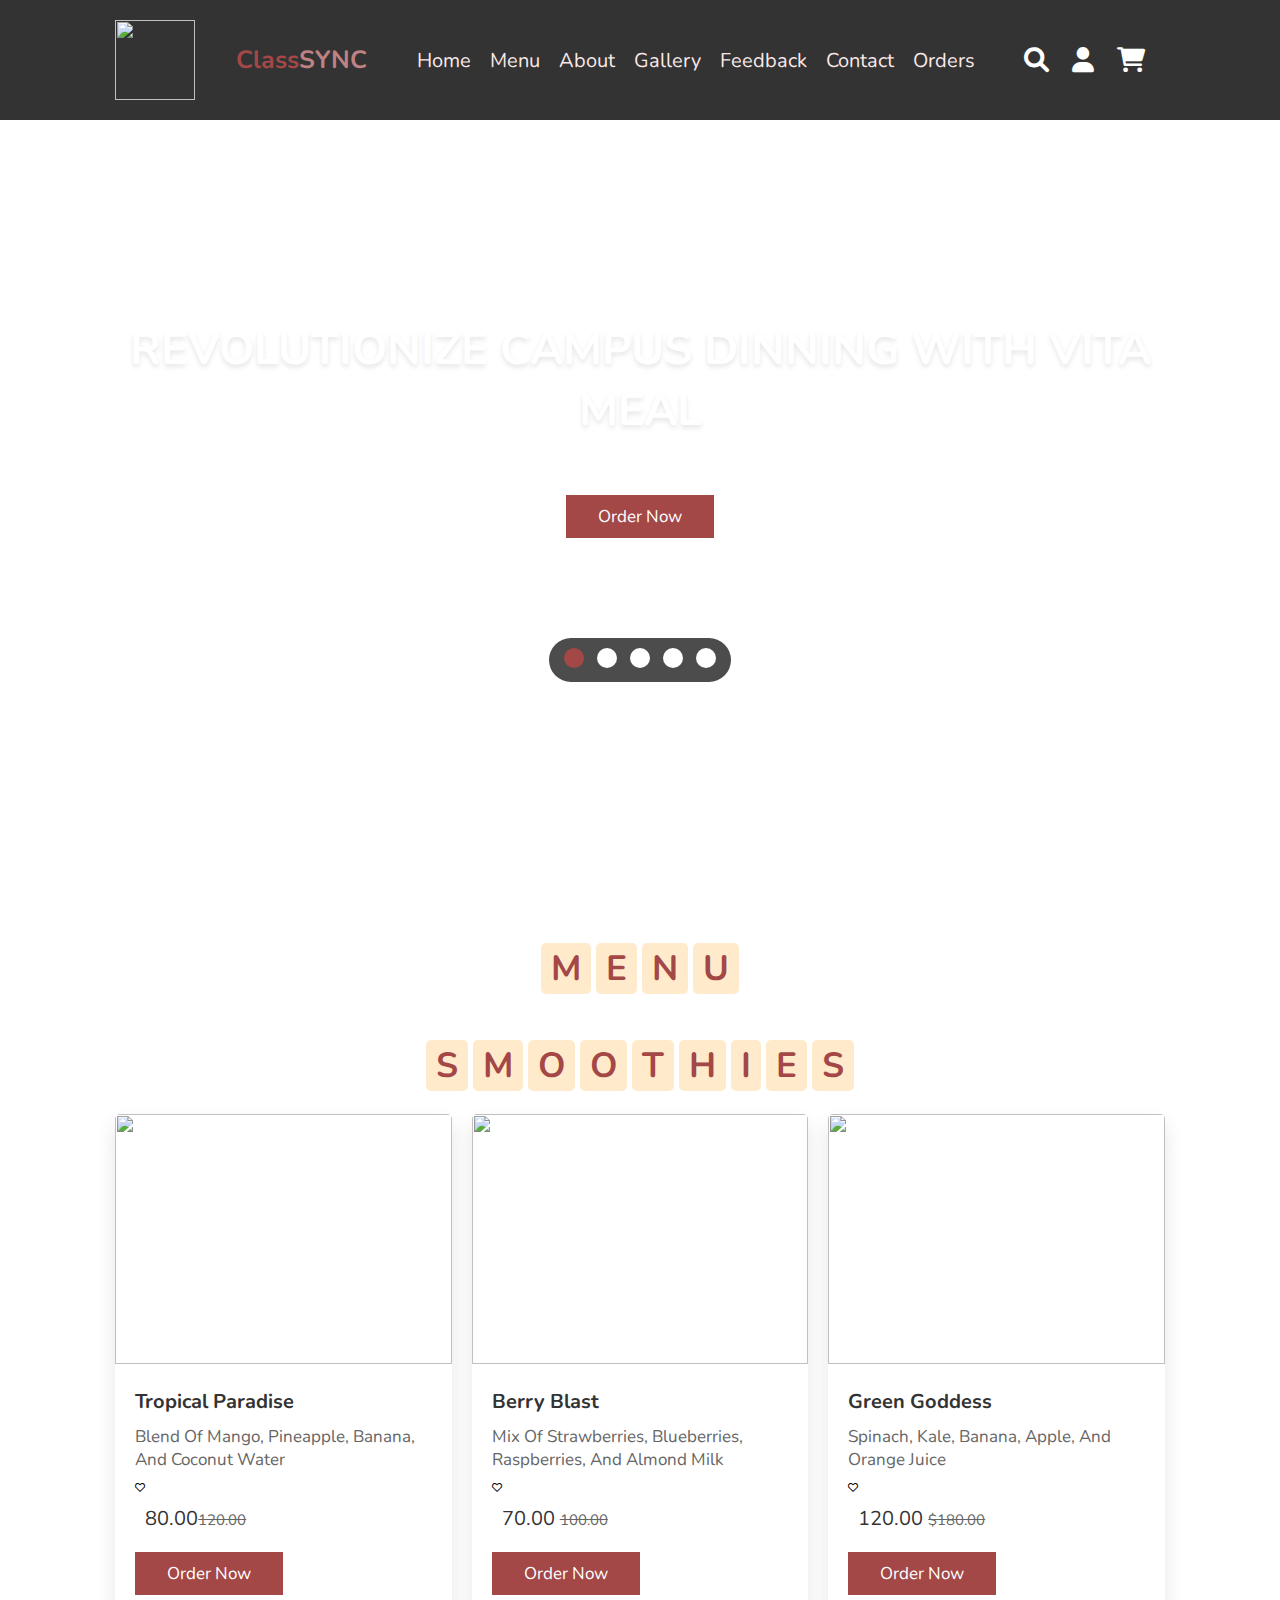
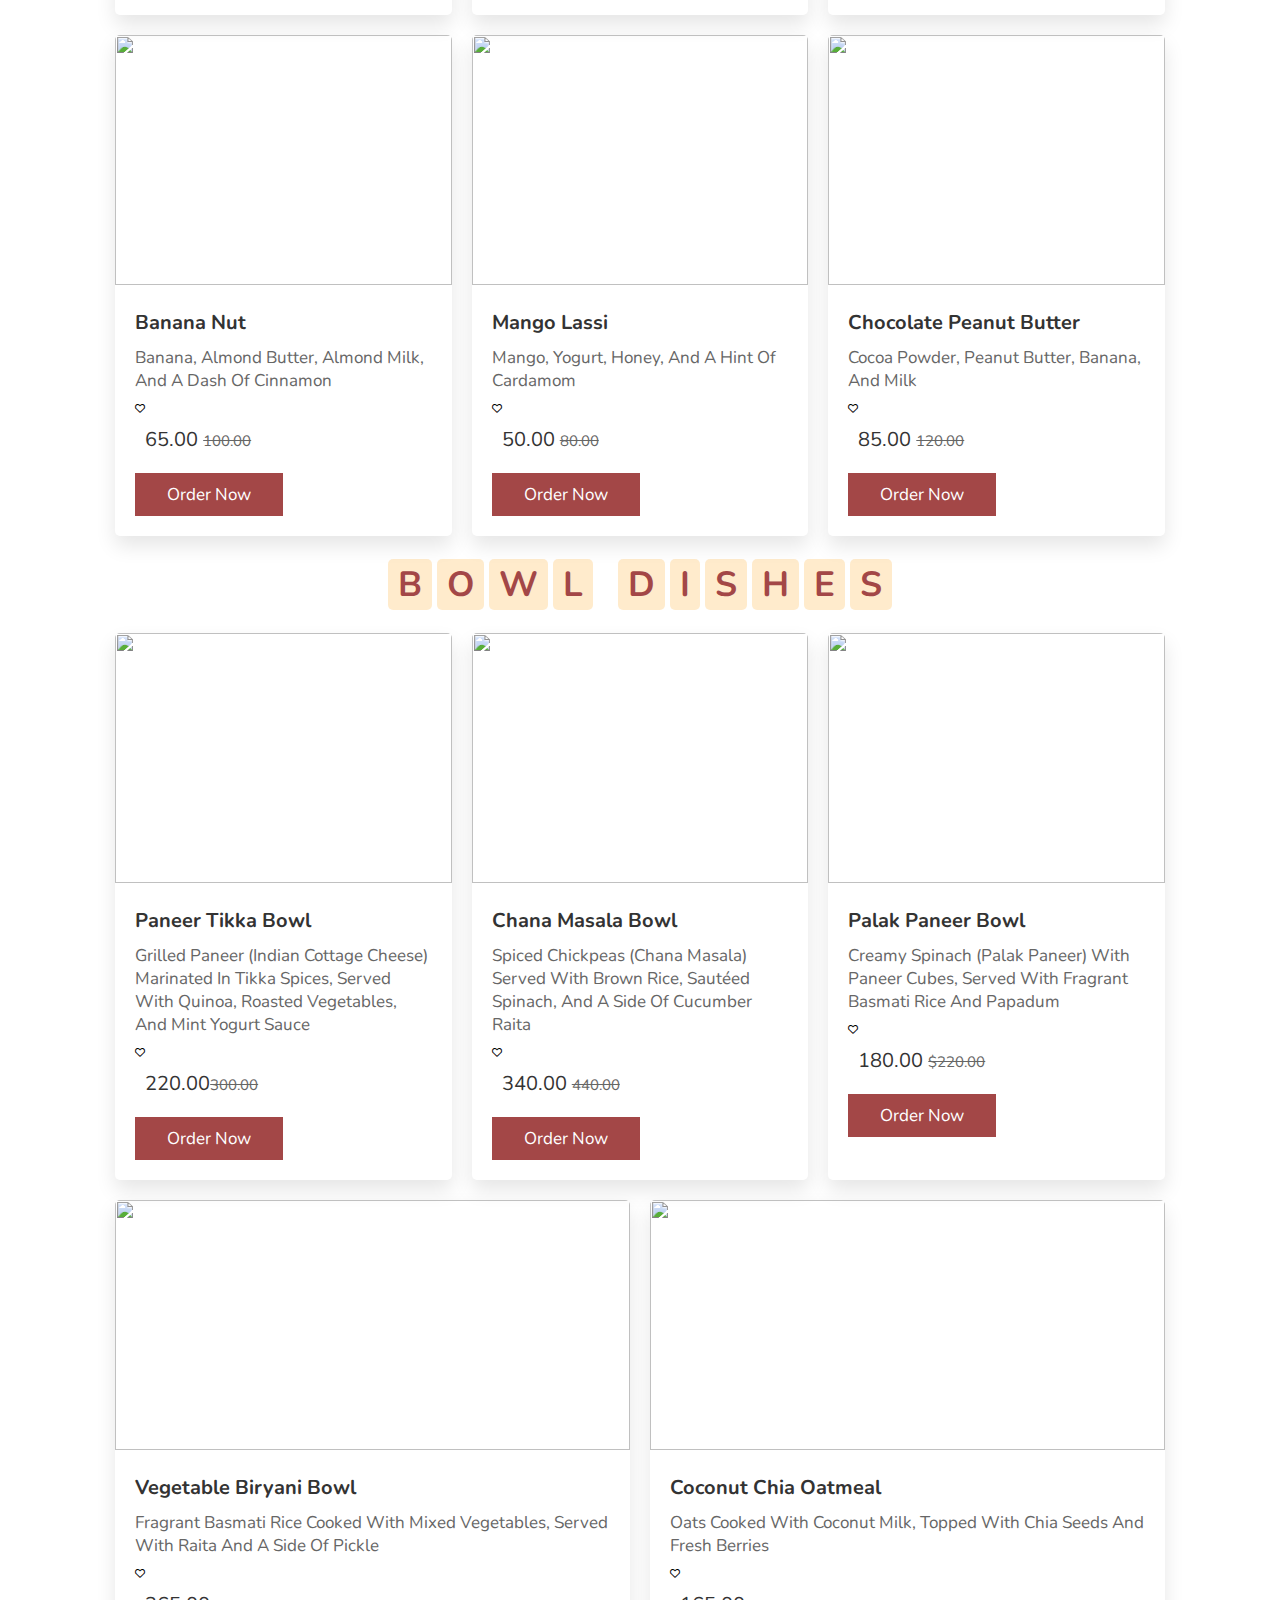
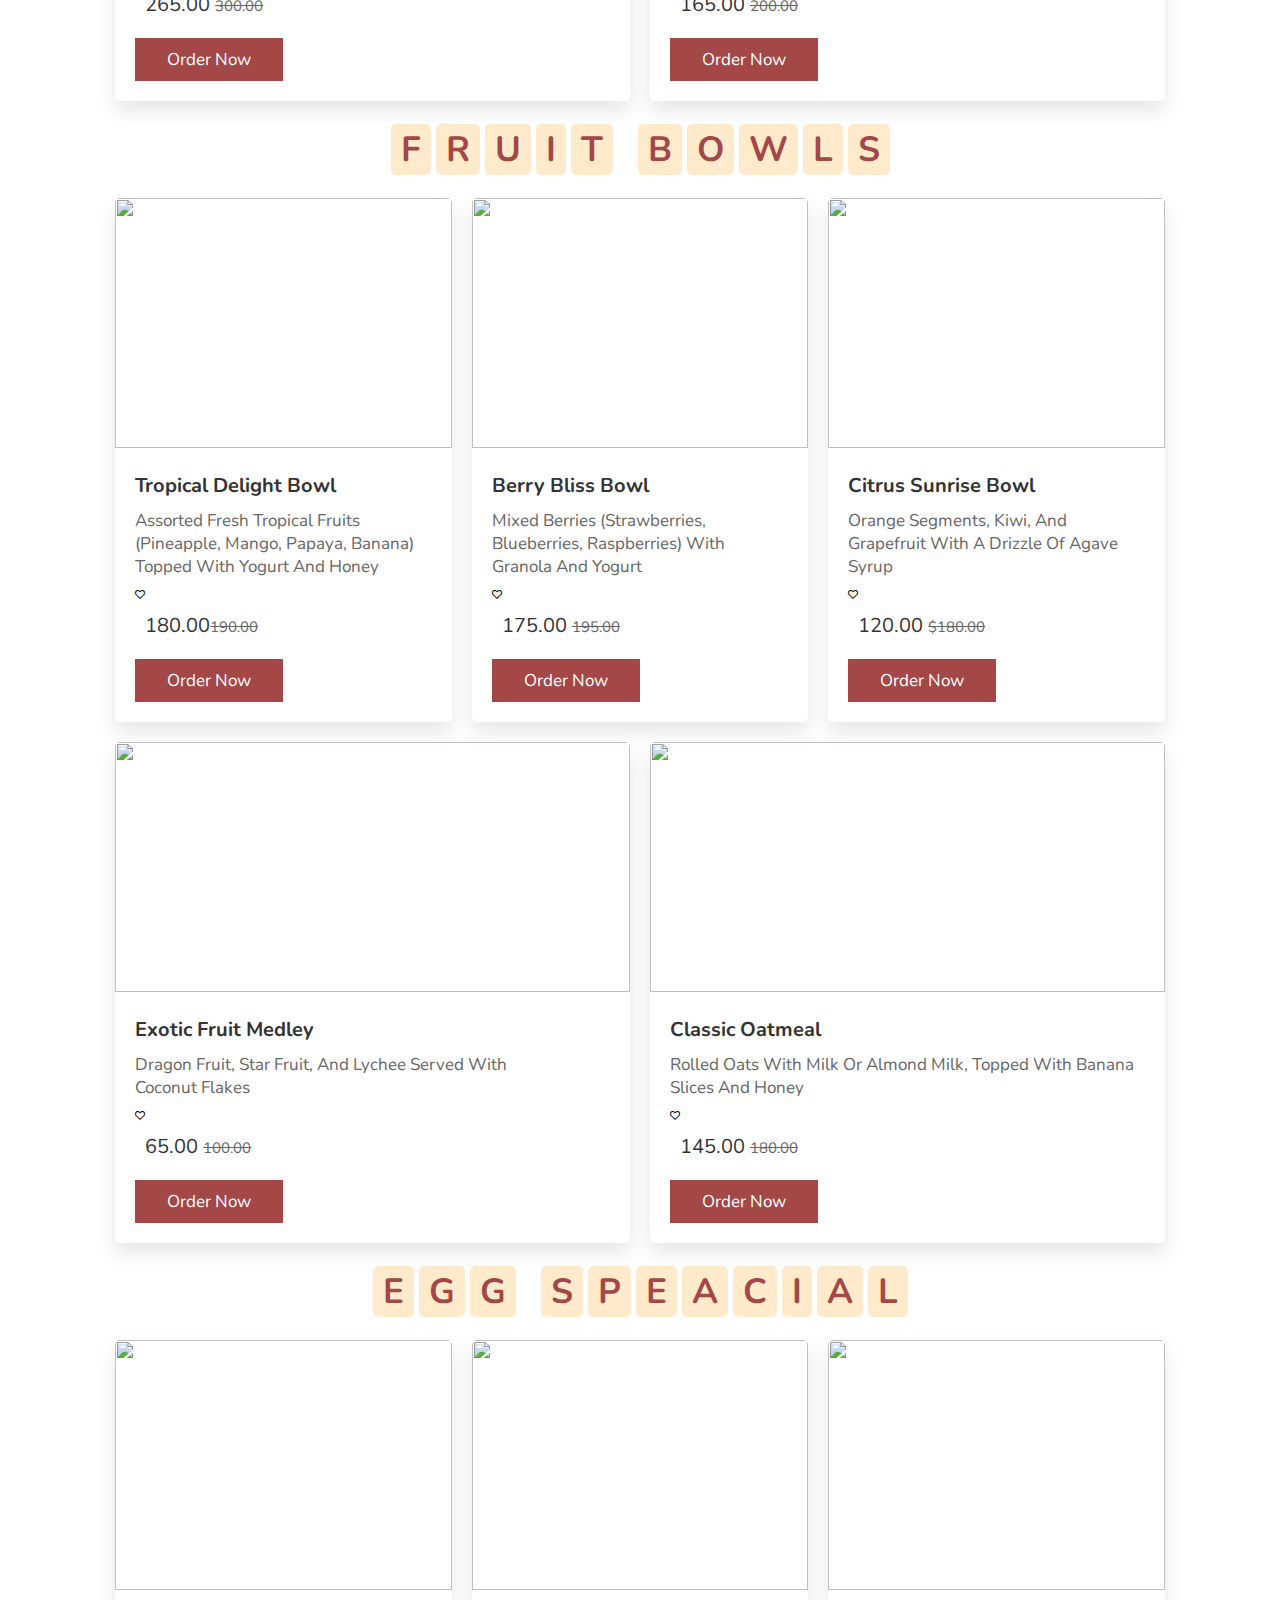
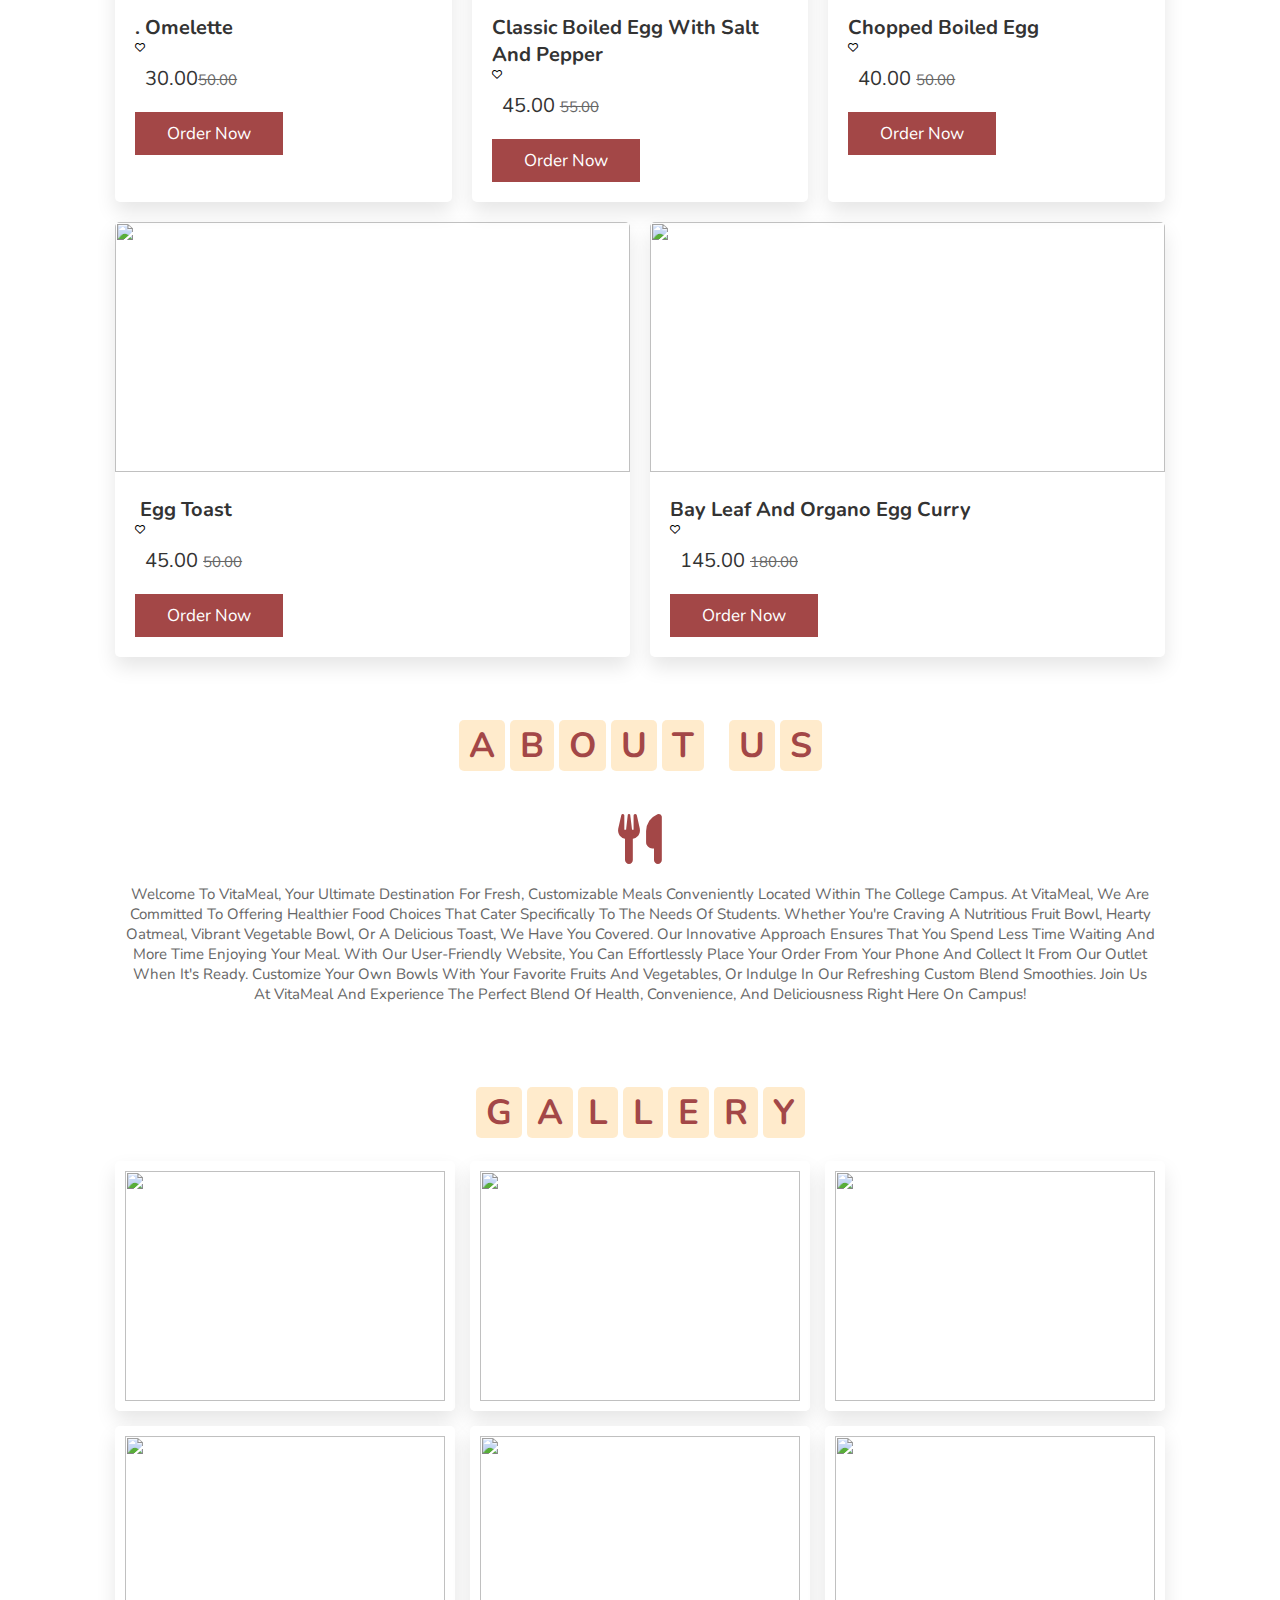
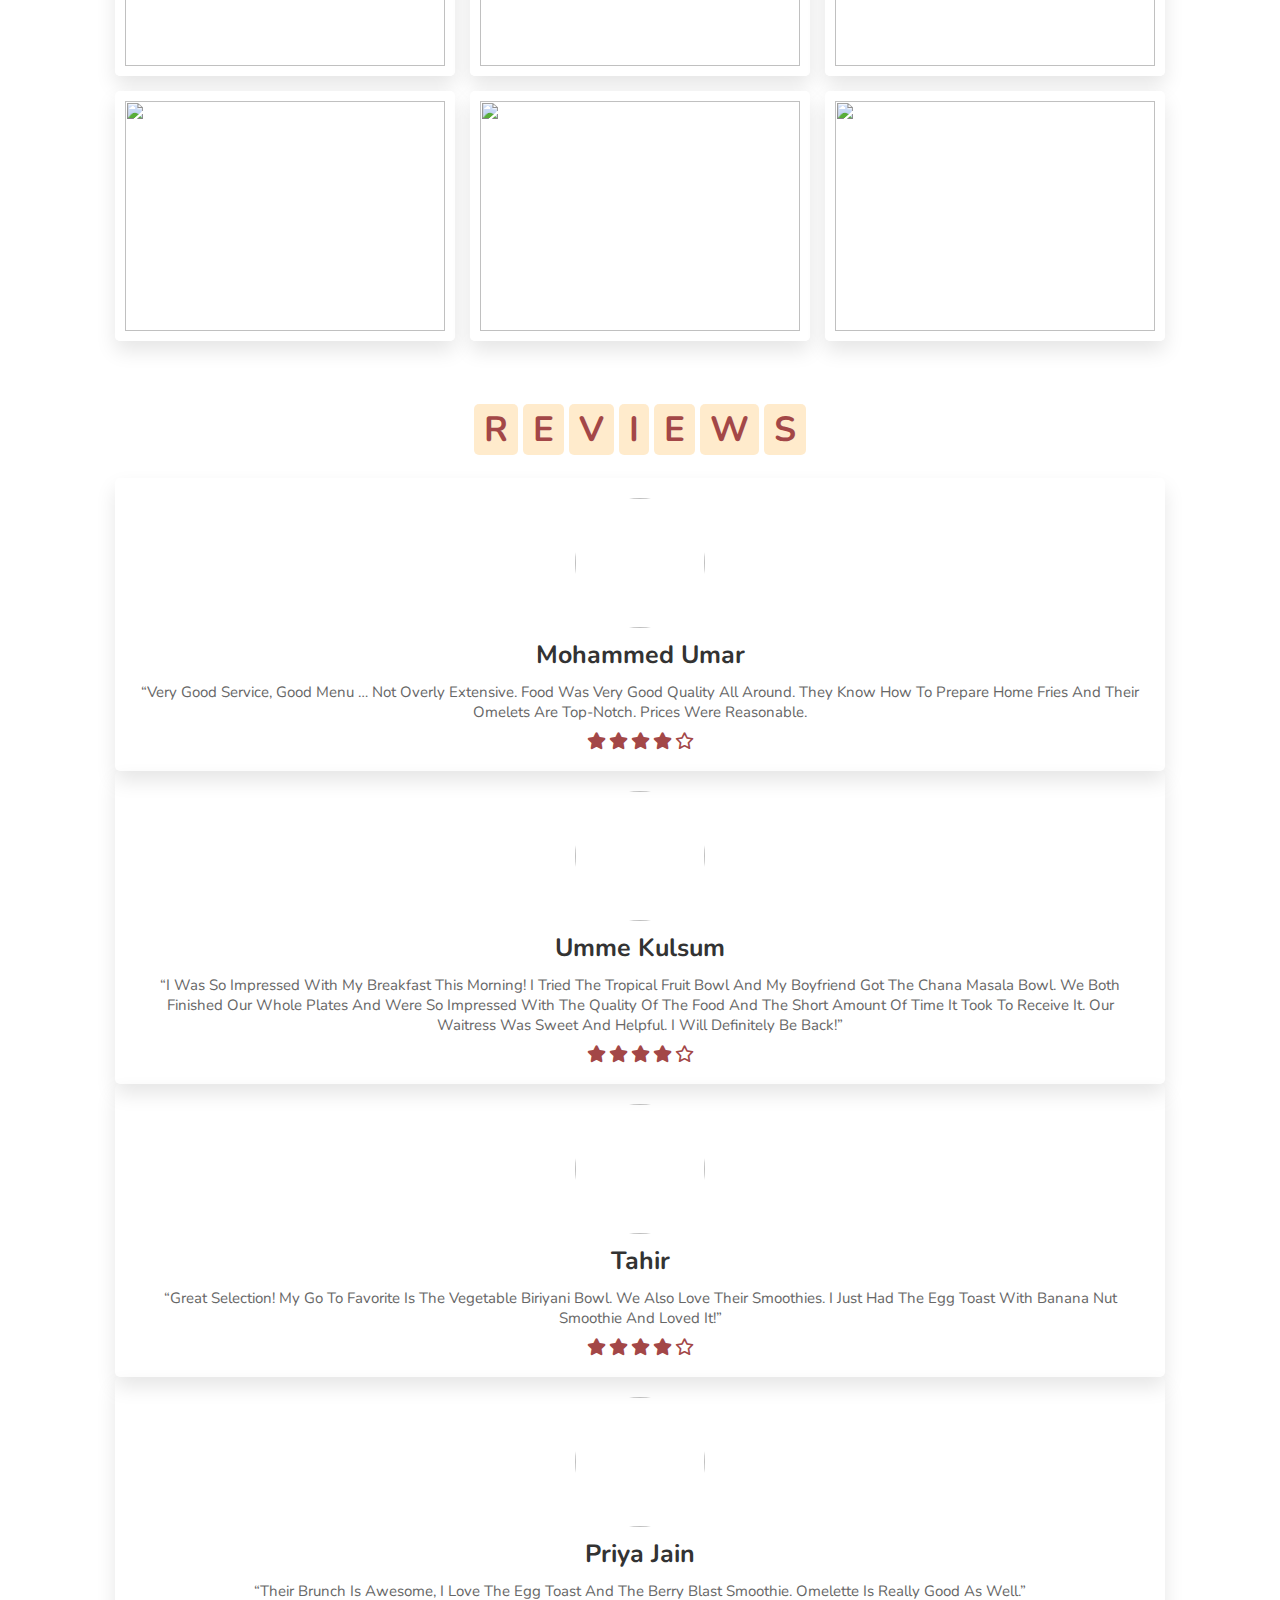
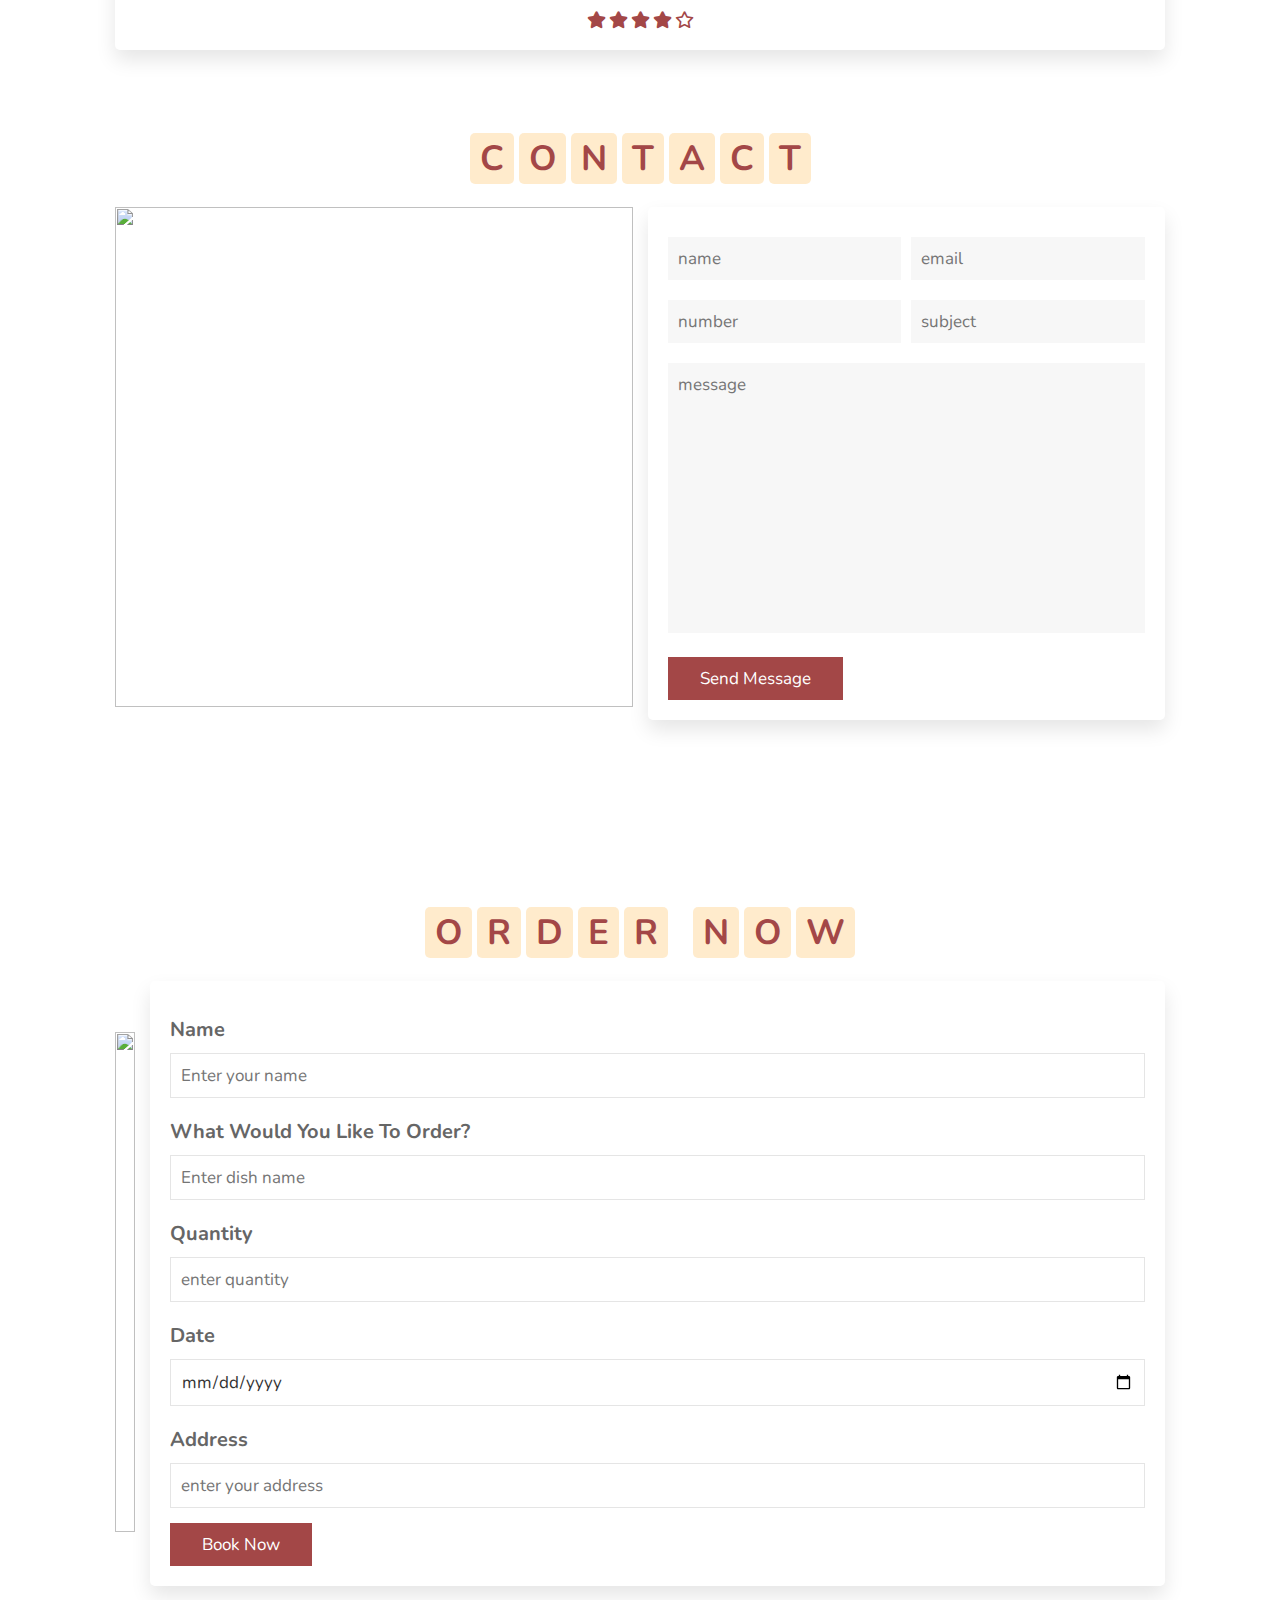
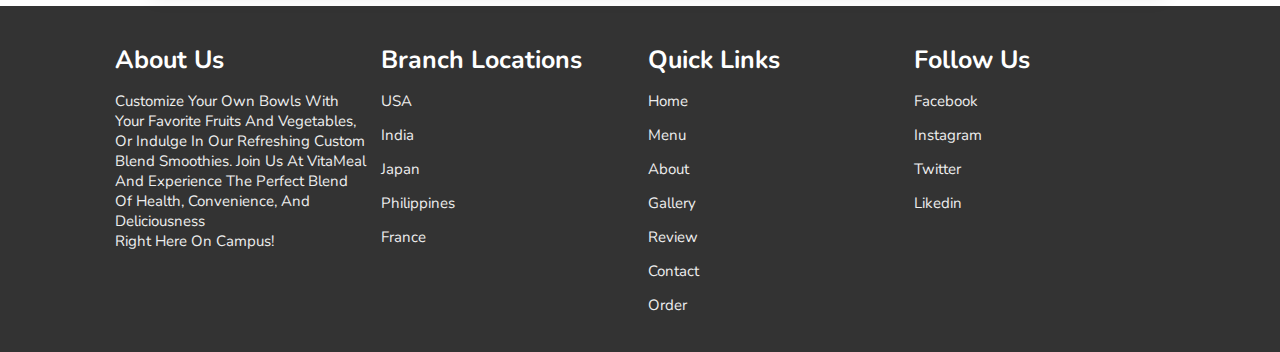
==== index.html @ c0ee7f5c "Add files via upload" ====
<!DOCTYPE html>
<html lang="en">
<head>
    <meta charset="UTF-8">
    <meta http-equiv="X-UA-Compatible" content="IE=edge">
    <meta name="viewport" content="width=device-width, initial-scale=1.0">
    <title>ClassSync </title>

    <link
  rel="stylesheet"
  href="https://unpkg.com/swiper@7/swiper-bundle.min.css"
/>

    <!-- font awesome cdn link -->
    <link rel="stylesheet" href="https://cdnjs.cloudflare.com/ajax/libs/font-awesome/6.0.0-beta3/css/all.min.css">

    <!-- custome css file link -->
    <link rel="stylesheet" href="style.css">
</head>
<body>

    <!-- header section starts -->
    <header>

        <div id="menu-bar" class="fas fa-bars"></div>
        <img src="C:\Users\ummek\Downloads\vita.jpg" width="80" height="80">

        <a href="#" class="logo"><span>Class</span>Sync</a>
        <nav class="navbar">
             <a href="#home">home</a>
             <a href="#menu">menu</a>
             <a href="#about">about</a>
             <a href="#gallery">gallery</a>
             <a href="feed.html">feedback</a>
             <a href="#contact">contact</a>
             <a href="#orders">orders</a>
             
        </nav>

        <div class="icons">
            <i class="fas fa-search" id="search-btn"></i>
            <i class="fas fa-user" id="login-btn"></i>
            <i class="fa fa-shopping-cart" id="cart-btn"></i>
        </div>

        <form action="" class="search-bar-container">
            <input type="search" id="search-bar" placeholder="search here...">
            <label for="search-bar" class="fas fa-search"></label>
        </form>
    </header>

<!-- header section ends -->

<!-- login form container -->

<div class="login-form-container">
    <i class="fas fa-times" id="form-close"></i>
    <form action="">
         <h3>login</h3>
         <input type="email" class="box" placeholder="enter your email">
         <input type="password" class="box" placeholder="enter your email">
         <input type="submit" value="login now" class="btn">
         <input type="checkbox" id="remember">
         <label for="remember">Remember me</label>
         <p>forgrt password? <a href="#">click here</a></p>
         <p>don't have and account? <a href="#">register now</a></p>
    </form>
</div>

<!-- home section starts -->

<section class="home" id="home">
    <div class="content">
        <b><h3>Revolutionize campus dinning with Vita Meal</h3></b>
        <p>Bringing the World to Your Plate</p>
        <a href="#orders" class="btn">Order Now</a>
    </div>

    <div class="controls">
        <span class="vid-btn active" data-src="C:\Users\ummek\Downloads\vida.mp4"></span>
        <span class="vid-btn" data-src="C:\Users\ummek\Downloads\vidb.mp4"></span>
        <span class="vid-btn" data-src="C:\Users\ummek\Downloads\vidc.mp4"></span>
        <span class="vid-btn" data-src="C:\Users\ummek\Downloads\vidd.mp4"></span>
        <span class="vid-btn" data-src="C:\Users\ummek\Downloads\vide.mp4"></span>
    </div>

    <div class="video-container">
        <video src="C:\Users\ummek\Downloads\vida.mp4" id="video-slider" loop autoplay></video>
    </div>

</section>


<!-- home section ends -->



<!-- menu section starts -->

<section class="menu" id="menu">
    <h1 class="heading">
        <span>m</span>
        <span>e</span>
        <span>n</span>
        <span>u</span>

    </h1>

    <h1 class="heading">
        <span>s</span>
        <span>m</span>
        <span>o</span>
        <span>o</span>
        <span>t</span>
        <span>h</span>
        <span>i</span>
        <span>e</span>
        <span>s</span>

    </h1>

    <div class="box-container">
        <div class="box">
            <img decoding="async" src="C:\Users\ummek\Downloads\f1.jpg"alt="">
            <div class="content">
                <h3>  Tropical Paradise </h3>
                <p>Blend of mango, pineapple, banana, and coconut water</p>
                 
                <div class="icons">
                    <i class="fa-regular fa-heart"></i>
                </div>
                
                <div class="price"> 80.00<span>120.00</span></div>
                <a href="#orders" class="btn">order now</a>
            </div>
        </div>

        <div class="box">
            <img decoding="async" src="C:\Users\ummek\Downloads\f2.jpg" alt="">
            <div class="content">
                <h3> Berry Blast</h3>
                <p>Mix of strawberries, blueberries, raspberries, and almond milk</p>
                <div class="icons">
                    <i class="fa-regular fa-heart"></i>
                </div>
                
                <div class="price"> 70.00 <span>100.00</span></div>
                
                <a href="#orders" class="btn">order now</a>
            </div>
        </div>

        <div class="box">
            <img decoding="async" src="C:\Users\ummek\Downloads\f3.jpg" alt="">
            <div class="content">
                <h3> Green Goddess </h3>
                <p>Spinach, kale, banana, apple, and orange juice </p>
                <div class="icons">
                    <i class="fa-regular fa-heart"></i>
                </div>
                <div class="price"> 120.00 <span>$180.00</span></div>
                <a href="#orders" class="btn">order now</a>
            </div>
        </div>

        <div class="box">
            <img decoding="async" src="C:\Users\ummek\Downloads\f4.jpg" alt="">
            <div class="content">
                <h3> Banana Nut </h3>
                <p> Banana, almond butter, almond milk, and a dash of cinnamon </p>
                <div class="icons">
                    <i class="fa-regular fa-heart"></i>
                </div>
                <div class="price"> 65.00 <span>100.00</span></div>
                <a href="#orders" class="btn">order now</a>
            </div>
        </div>

        <div class="box">
            <img decoding="async" src="C:\Users\ummek\Downloads\f5.jpg" alt="">
            <div class="content">
                <h3> Mango lassi </h3>
                <p>Mango, yogurt, honey, and a hint of cardamom</p>
                <div class="icons">
                    <i class="fa-regular fa-heart"></i>
                </div>
                <div class="price"> 50.00 <span>80.00</span></div>
                <a href="#orders" class="btn">order now</a>
            </div>
        </div>

        <div class="box">
            <img decoding="async" src="C:\Users\ummek\Downloads\f6.jpg" alt="">
            <div class="content">
                <h3>  Chocolate Peanut Butter </h3>
                <p>Cocoa powder, peanut butter, banana, and milk</p>
                <div class="icons">
                    <i class="fa-regular fa-heart"></i>
                </div>
                <div class="price"> 85.00 <span>120.00</span></div>
                <a href="#orders" class="btn">order now</a>
            </div>
        </div>
    </div>

    <h1 class="heading">
        <span>b</span>
        <span>o</span>
        <span>w</span>
        <span>l</span>
        <span class="space"></span>
        <span>d</span>
        <span>i</span>
        <span>s</span>
        <span>h</span>
        <span>e</span>
        <span>s</span>

    </h1>
    <div class="box-container">
        <div class="box">
            <img decoding="async" src="C:\Users\ummek\Downloads\f7.jpg"alt="">
            <div class="content">
                <h3>  Paneer Tikka Bowl </h3>
                <p>Grilled paneer (Indian cottage cheese) marinated in tikka spices, served with quinoa, roasted vegetables, and mint yogurt sauce</p>
                 
                <div class="icons">
                    <i class="fa-regular fa-heart"></i>
                </div>
                
                <div class="price"> 220.00<span>300.00</span></div>
                <a href="#orders" class="btn">order now</a>
            </div>
        </div>

        <div class="box">
            <img decoding="async" src="C:\Users\ummek\Downloads\f8.jpg" alt="">
            <div class="content">
                <h3> Chana Masala Bowl</h3>
                <p>Spiced chickpeas (chana masala) served with brown rice, sautéed spinach, and a side of cucumber raita</p>
                <div class="icons">
                    <i class="fa-regular fa-heart"></i>
                </div>
                
                <div class="price"> 340.00 <span>440.00</span></div>
                <a href="#orders" class="btn">order now</a>
            </div>
        </div>

        <div class="box">
            <img decoding="async" src="C:\Users\ummek\Downloads\f9.jpg" alt="">
            <div class="content">
                <h3> Palak Paneer Bowl </h3>
                <p>Creamy spinach (palak paneer) with paneer cubes, served with fragrant basmati rice and papadum</p>
                <div class="icons">
                    <i class="fa-regular fa-heart"></i>
                </div>
                <div class="price"> 180.00 <span>$220.00</span></div>
                <a href="#orders" class="btn">order now</a>
            </div>
        </div>

        <div class="box">
            <img decoding="async" src="C:\Users\ummek\Downloads\f10.jpg" alt="">
            <div class="content">
                <h3> Vegetable Biryani Bowl  </h3>
                <p>  Fragrant basmati rice cooked with mixed vegetables, served with raita and a side of pickle  </p>
                <div class="icons">
                    <i class="fa-regular fa-heart"></i>
                </div>
                <div class="price"> 265.00 <span>300.00</span></div>
                <a href="#orders" class="btn">order now</a>
            </div>
        </div>

        <div class="box">
            <img decoding="async" src="C:\Users\ummek\Downloads\f16.jpg" alt="">
            <div class="content">
                <h3>  Coconut Chia Oatmeal  </h3>
                <p>   Oats cooked with coconut milk, topped with chia seeds and fresh berries  </p>
                <div class="icons">
                    <i class="fa-regular fa-heart"></i>
                </div>
                <div class="price"> 165.00 <span>200.00</span></div>
                <a href="#orders" class="btn">order now</a>
            </div>
        </div>

       
        </div>
    </div>

    
    <h1 class="heading">
        <span>f</span>
        <span>r</span>
        <span>u</span>
        <span>i</span>
        <span>t</span>
        <span class="space"></span>
        <span>b</span>
        <span>o</span>
        <span>w</span>
        <span>l</span>
        <span>s</span>

    </h1>

    <div class="box-container">
        <div class="box">
            <img decoding="async" src="C:\Users\ummek\Downloads\f11.jpg"alt="">
            <div class="content">
                <h3>  Tropical Delight Bowl </h3>
                <p>Assorted fresh tropical fruits (pineapple, mango, papaya, banana) topped with yogurt and honey </p>
                 
                <div class="icons">
                    <i class="fa-regular fa-heart"></i>
                </div>
                
                <div class="price"> 180.00<span>190.00</span></div>
                <a href="#orders" class="btn">order now</a>
            </div>
        </div>

        <div class="box">
            <img decoding="async" src="C:\Users\ummek\Downloads\f12.jpg" alt="">
            <div class="content">
                <h3> Berry Bliss Bowl</h3>
                <p> Mixed berries (strawberries, blueberries, raspberries) with granola and yogurt</p>
                <div class="icons">
                    <i class="fa-regular fa-heart"></i>
                </div>
                
                <div class="price"> 175.00 <span>195.00</span></div>
                <a href="#orders" class="btn">order now</a>
            </div>
        </div>

        <div class="box">
            <img decoding="async" src="C:\Users\ummek\Downloads\f13.jpg" alt="">
            <div class="content">
                <h3> Citrus Sunrise Bowl </h3>
                <p>Orange segments, kiwi, and grapefruit with a drizzle of agave syrup  </p>
                <div class="icons">
                    <i class="fa-regular fa-heart"></i>
                </div>
                <div class="price"> 120.00 <span>$180.00</span></div>
                <a href="#orders" class="btn">order now</a>
            </div>
        </div>

        <div class="box">
            <img decoding="async" src="C:\Users\ummek\Downloads\f14.jpg" alt="">
            <div class="content">
                <h3>  Exotic Fruit Medley  </h3>
                <p>  Dragon fruit, star fruit, and lychee served with coconut flakes  </p>
                <div class="icons">
                    <i class="fa-regular fa-heart"></i>
                </div>
                <div class="price"> 65.00 <span>100.00</span></div>
                <a href="#orders" class="btn">order now</a>
            </div>
        </div>

        <div class="box">
            <img decoding="async" src="C:\Users\ummek\Downloads\f15.jpg" alt="">
            <div class="content">
                <h3> Classic Oatmeal </h3>
                <p>Rolled oats with milk or almond milk, topped with banana slices and honey</p>
                <div class="icons">
                    <i class="fa-regular fa-heart"></i>
                </div>
                <div class="price"> 145.00 <span>180.00</span></div>
                <a href="#orders" class="btn">order now</a>
            </div>
        </div>

       
    </div>

    <h1 class="heading">
        <span>e</span>
        <span>g</span>
        <span>g</span>
        <span class="space"></span>
        <span>s</span>
        <span>p</span>
        <span>e</span>
        <span>a</span>
        <span>c</span>
        <span>i</span>
        <span>a</span>
        <span>l</span>

    </h1>

    <div class="box-container">
        <div class="box">
            <img decoding="async" src="C:\Users\ummek\Downloads\f17.jpg"alt="">
            <div class="content">
                <h3>  . Omelette </h3>
                 
                <div class="icons">
                    <i class="fa-regular fa-heart"></i>
                </div>
                
                <div class="price"> 30.00<span>50.00</span></div>
                <a href="#orders" class="btn">order now</a>
            </div>
        </div>

        <div class="box">
            <img decoding="async" src="C:\Users\ummek\Downloads\f18.jpg" alt="">
            <div class="content">
                <h3> Classic Boiled Egg with Salt and Pepper</h3>
                <div class="icons">
                    <i class="fa-regular fa-heart"></i>
                </div>
                
                <div class="price"> 45.00 <span>55.00</span></div>
                <a href="#orders" class="btn">order now</a>
            </div>
        </div>

        <div class="box">
            <img decoding="async" src="C:\Users\ummek\Downloads\f19.jpg" alt="">
            <div class="content">
                <h3> Chopped Boiled Egg </h3>
                <div class="icons">
                    <i class="fa-regular fa-heart"></i>
                </div>
                <div class="price"> 40.00 <span>50.00</span></div>
                <a href="#orders" class="btn">order now</a>
            </div>
        </div>

        <div class="box">
            <img decoding="async" src="C:\Users\ummek\Downloads\f20.jpg" alt="">
            <div class="content">
                <h3>   Egg Toast  </h3>
                <div class="icons">
                    <i class="fa-regular fa-heart"></i>
                </div>
                <div class="price"> 45.00 <span>50.00</span></div>
                <a href="#orders" class="btn">order now</a>
            </div>
        </div>

        <div class="box">
            <img decoding="async" src="C:\Users\ummek\Downloads\f21.jpg" alt="">
            <div class="content">
                <h3> Bay leaf and organo egg curry </h3>
                <div class="icons">
                    <i class="fa-regular fa-heart"></i>
                </div>
                <div class="price"> 145.00 <span>180.00</span></div>
                <a href="#orders" class="btn">order now</a>
            </div>
        </div>


</section>


<!-- menu section ends here -->
<!-- services section starts -->

<section class="about" id="about">
    <h1 class="heading">
        <span>a</span>
        <span>b</span>
        <span>o</span>
        <span>u</span>
        <span>t</span>
        <span class="space"></span>
        <span>u</span>
        <span>s</span>
       
    </h1>

    <div class="box-container">
        
        <div class="box">
            <i class="fas fa-utensils"></i>
                
                <p>Welcome to VitaMeal, your ultimate destination for fresh, customizable meals conveniently located within the college campus. 
                At VitaMeal, we are committed to offering healthier food choices that cater specifically to the needs of students.
                Whether you're craving a nutritious fruit bowl, hearty oatmeal, vibrant vegetable bowl, or a delicious toast, we have you covered.
                Our innovative approach ensures that you spend less time waiting and more time enjoying your meal. With our user-friendly website,
                you can effortlessly place your order from your phone and collect it from our outlet when it's ready. Customize your own bowls with your favorite fruits
                and vegetables, or indulge in our refreshing custom blend smoothies. Join us at VitaMeal and experience the perfect blend of health, convenience, and deliciousness
                right here on campus!</p>
        </div>
        
    </div>
</section>


<!-- services section ends -->

<!-- gallery section starts -->

<section class="gallery" id="gallery">
    <h1 class="heading">
        <span>g</span>
        <span>a</span>
        <span>l</span>
        <span>l</span>
        <span>e</span>
        <span>r</span>
        <span>y</span>
    </h1>


<div class="box-container">
    <div class="box">
        <img decoding="async" src="C:\Users\ummek\Downloads\f28.jpg" alt="">
        <div class="content">
            <h3>vita meal</h3>
            <p>Life's too short to eat bad food.</p>
            <a href="#" class="btn">see more</a>
        </div>
    </div>
    <div class="box">
        <img decoding="async" src="C:\Users\ummek\Downloads\f29.jpg" alt="">
        <div class="content">
            <h3>vita meal</h3>
            <p>Indulge in life's greatest pleasure: food.</p>
            <a href="#" class="btn">see more</a>
        </div>
    </div>
    <div class="box">
        <img decoding="async" src="C:\Users\ummek\Downloads\f30.jpg" alt="">
        <div class="content">
            <h3>vita meal</h3>
            <p>Good food, good mood.</p>
            <a href="#" class="btn">see more</a>
        </div>
    </div>
    <div class="box">
        <img decoding="async" src="C:\Users\ummek\Downloads\f31.jpg"alt="">
        <div class="content">
            <h3>vita meal</h3>
            <p>Tasty food for every mood.</p>
            <a href="#" class="btn">see more</a>
        </div>
    </div>
    <div class="box">
        <img decoding="async" src="C:\Users\ummek\Downloads\f32.jpg" alt="">
        <div class="content">
            <h3>vita meal</h3>
            <p>Food is always a good idea.</p>
            <a href="#" class="btn">see more</a>
        </div>
    </div>
    <div class="box">
        <img decoding="async" src="C:\Users\ummek\Downloads\f33.jpg" alt="">
        <div class="content">
            <h3>vita meal</h3>
            <p>Take a seat, grab a treat.</p>
            <a href="#" class="btn">see more</a>
        </div>
    </div>
    <div class="box">
        <img decoding="async" src="C:\Users\ummek\Downloads\f34.jpg" alt="">
        <div class="content">
            <h3>vita meal</h3>
            <p>It's [food] o'clock.</p>
            <a href="#" class="btn">see more</a>
        </div>
    </div>
    <div class="box">
        <img decoding="async" src="C:\Users\ummek\Downloads\f35.jpg"alt="">
        <div class="content">
            <h3>vita meal</h3>
            <p>Special goodies for you foodies.</p>
            <a href="#" class="btn">see more</a>
        </div>
    </div>
    <div class="box">
        <img decoding="async" src="C:\Users\ummek\Downloads\f36.jpg"alt="">
        <div class="content">
            <h3>vita meal</h3>
            <p>From our kitchen to your plate. From your plate to your heart.</p>
            <a href="#" class="btn">see more</a>
        </div>
    </div>
</div>
</section>

<!-- gallery section ends -->

<!-- review section start -->

<section class="review" id="review">
    <h1 class="heading">
        <span>r</span>
        <span>e</span>
        <span>v</span>
        <span>i</span>
        <span>e</span>
        <span>w</span>
        <span>s</span>
    </h1>
    <div class="swiper mySwiper review-slider">
        <div class="swiper-wrapper wrapper">
            <div class="swiper-slide">
                <div class="box">
                    <img decoding="async" src="C:\Users\ummek\Downloads\f37.jpg" alt="">
                    <h3>Mohammed Umar</h3>
                    <p>“Very good service, good menu … not overly extensive. Food was very good quality all around. 
                        They know how to prepare 
                        home fries and their omelets are top-notch. Prices were reasonable.</p>
                        <div class="stars">
                            <i class="fas fa-star"></i>
                            <i class="fas fa-star"></i>
                            <i class="fas fa-star"></i>
                            <i class="fas fa-star"></i>
                            <i class="far fa-star"></i>
                        </div>
                </div>
            </div>

            <div class="swiper-slide">
                <div class="box">
                    <img decoding="async" src="C:\Users\ummek\Downloads\f38.jpg" alt="">
                    <h3>Umme Kulsum</h3>
                    <p>“I was so impressed with my breakfast this morning! I tried the tropical fruit bowl
                         and my boyfriend got the chana masala bowl.
                         We both finished our whole plates and were so impressed with the quality 
                         of the food and the short amount of time it took to receive it. Our waitress was sweet and helpful. 
                        I will definitely be back!”</p>
                        <div class="stars">
                            <i class="fas fa-star"></i>
                            <i class="fas fa-star"></i>
                            <i class="fas fa-star"></i>
                            <i class="fas fa-star"></i>
                            <i class="far fa-star"></i>
                        </div>
                </div>
            </div>

            <div class="swiper-slide">
                <div class="box">
                    <img decoding="async" src="C:\Users\ummek\Downloads\f39.jpg" alt="">
                    <h3>Tahir</h3>
                    <p>“Great selection! My go to favorite is the vegetable biriyani bowl. We also love their smoothies. 
                        I just had the egg toast with banana nut smoothie and loved it!”</p>
                        <div class="stars">
                            <i class="fas fa-star"></i>
                            <i class="fas fa-star"></i>
                            <i class="fas fa-star"></i>
                            <i class="fas fa-star"></i>
                            <i class="far fa-star"></i>
                        </div>
                </div>
            </div>

            <div class="swiper-slide">
                <div class="box">
                    <img decoding="async" src="C:\Users\ummek\Downloads\f41.avif" alt="">
                    <h3>Priya Jain</h3>
                    <p>“Their brunch is awesome, I love the egg toast and the berry blast smoothie. omelette is really good as well.” </p>
                        <div class="stars">
                            <i class="fas fa-star"></i>
                            <i class="fas fa-star"></i>
                            <i class="fas fa-star"></i>
                            <i class="fas fa-star"></i>
                            <i class="far fa-star"></i>
                        </div>
                </div>
                </div>
        </div>
    </div>
</section>


<!-- review section ends -->

<!-- contact section starts -->

<section class="contact" id="contact">
    <h1 class="heading">
        <span>c</span>
        <span>o</span>
        <span>n</span>
        <span>t</span>
        <span>a</span>
        <span>c</span>
        <span>t</span>
    </h1>
    <div class="row">
        <div class="img">
            <img decoding="async" src="C:\Users\ummek\Downloads\f27.avif" alt="">
        </div>
        <form action="">
            <div class="inputBox">
                <input type="text" placeholder="name">
                <input type="email" placeholder="email">
            </div>
            <div class="inputBox">
                <input type="number" placeholder="number">
                <input type="text" placeholder="subject">
            </div>
            <textarea placeholder="message" name="" cols="30" rows="10"></textarea>
            <input type="submit" class="btn" onclick="clickSubmit()" value="send message">
        </form>
    </div>
</section>

<!-- contact section ends -->

<!-- brand section -->

<section class="brand-container">
    <div class="swiper mySwiper brand-slider">
        <div class="swiper-wrapper wrapper">
            <div class="swiper-slide"><img decoding="async" src="img/1.jpg" alt=""></div>
            <div class="swiper-slide"><img decoding="async" src="img/2.jpg" alt=""></div>
            <div class="swiper-slide"><img decoding="async" src="img/3.jpg" alt=""></div>
            <div class="swiper-slide"><img decoding="async" src="img/4.jpg" alt=""></div>
            <div class="swiper-slide"><img decoding="async" src="img/5.jpg" alt=""></div>
            <div class="swiper-slide"><img decoding="async" src="img/6.jpg" alt=""></div>
        </div>
    </div>
</section>

<!-- book section starts -->

<section class="orders" id="orders">
    <h1 class="heading">
        <span>o</span>
        <span>r</span>
        <span>d</span>
        <span>e</span>
        <span>r</span>
        <span class="space"></span>
        <span>n</span>
        <span>o</span>
        <span>w</span>
    </h1>

    <div class="row">
        <div class="img">
            <img decoding="async" src="C:\Users\ummek\Downloads\f22.jpg" alt="">
        </div>

        <form action="">
              <div class="inputBox">
                  <h3>Name</h3>
                  <input type="text" placeholder="Enter your name">
              </div>
              <div class="inputBox">
                <h3>What would you like to order?</h3>
                <input type="number" placeholder="Enter dish name">
            </div>
            <div class="inputBox">
                <h3>Quantity</h3>
                <input type="text" placeholder="enter quantity">
            </div>

            <div class="inputBox">
                <h3>Date</h3>
                <input type="date">
            </div>
            <div class="inputBox">
                <h3>Address</h3>
                <input type="text" placeholder="enter your address">
            </div>
            
            <input type="submit" class="btn" onclick="clickAlert()" value="book now">
        </form>
    </div>
</section>
<!-- book section ends -->

<!-- footer section -->

<section class="footer">
    <div class="box-container">
        <div class="box">
            <h3>about us</h3>
            <p>  Customize your own bowls with your favorite fruits
                and vegetables, or indulge in our refreshing custom blend smoothies. Join us at VitaMeal and experience the perfect blend of health, convenience, and deliciousness
                right here on campus!</p>
        </div>
        <div class="box">
            <h3>branch locations</h3>
            <a href="#">USA</a>
            <a href="#">india</a>
            <a href="#">japan</a>
            <a href="#">philippines</a>
            <a href="#">france</a>
        </div>
        <div class="box">
            <h3>quick links</h3>
            <a href="#">home</a>
            <a href="#">menu</a>
            <a href="#">about</a>
            <a href="#">gallery</a>
            <a href="#">review</a>
            <a href="#">contact</a>
            <a href="#">order</a>
        </div>
        <div class="box">
            <h3>follow us</h3>
            <a href="#">facebook</a>
            <a href="#">instagram</a>
            <a href="#">twitter</a>
            <a href="#">likedin</a>
        </div>
    </div>
    
</section>








































<script src="https://unpkg.com/swiper@7/swiper-bundle.min.js"></script>
    <!-- custome js file link -->
    <script src="main.js"></script>
</body>
</html>
---- style.css ----
@import url('https://fonts.googleapis.com/css2?family=Nunito:wght@200;300;400;600;700&display=swap');

:root{
    --orange:hwb(0 28% 36%);
}

*{
    font-family: 'Nunito', sans-serif;
    margin: 0;
    padding: 0;
    box-sizing: border-box;
    text-transform: capitalize;
    outline: none;
    border: none;
    text-decoration: none;
    transition: all .2s linear;
}

*::selection{
    background:var(--orange);
    color:#fff;
}

html{
    font-size:62.5%;
    overflow-x: hidden;
    scroll-padding-top: 6rem;
    scroll-behavior: smooth;
}

section{
    padding:2rem 9%;
}

.heading{
    text-align: center;
    padding:2.5rem 0;
}

.heading span{
   font-size: 3.5rem;
   background:rgba(255, 155, 0, .2);
   color:var(--orange);
   border-radius: .5rem;
   padding: .2rem 1rem;
}
.heading span.space{
    background:none;
}

.btn{
    display: inline-block;
    margin-top:1rem;
    background:var(--orange);
    color:#fff;
    padding:.8rem 3rem;
    border: .2rem solid var(--orange);
    cursor:pointer;
    font-size: 1.7rem;
}

.btn:hover{
    background: rgba(255,165,0,.2);
    color:var(--orange);
}

header{
    position:fixed;
    top:0;
    left:0;
    right:0;
    background:#333;
    z-index: 1000;
    display:flex;
    align-items:center;
    justify-content:space-between;
    padding: 2rem 9%;
}

header .logo{
    font-size: 2.5rem;
    font-weight: bolder;
    color: hsl(0, 32%, 63%);
    text-transform: uppercase;
}

header .logo span{
    color: var(--orange);
}

header .navbar a{
    color: hwb(0 91% 2%);
    font-size: 2rem;
    margin: .8rem;
}
header .navbar a:hover{
    color: var(--orange);
}

header .icons i{
    font-size: 2.5rem;
    color: #fff;
    cursor:pointer;
    margin-right: 2rem;
}

header .icons i:hover{
    color: var(--orange);
}

header .search-bar-container{
    position:absolute;
    top:100%;
    left: 0;
    right:0;
    padding:1.5rem 2rem;
    background:#333;
    border-top: .1rem solid rgba(255,255,255,.2);
    display:flex;
    align-items:center;
    z-index:1001;
    clip-path: polygon(0 0, 100% 0, 100% 0, 0 0);
}

header .search-bar-container.active{
    clip-path: polygon(0 0, 100% 0, 100% 100%, 0 100%);
}

header .search-bar-container #search-bar{
    width:100%;
    padding:1rem;
    text-transform: none;
    color:#333;
    font-size: 1.7rem;
    border-radius: .5rem;
}

header .search-bar-container label{
    color:#fff;
    cursor:pointer;
    font-size: 3rem;
    margin-left: 1.5rem;
}

header .search-bar-container label:hover{
    color: var(--orange);
}


.login-form-container{
    position:fixed;
    top: -120%;
    left: 0;
    z-index: 10000;
    min-height: 100vh;
    width: 100%;
    background:rgba(0,0,0,.7);
    display: flex;
    align-items:center;
    justify-content:center;

}

.login-form-container.active{
    top:0;
}

.login-form-container form{
    margin: 2rem;
    padding:1.5rem 2rem;
    border-radius: .5rem;
    background:#fff;
    width: 50rem;
}

.login-form-container form h3{
    font-size: 3rem;
    color: #444;
    text-transform: uppercase;
    text-align: center;
    padding:1rem 0;
}

.login-form-container form .box{
    width: 100%;
    padding:1rem;
    font-size: 1.7rem;
    color: #333;
    margin:.6rem 0;
    border: .1rem solid rgba(0,0,0,0.3);
    text-transform: none;
}

.login-form-container form .box:focus{
    border-color: var(--orange);
}

.login-form-container form #remember{
    margin: 2rem 0;
}

.login-form-container form label{
    font-size: 1.5rem;
}

.login-form-container form .btn{
    display: block;
    width: 100%;
}

.login-form-container form p{
    padding:.5rem 0;
    font-size: 1.5rem;
    color: #666;
}

.login-form-container form p a{
    color:var(--orange);
}

.login-form-container form p a:hover{
    color: #333;
    text-decoration:underline;
}

.login-form-container #form-close{
    position: absolute;
    top:2rem;
    right:3rem;
    font-size: 5rem;
    color: #fff;
    cursor: pointer;
}

#menu-bar{
    color: #fff;
    border:.1rem solid #fff;
    border-radius:.5rem;
    font-size: 3rem;
    padding:.5rem 1.2rem;
    cursor:pointer;
    display:none;
}

.home{
    min-height: 100vh;
    display: flex;
    align-items: center;
    justify-content: center;
    flex-flow: column;
    position: relative;
    z-index: 0;
}

.home .content{
    text-align: center;
}

.home .content h3{
    font-size: 4.5rem;
    color: #fff;
    text-transform: uppercase;
    text-shadow: 0 .3rem .5rem rgba(0, 0,0,.1);
}

.home .content p{
    font-size: 2.5rem;
    color: #fff;
   padding:.5rem 0;
}

.home .video-container video{
    position:absolute;
    top:0;
    left:0;
    z-index: -1;
    height:100%;
    width:100%;
    object-fit: cover;
}

.home .controls{
    padding:1rem;
    border-radius: 5rem;
    background:rgba(0, 0,0,.7);
    position:relative;
    top:10rem;
}

.home .controls .vid-btn{
    height:2rem;
    width: 2rem;
    display:inline-block;
    border-radius: 50%;
    background:#fff;
    cursor:pointer;
    margin: 0 .5rem;
}

.home .controls .vid-btn.active{
    background:var(--orange);
}


.orders .row{
    display:flex;
    flex-wrap: wrap;
    gap:1.5rem;
    align-items: center;
}

.orders .row .img img{
    width: 100%;
    height:500px;
}

.orders .row form{
    flex: 1 1 40rem;
    padding:2rem;
    box-shadow:0 1rem 2rem rgba(0,0,0,.1);
    border-radius: .5rem;
}

.orders .row form .inputBox{
    padding:.5rem 0;

}

.orders .row form .inputBox input{
    width: 100%;
    padding:1rem;
    border:.1rem solid rgba(0,0,0,.1);
    font-size:1.7rem;
    color:#333;
    text-transform: none;
}

.orders .row form .inputBox h3{
    font-size: 2rem;
    padding:1rem 0;
    color:#666;

}

.menu .box-container{
    display: flex;
    flex-wrap: wrap;
    gap:2rem;
    
}

.menu .box-container .box{
    flex: 1 1 30rem;
    border-radius: .5rem;
    overflow: hidden;
    box-shadow: 0 1rem 2rem rgba(0,0,0,.1);
}

.menu .box-container .box img{
    height:25rem;
    width: 100%;
    object-fit: cover;
}

.menu .box-container .box .content{
    padding:2rem;
}

.menu .box-container .box .content h3{
    font-size:2rem;
    color: #333;
}

.menu .box-container .box .content h3 i{
    color: var(--orange);
}

.menu .box-container .box .content p{
    font-size:1.7rem;
    color: #666;
    padding:1rem 0;
}

.menu .box-container .box .content .stars i{
    font-size:1.7rem;
    color: var(--orange);
}

.menu .box-container .box .content .price{
    font-size: 2rem;
    color: #333;
    padding: 1rem;
}

.menu .box-container .box .content .price span{
    color: #666;
    font-size: 1.5rem;
    text-decoration: line-through;
}

.about .box-container{
    display:flex;
    flex-wrap: wrap;
    gap:1.5rem;
}

.about .box-container .box{
    flex: 1 1 30rem;
    border-radius: .5rem;
    padding: 1rem;
    text-align: center;
}

.about .box-container .box i{
    padding:1rem;
    font-size: 5rem;
    color: var(--orange);
}

.about .box-container .box h3{
    font-size: 2.5rem;
    color: #333;
}

.about .box-container .box p{
    font-size: 1.5rem;
    color: #666;
    padding:1rem 0;
}

.about .box-container .box:hover{
    box-shadow: 0 1rem 2rem rgba(0,0,0,.1);
  }


.gallery .box-container{
    display: flex;
    flex-wrap: wrap;
    gap:1.5rem;
}

.gallery .box-container .box{
    overflow: hidden;
    box-shadow: 0 1rem 2rem rgba(0,0,0,.1);
    border:1rem solid #fff;
    border-radius: .5rem;
    flex: 1 1 30rem;
    height:25rem;
    position:relative;
}

.gallery .box-container .box img{
    height:100%;
    width: 100%;
    object-fit:cover;
}

.gallery .box-container .box .content{
    position: absolute;
    top: -100%;
    left: 0;
    height:100%;
    width: 100%;
    text-align: center;
    background:rgba(0, 0,0,.7);
    padding:2rem;
    padding-top:5rem;
}

.gallery .box-container .box:hover .content{
    top:0;
}

.gallery .box-container .box .content h3{
    font-size:2.5rem;
    color:var(--orange);
}

.gallery .box-container .box .content p{
    font-size:1.5rem;
    color:#eee;
    padding:.5rem 0;
}

.review .review-slider{
    padding-bottom: 2rem;
  }

  .review .box{
    padding:2rem;
    text-align: center;
    box-shadow: 0 1rem 2rem rgba(0,0,0,.1);
    border-radius: .5rem;
  }

  .review .box img{
    height:13rem;
    width:13rem;
    border-radius: 50%;
    object-fit: cover;
    margin-bottom: 1rem;
  }

  .review .box h3{
    color:#333;
    font-size: 2.5rem;
  }

  .review .box p{
    color:#666;
    font-size: 1.5rem;
    padding:1rem 0;
  }

  .review .box .stars i{
    color:var(--orange);
    font-size: 1.7rem;
  }

.contact .row{
    display: flex;
    flex-wrap: wrap;
    gap: 1.5rem;
}

.contact .row .img{
    flex: 1 1 35rem;
}

.contact .row .img img{
    width: 100%;
    height:500px;
}

.contact .row form{
    flex: 1 1 35rem;
    padding:2rem;
    box-shadow: 0 1rem 2rem rgba(0,0,0,.1);
    border-radius: .5rem;
}

.contact .row form .inputBox{
    display: flex;
    flex-wrap: wrap;
    justify-content:space-between;
}

.contact .row form .inputBox input,
.contact .row form textarea {
    width: 49%;
    margin: 1rem 0;
    padding:1rem;
    font-size: 1.7rem;
    color:#333;
    background:#f7f7f7;
    text-transform: none;
}

.contact .row form textarea{
    height:27rem;
    resize:none;
    width:100%;
}

.brand-container{
    text-align:center;
}

.footer{
    background:#333;
  }

  .footer .box-container{
    display: flex;
    flex-wrap: wrap;
    gap:1.5rem;
  }

  .footer .box-container .box{
    padding:1rem 0;
    flex:1 1 25rem;
  }

  .footer .box-container .box h3{
    font-size: 2.5rem;
    padding:.7rem 0;
    color:#fff;
  }

  .footer .box-container .box p{
    font-size: 1.5rem;
    padding:.7rem 0;
    color:#eee;
  }

  .footer .box-container .box a{
    display: block;
    font-size: 1.5rem;
    padding:.7rem 0;
    color:#eee;
  }

  .footer .box-container .box a:hover{
    color:var(--orange);
    text-decoration: underline;
  }

  .footer .credit{
    text-align: center;
    padding:2rem 1rem;
    margin-top: 1rem;
    font-size: 2rem;
    font-weight: normal;
    color:#fff;
    border-top: .1rem solid rgba(255,255,255,.2);
  }

  .footer .credit span{
    color:var(--orange);
  }















/* media queries */

@media (max-width:1200px){
    html{
        font-size:55%;
    }
}

@media (max-width:991px){
    header{
        padding:2rem;
    }
    section{
        padding:2rem;
    }
}

@media (max-width:768px){
    #menu-bar{
        display:initial;
    }
    header .navbar{
        position:absolute;
        top:100%;
        right:0;
        left:0;
        background:#333;
        border-top: .1rem solid rgba(255,255,255,.2);
        padding:1rem 2rem;
        clip-path: polygon(0 0, 100% 0, 100% 0, 0 0);
    }
    header .navbar.active{
        clip-path: polygon(0 0, 100% 0, 100% 100%, 0 100%);
    }
    header .navbar a{
        display:block;
        border-radius: .5rem;
        padding:1.5rem;
        margin:1.5rem 0;
        background:#222;
    }
}

@media (max-width:450px){
    html{
        font-size:50%;
    }
    .heading span{
        font-size:2.5rem;
    }
    .contact .row form .inputBox input{
        width:100%;
    }
}
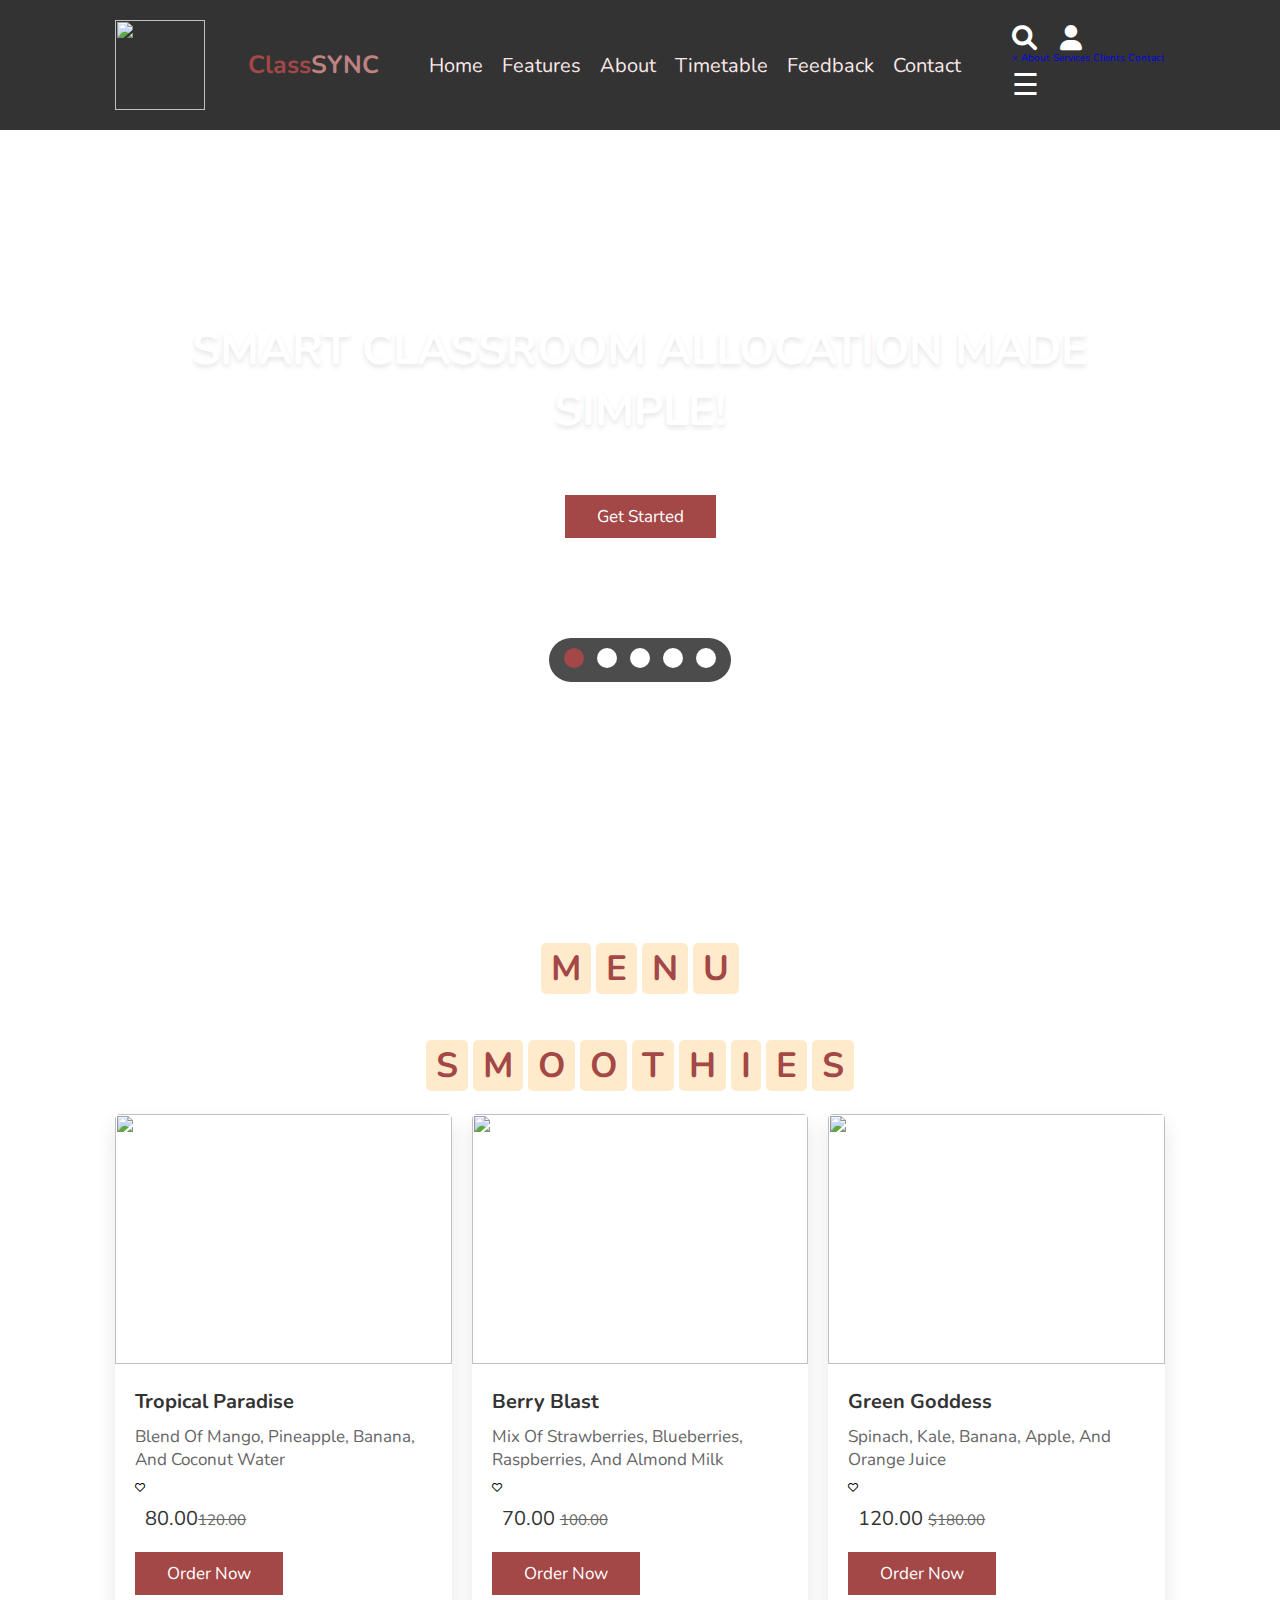
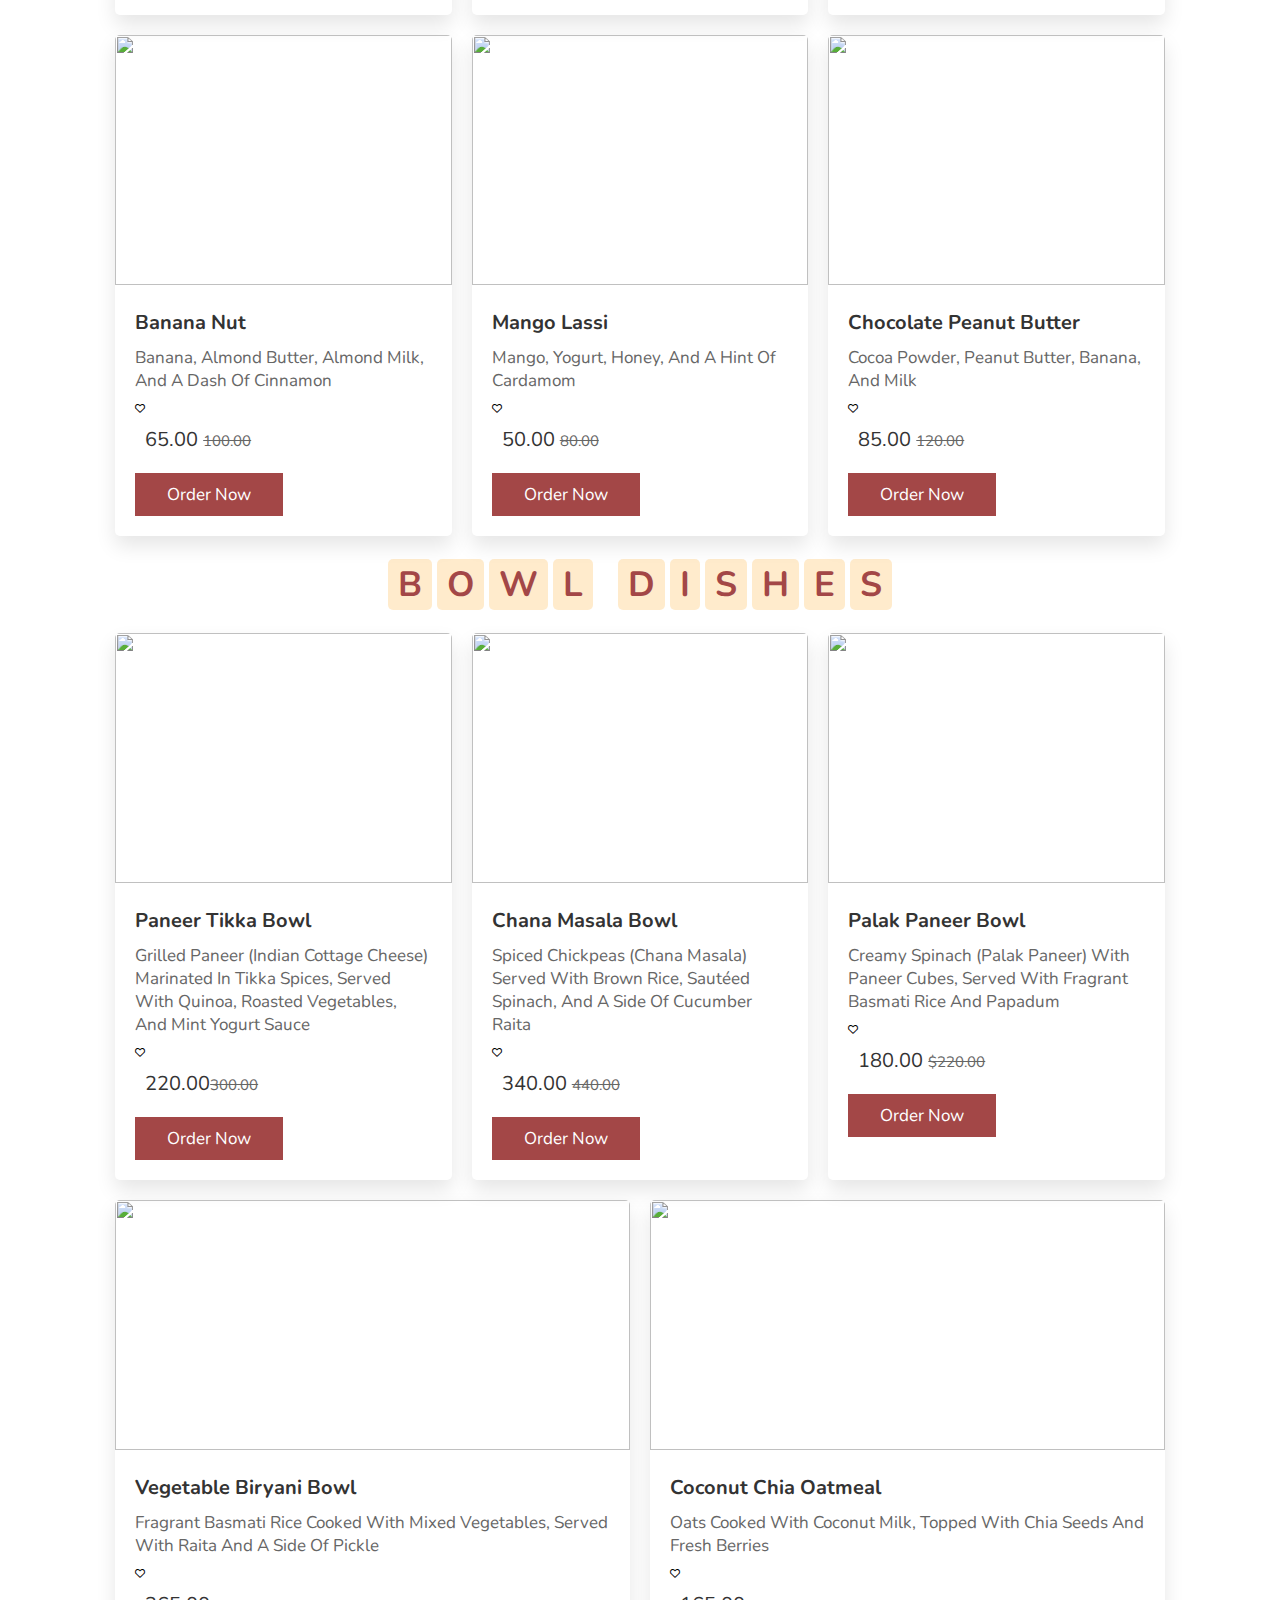
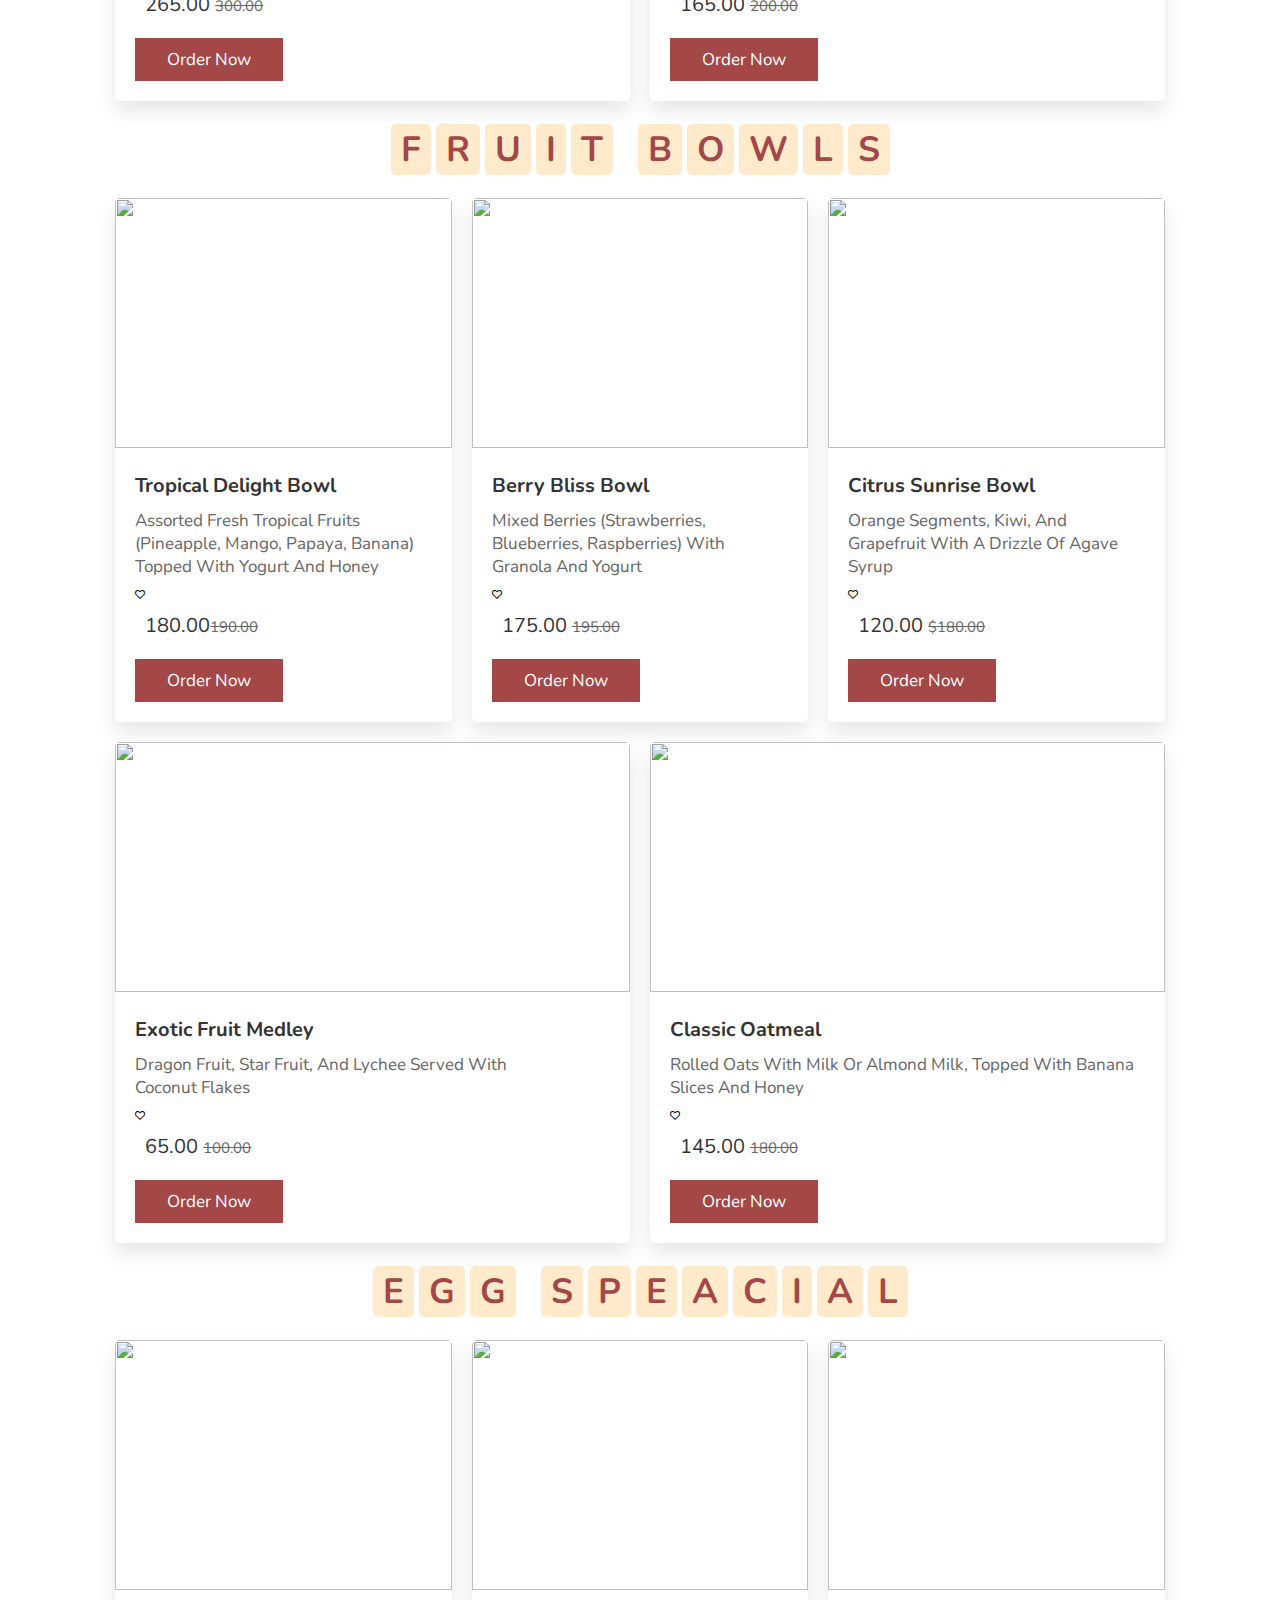
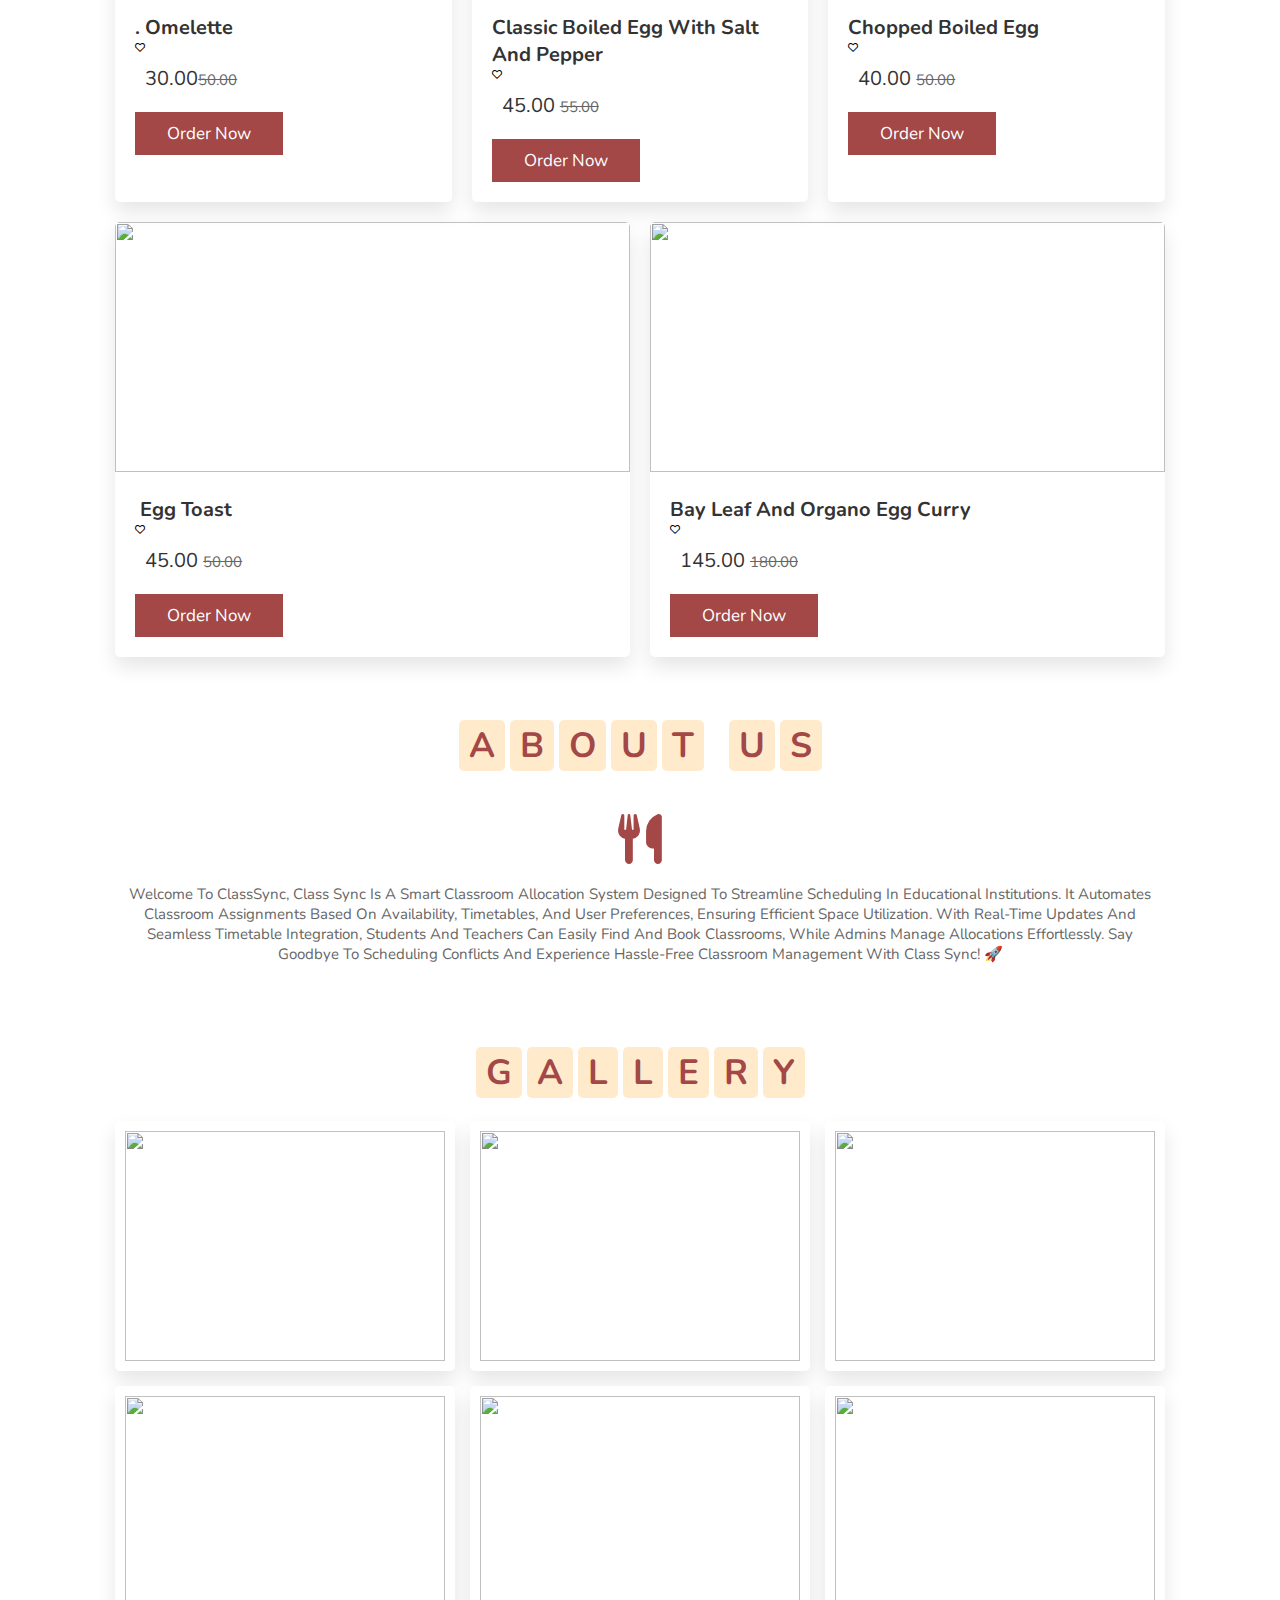
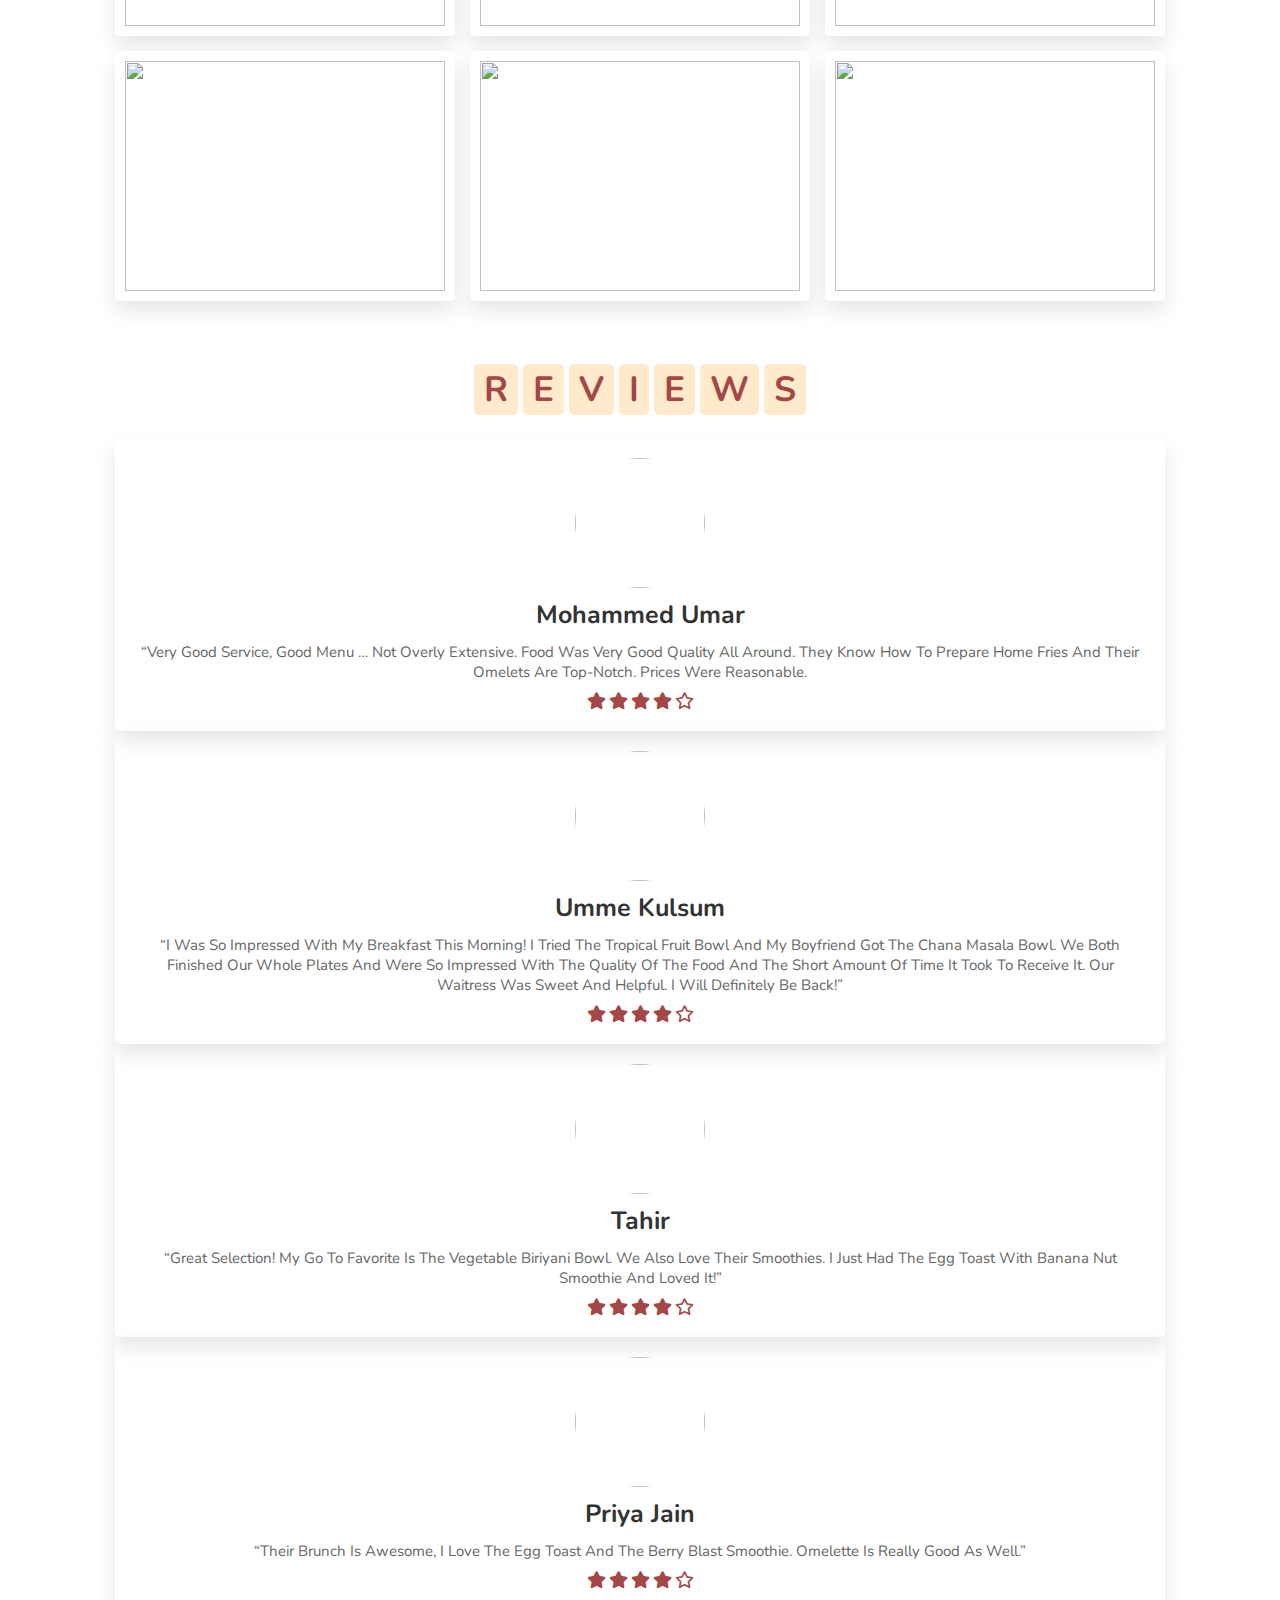
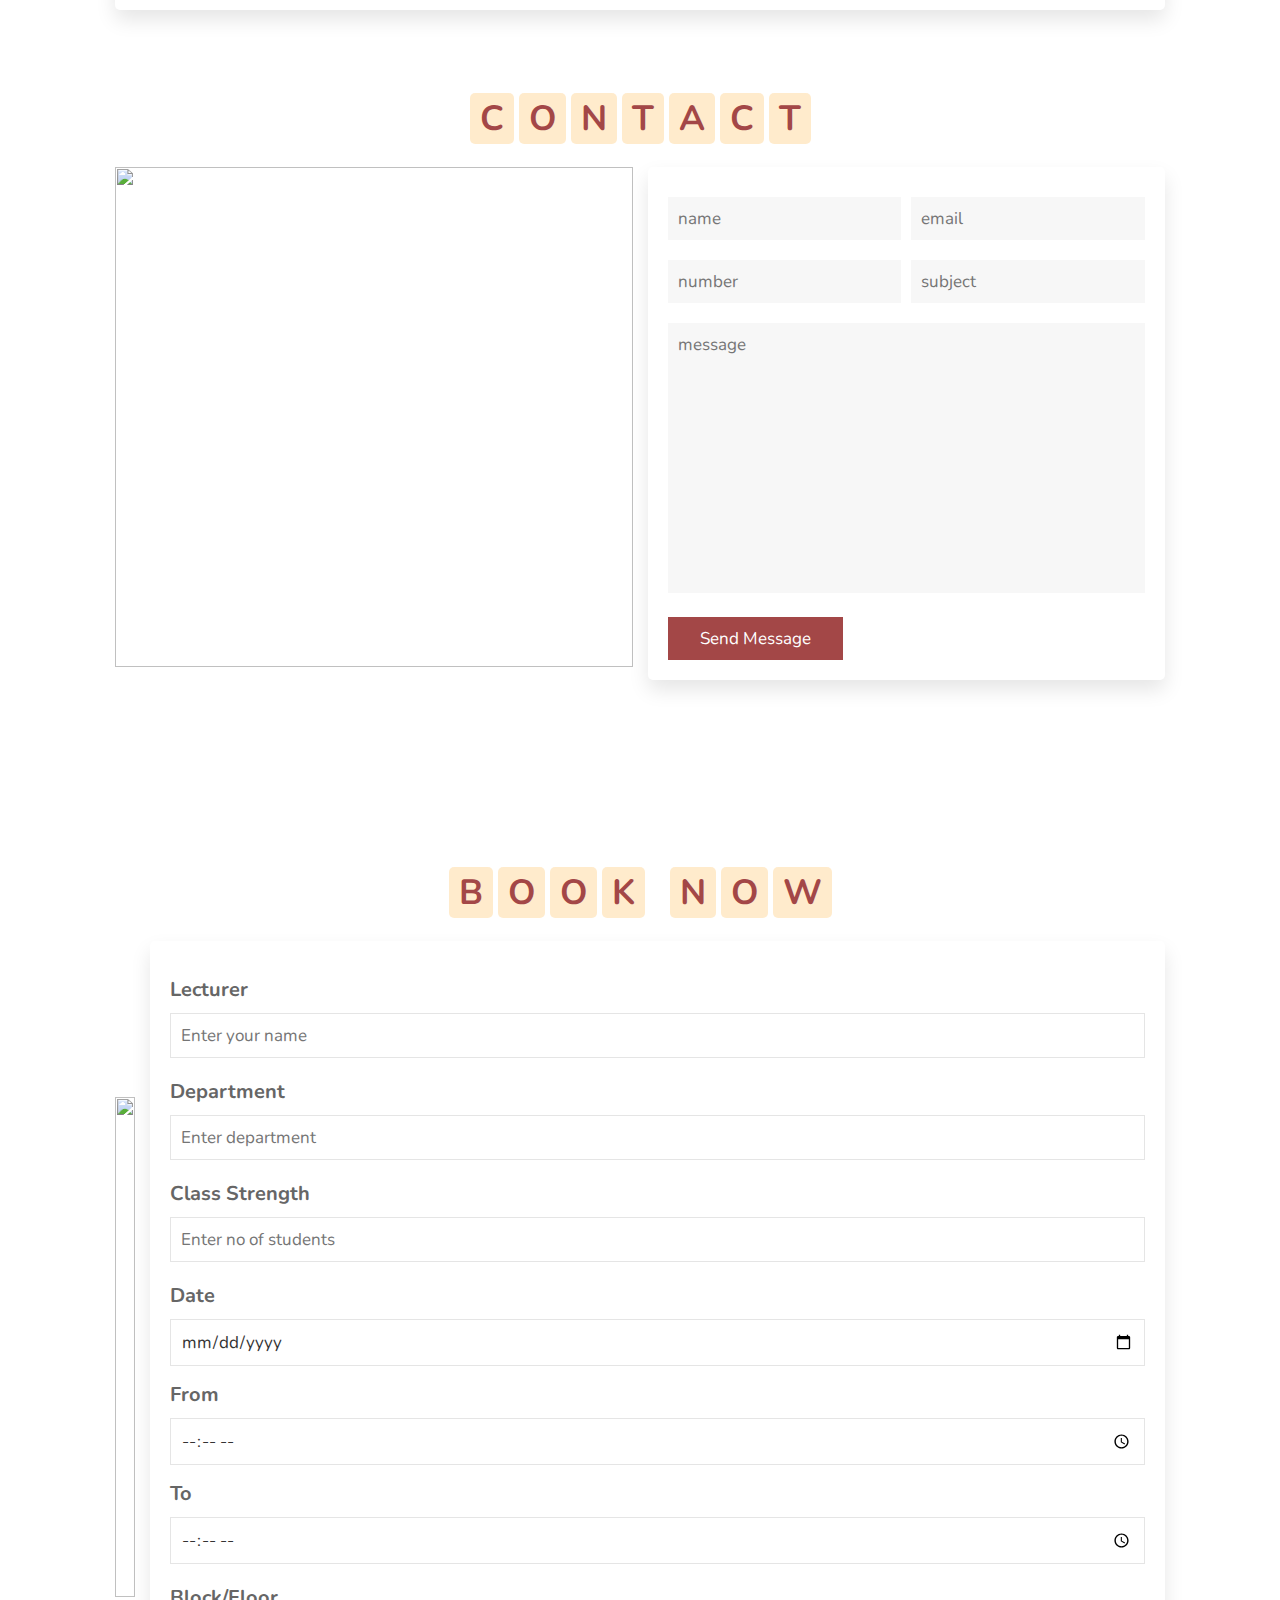
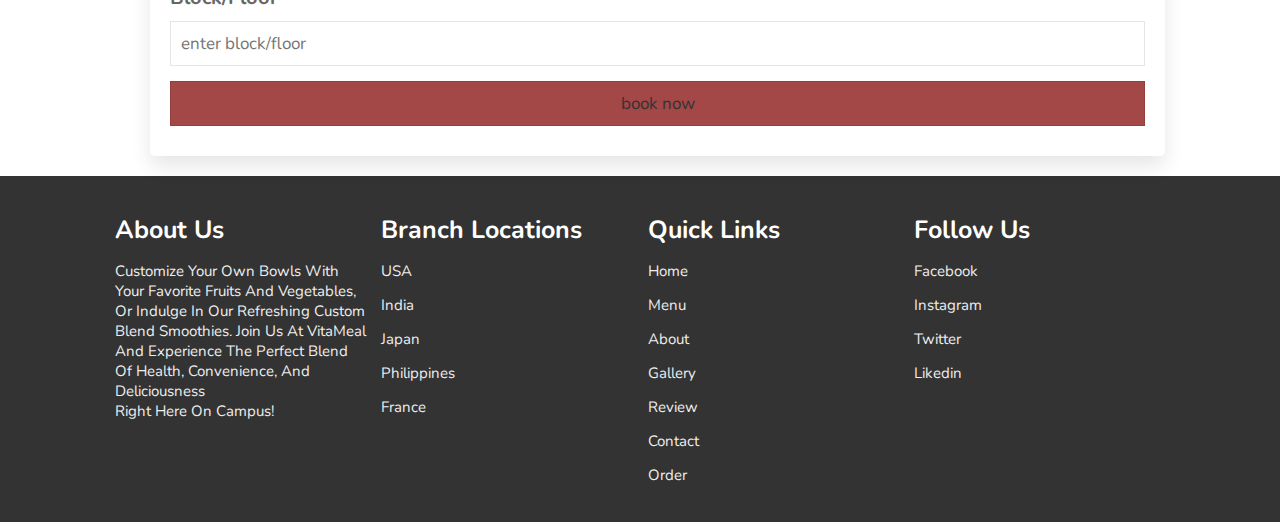
==== commit 90bee609: "Update index.html" ====
--- a/index.html
+++ b/index.html
@@ -23,25 +23,44 @@
     <header>
 
         <div id="menu-bar" class="fas fa-bars"></div>
-        <img src="C:\Users\ummek\Downloads\vita.jpg" width="80" height="80">
+        <img src="D:\ClassSync Project\mcc_logo.png" width="90" height="90">
 
         <a href="#" class="logo"><span>Class</span>Sync</a>
         <nav class="navbar">
              <a href="#home">home</a>
-             <a href="#menu">menu</a>
+             <a href="#menu">features</a>
              <a href="#about">about</a>
-             <a href="#gallery">gallery</a>
+             <a href="#gallery">timetable</a>
              <a href="feed.html">feedback</a>
              <a href="#contact">contact</a>
-             <a href="#orders">orders</a>
+             
              
         </nav>
 
         <div class="icons">
             <i class="fas fa-search" id="search-btn"></i>
             <i class="fas fa-user" id="login-btn"></i>
-            <i class="fa fa-shopping-cart" id="cart-btn"></i>
-        </div>
+           
+                
+                
+                
+                <div id="mySidenav" class="sidenav">
+                  <a href="javascript:void(0)" class="closebtn" onclick="closeNav()">&times;</a>
+                  <a href="#">About</a>
+                  <a href="#">Services</a>
+                  <a href="#">Clients</a>
+                  <a href="#">Contact</a>
+                </div>
+             
+                <span style="font-size:30px;cursor:pointer;color: white;" onclick="openNav()">&#9776;</span>
+                
+               
+        </div>
+
+        
+          
+
+   
 
         <form action="" class="search-bar-container">
             <input type="search" id="search-bar" placeholder="search here...">
@@ -71,9 +90,9 @@
 
 <section class="home" id="home">
     <div class="content">
-        <b><h3>Revolutionize campus dinning with Vita Meal</h3></b>
-        <p>Bringing the World to Your Plate</p>
-        <a href="#orders" class="btn">Order Now</a>
+        <b><h3>Smart Classroom Allocation Made Simple!</h3></b>
+        <p>Find and book classrooms based on availability, schedule, and location preferences.</p>
+        <a href="#orders" class="btn">Get Started</a>
     </div>
 
     <div class="controls">
@@ -483,13 +502,11 @@
         <div class="box">
             <i class="fas fa-utensils"></i>
                 
-                <p>Welcome to VitaMeal, your ultimate destination for fresh, customizable meals conveniently located within the college campus. 
-                At VitaMeal, we are committed to offering healthier food choices that cater specifically to the needs of students.
-                Whether you're craving a nutritious fruit bowl, hearty oatmeal, vibrant vegetable bowl, or a delicious toast, we have you covered.
-                Our innovative approach ensures that you spend less time waiting and more time enjoying your meal. With our user-friendly website,
-                you can effortlessly place your order from your phone and collect it from our outlet when it's ready. Customize your own bowls with your favorite fruits
-                and vegetables, or indulge in our refreshing custom blend smoothies. Join us at VitaMeal and experience the perfect blend of health, convenience, and deliciousness
-                right here on campus!</p>
+                <p>Welcome to ClassSync, Class Sync is a smart classroom allocation system designed to streamline scheduling in educational institutions. It
+                   automates classroom assignments based on availability, timetables, and user preferences, ensuring efficient space utilization.
+
+                    With real-time updates and seamless timetable integration, students and teachers can easily find and book classrooms, while admins manage 
+                    allocations effortlessly. Say goodbye to scheduling conflicts and experience hassle-free classroom management with Class Sync! 🚀</p>
         </div>
         
     </div>
@@ -729,11 +746,10 @@
 
 <section class="orders" id="orders">
     <h1 class="heading">
+        <span>b</span>
         <span>o</span>
-        <span>r</span>
-        <span>d</span>
-        <span>e</span>
-        <span>r</span>
+        <span>o</span>
+        <span>k</span>
         <span class="space"></span>
         <span>n</span>
         <span>o</span>
@@ -747,25 +763,33 @@
 
         <form action="">
               <div class="inputBox">
-                  <h3>Name</h3>
+                  <h3>Lecturer</h3>
                   <input type="text" placeholder="Enter your name">
               </div>
               <div class="inputBox">
-                <h3>What would you like to order?</h3>
-                <input type="number" placeholder="Enter dish name">
+                <h3>Department</h3>
+                <input type="number" placeholder="Enter department">
             </div>
             <div class="inputBox">
-                <h3>Quantity</h3>
-                <input type="text" placeholder="enter quantity">
+                <h3>Class Strength</h3>
+                <input type="text" placeholder="Enter no of students">
             </div>
 
             <div class="inputBox">
                 <h3>Date</h3>
                 <input type="date">
+
+                <div class="inputBox">
+                <h3>From</h3>
+                <input type="time" placeholder="From">
+
+                <div class="inputBox">
+                    <h3>To</h3>
+                    <input type="time" placeholder="To">
             </div>
             <div class="inputBox">
-                <h3>Address</h3>
-                <input type="text" placeholder="enter your address">
+                <h3>Block/Floor</h3>
+                <input type="text" placeholder="enter block/floor">
             </div>
             
             <input type="submit" class="btn" onclick="clickAlert()" value="book now">
@@ -856,4 +880,4 @@
     <!-- custome js file link -->
     <script src="main.js"></script>
 </body>
-</html>+</html>
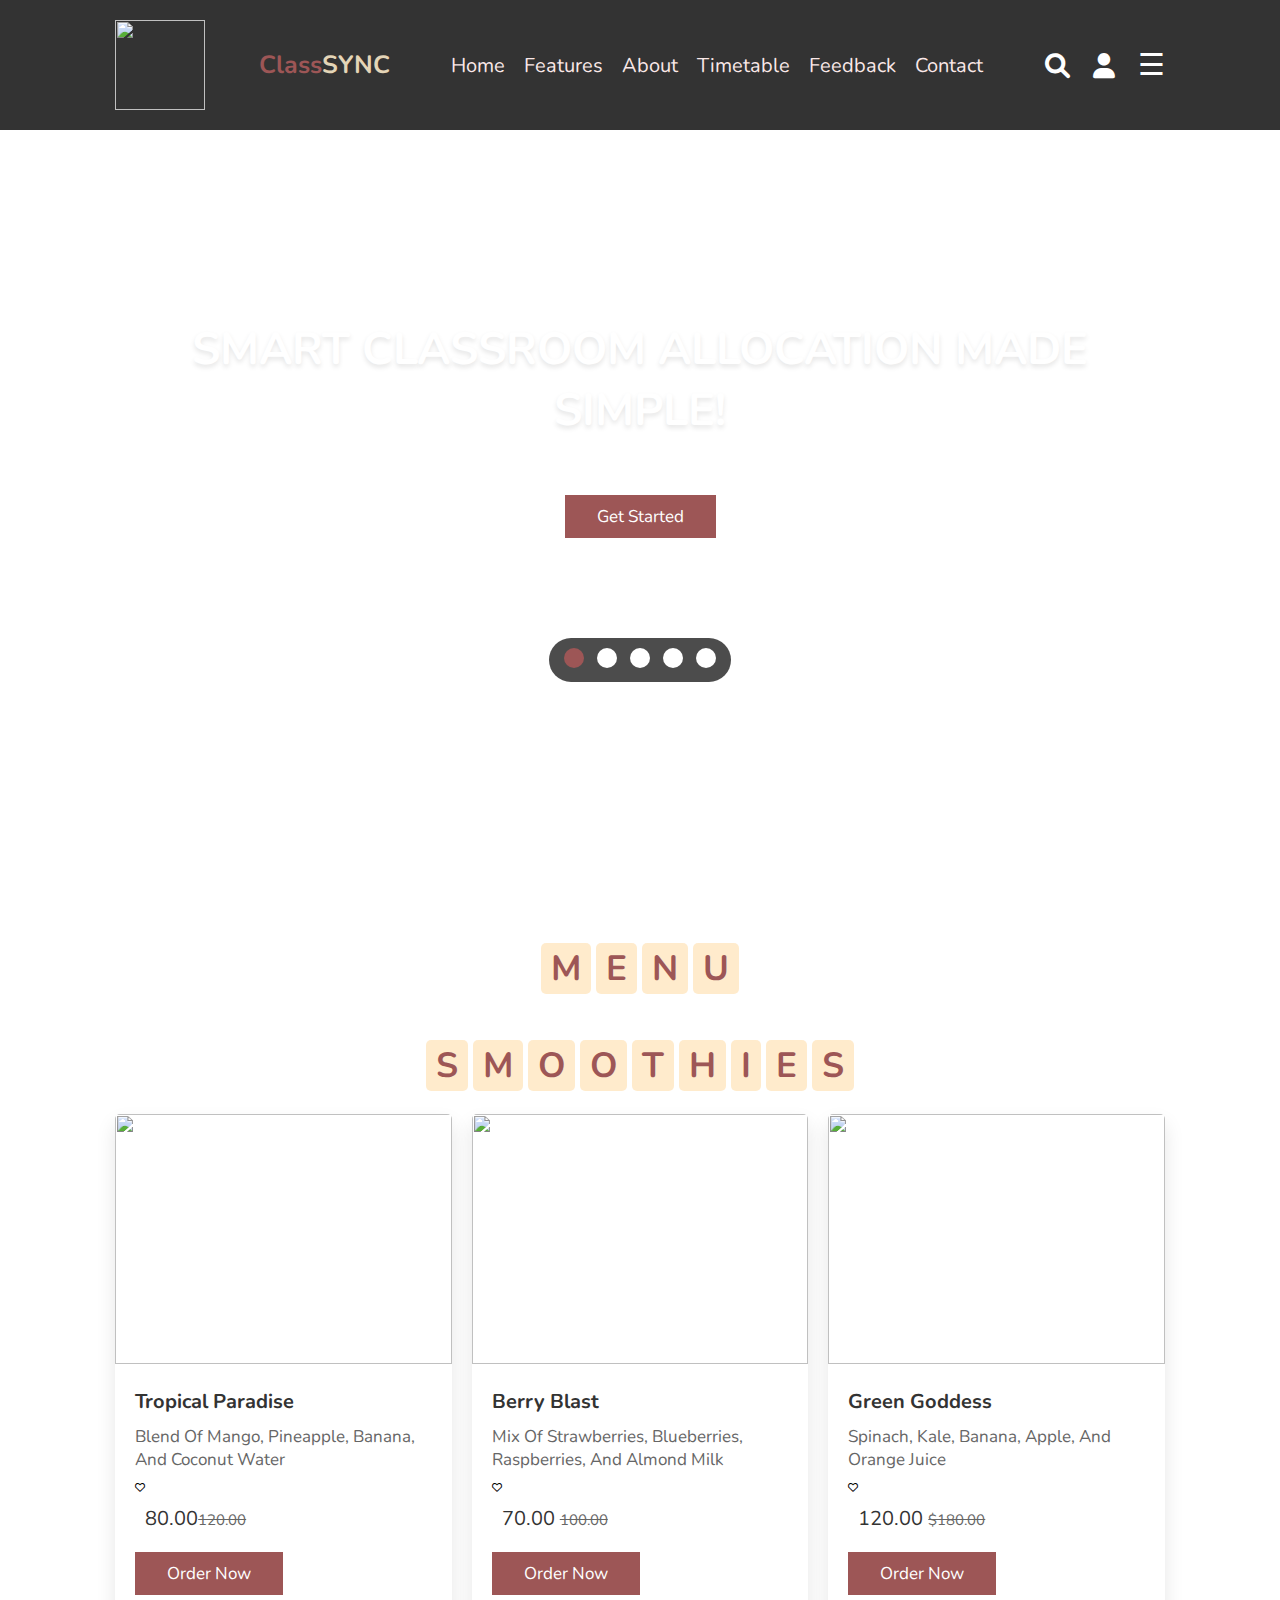
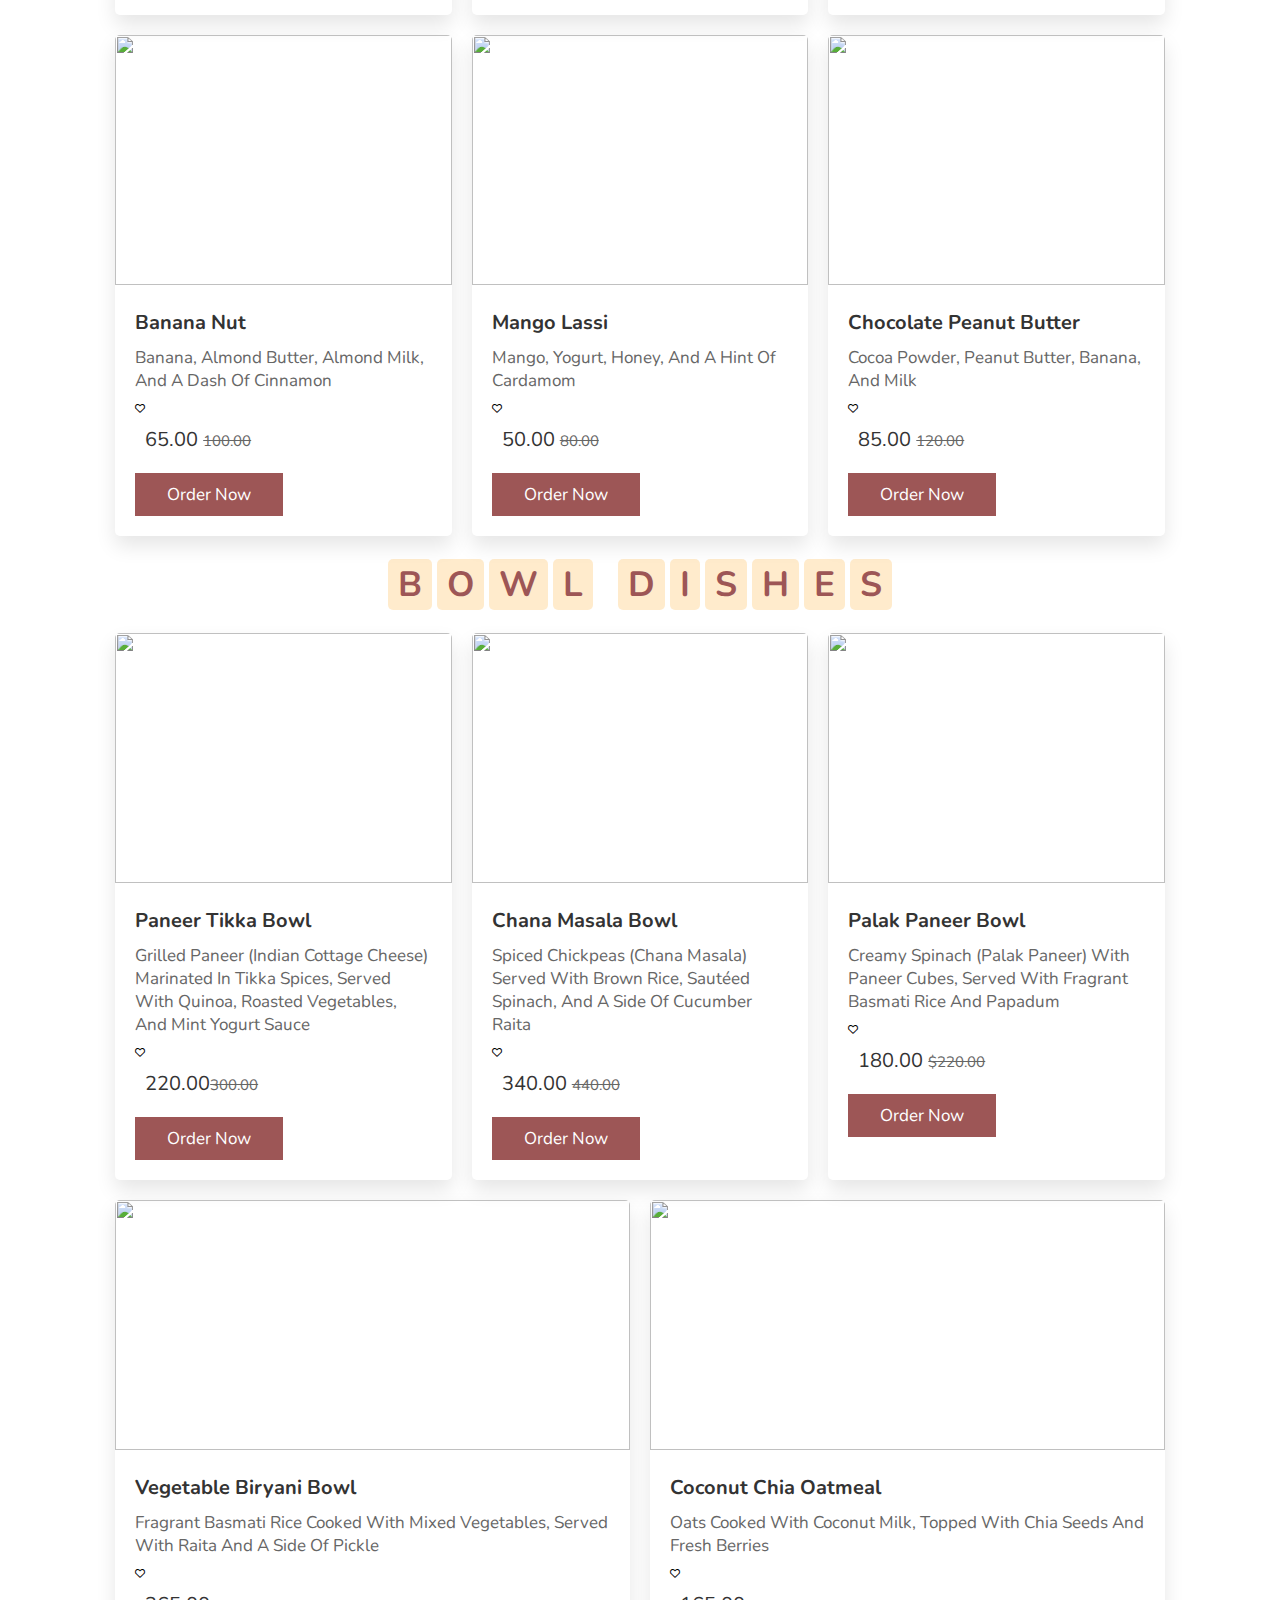
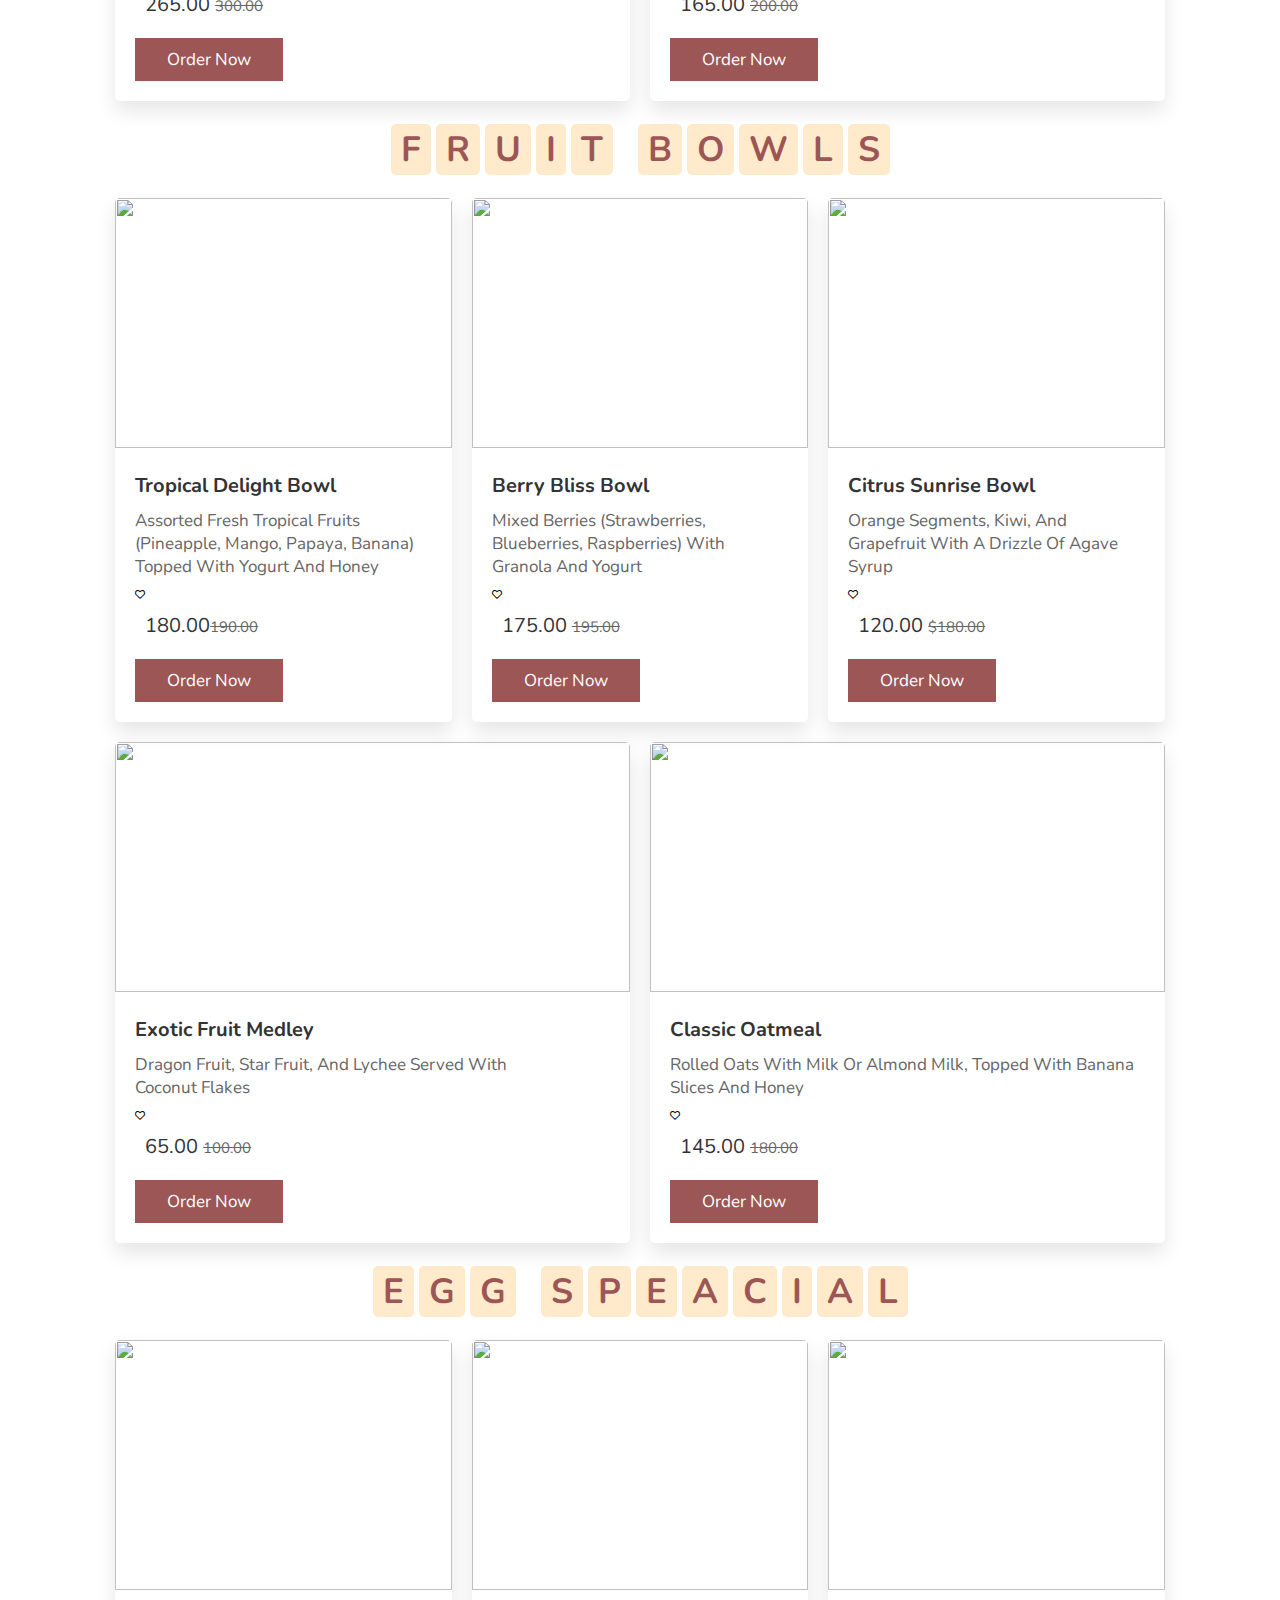
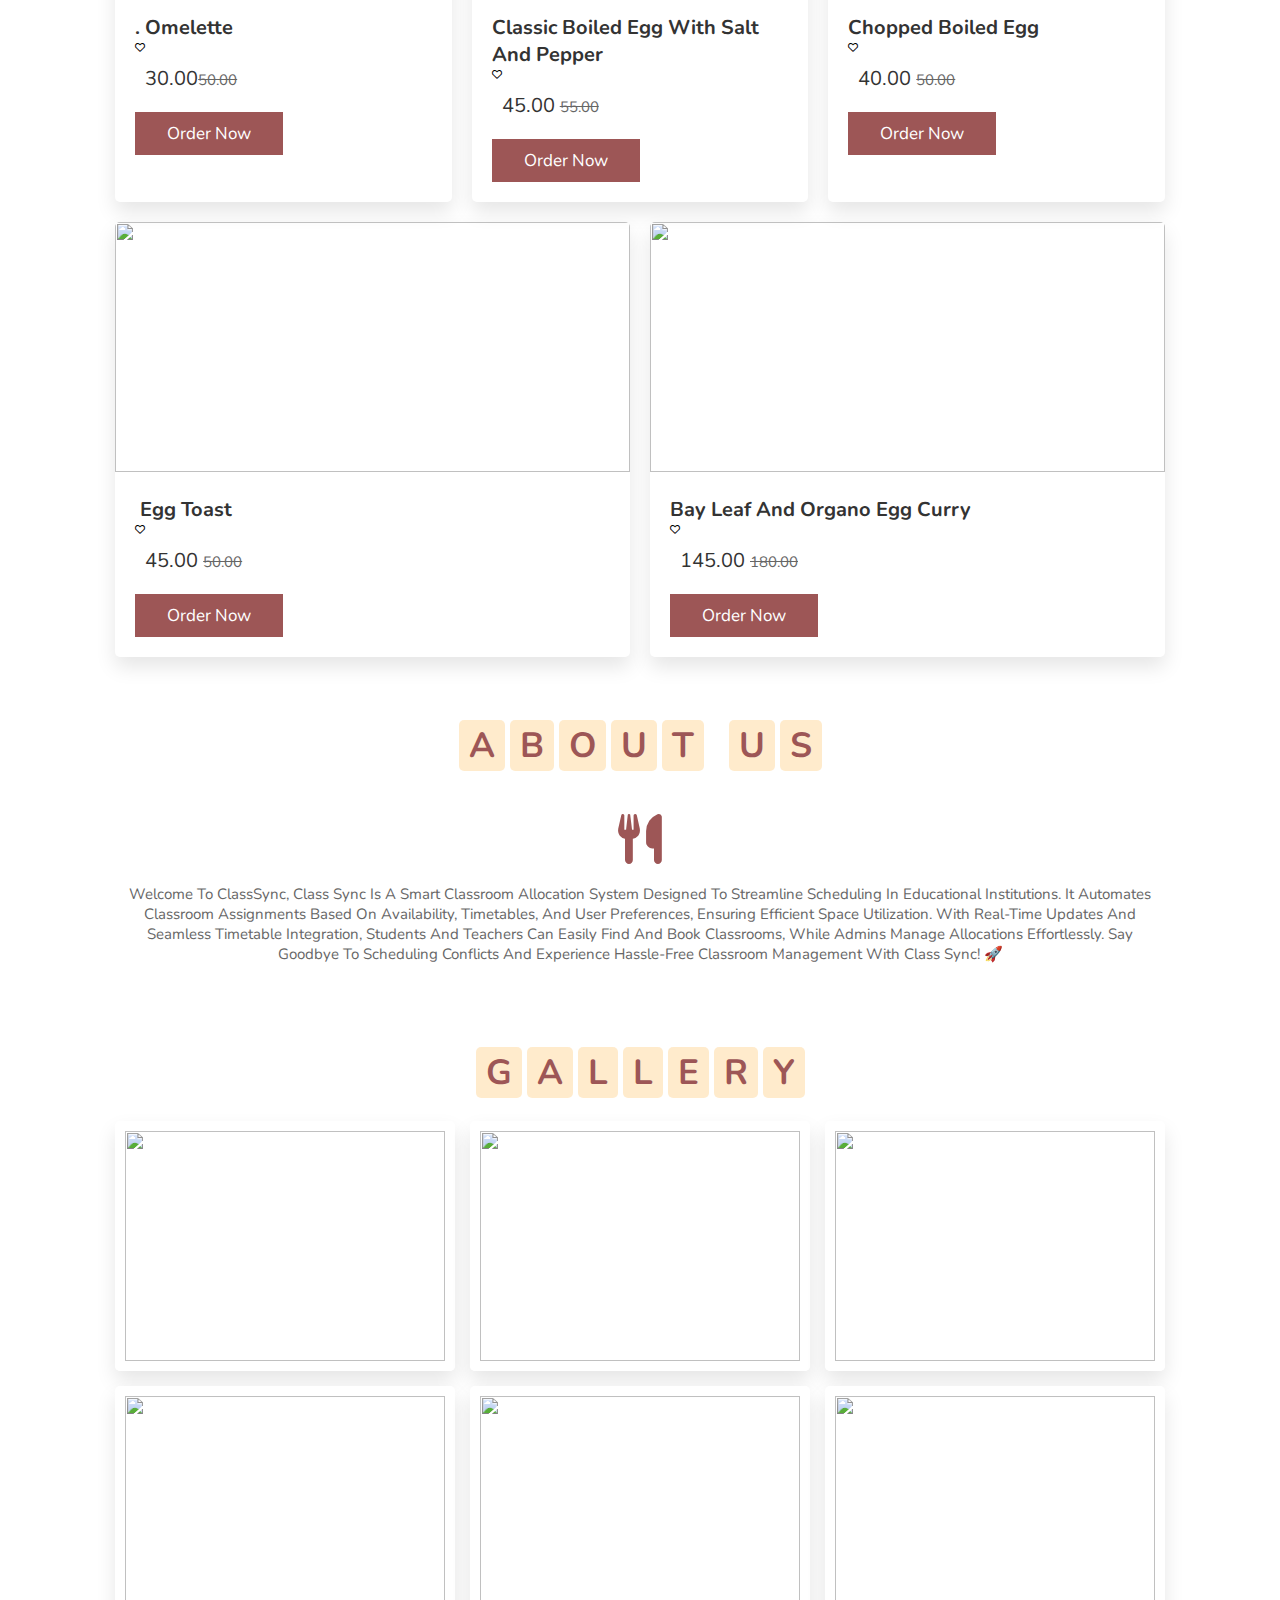
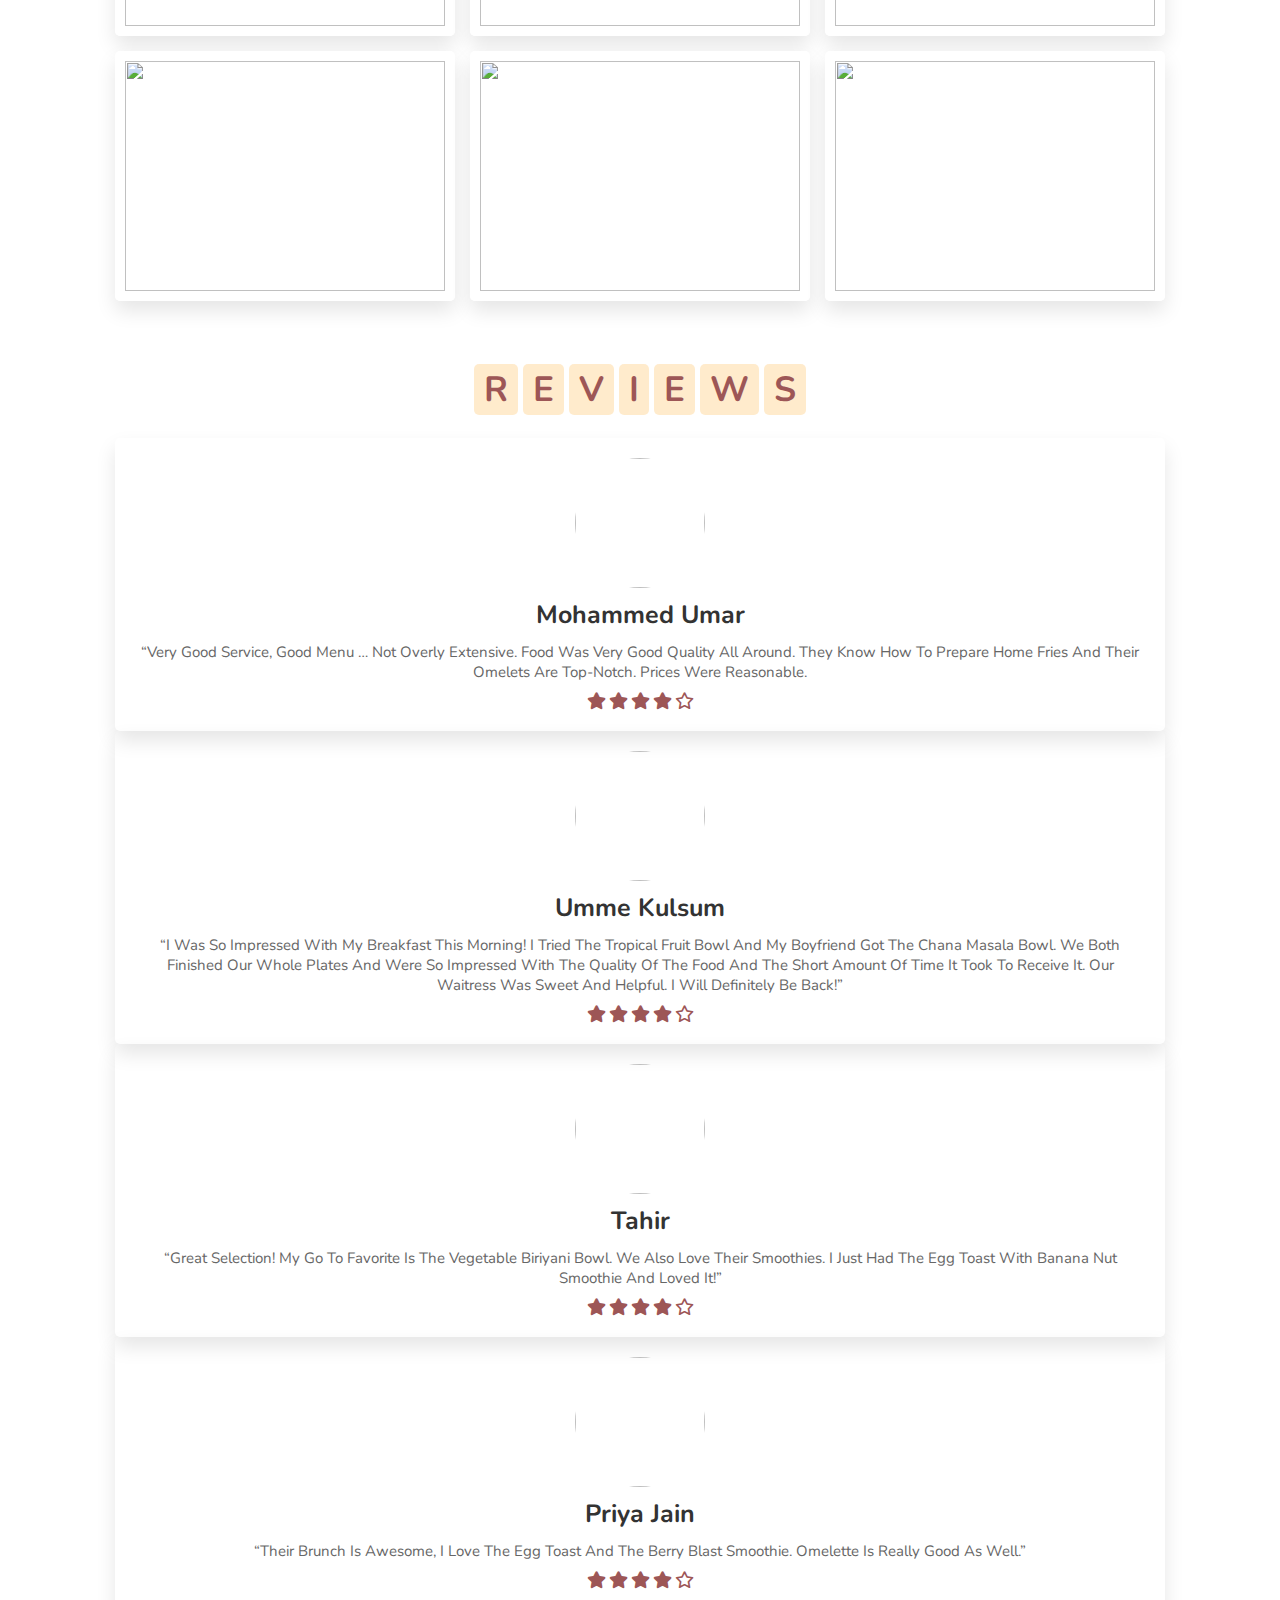
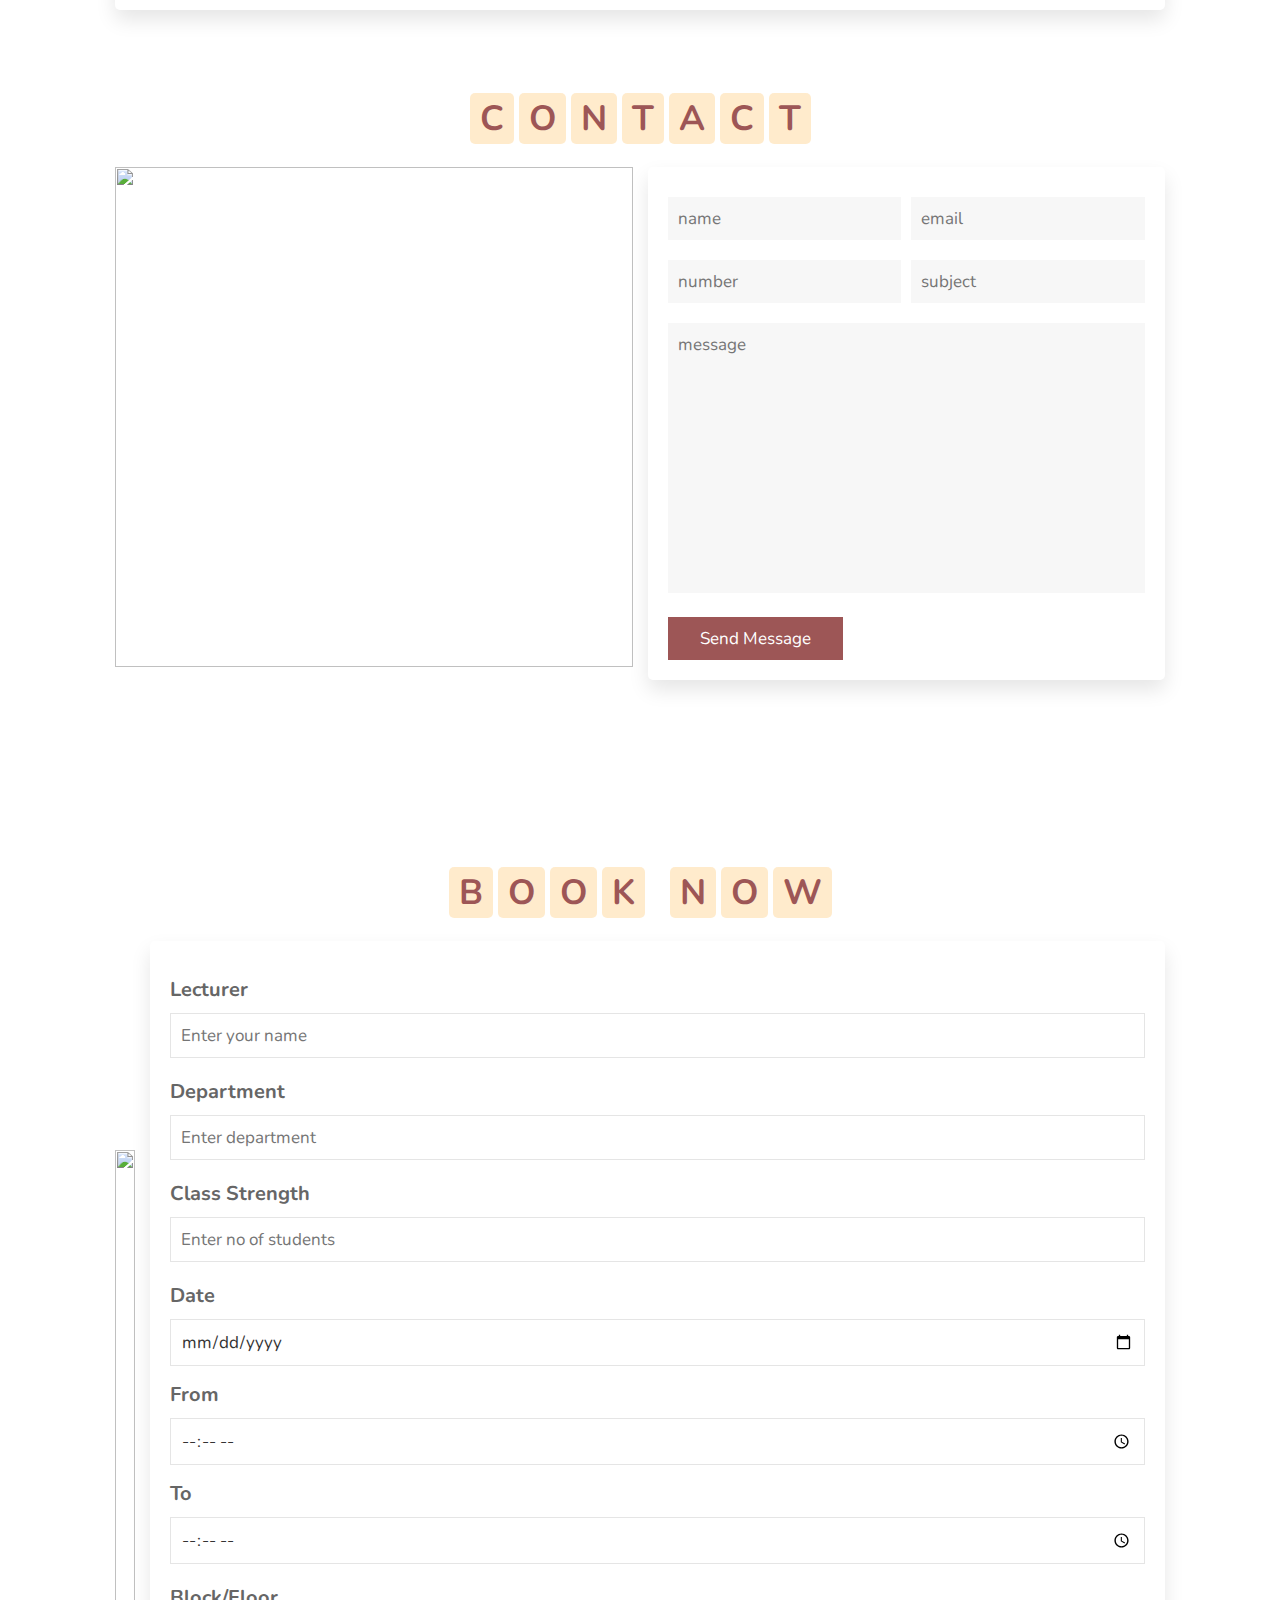
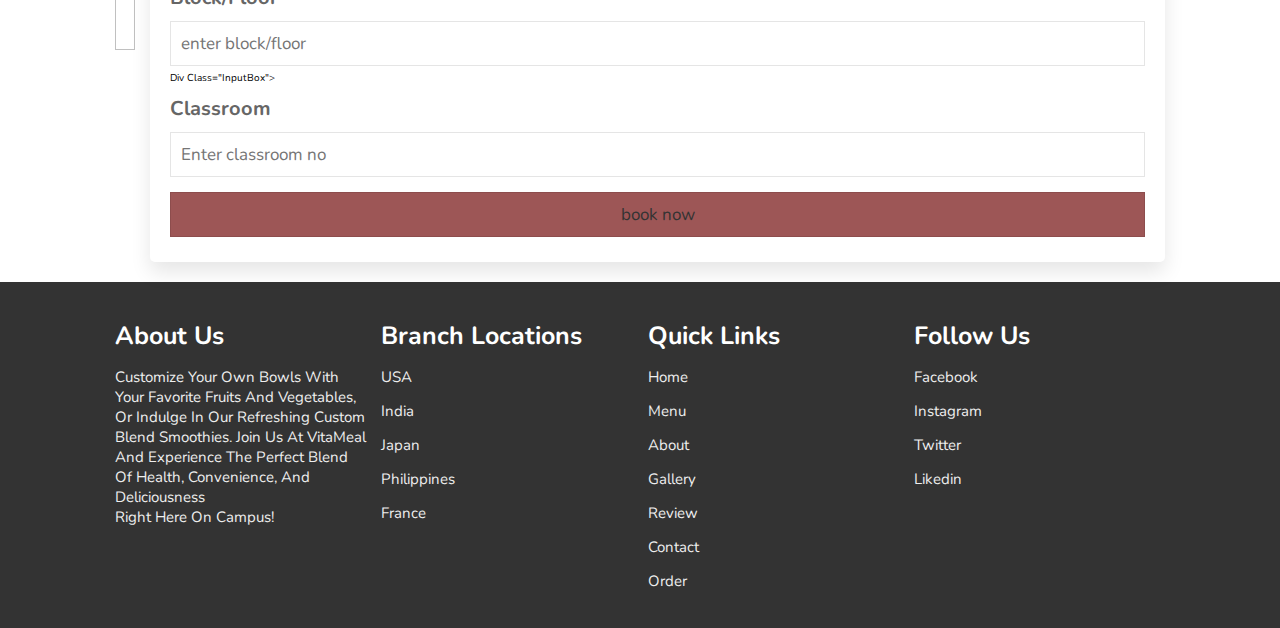
==== commit 63461620: "Update index.html" ====
--- a/index.html
+++ b/index.html
@@ -791,6 +791,11 @@
                 <h3>Block/Floor</h3>
                 <input type="text" placeholder="enter block/floor">
             </div>
+
+            div class="inputBox">
+                <h3>Classroom</h3>
+                <input type="varchar" placeholder="Enter classroom no">
+            </div>
             
             <input type="submit" class="btn" onclick="clickAlert()" value="book now">
         </form>
--- a/style.css
+++ b/style.css
@@ -1,7 +1,7 @@
 @import url('https://fonts.googleapis.com/css2?family=Nunito:wght@200;300;400;600;700&display=swap');
 
 :root{
-    --orange:hwb(0 28% 36%);
+    --orange:rgb(157, 86, 86);
 }
 
 *{
@@ -80,7 +80,7 @@
 header .logo{
     font-size: 2.5rem;
     font-weight: bolder;
-    color: hsl(0, 32%, 63%);
+    color: rgb(228,213,183);
     text-transform: uppercase;
 }
 
@@ -105,6 +105,10 @@
 }
 
 header .icons i:hover{
+    color: var(--orange);
+}
+
+header .icons span:hover{
     color: var(--orange);
 }
 
@@ -689,4 +693,65 @@
 }
 
 
-
+.container {
+  display: inline-block;
+  cursor: pointer;
+}
+
+.bar1, .bar2, .bar3 {
+  width: 35px;
+  height: 5px;
+  background-color: #333;
+  margin: 6px 0;
+  transition: 0.4s;
+}
+
+
+
+
+
+
+body {
+    font-family: "Lato", sans-serif;
+  }
+  
+  .sidenav {
+    height: 100%;
+    width: 0;
+    position: fixed;
+    z-index: 1;
+    top: 0;
+    right: 0;
+    background-color: #111;
+    overflow-x: hidden;
+    transition: 0.5s;
+    padding-top: 60px;
+  }
+  
+  .sidenav a {
+    padding: 8px 8px 8px 32px;
+    text-decoration: none;
+    font-size: 25px;
+    color: #818181;
+    display: block;
+    transition: 0.3s;
+  }
+  
+  .sidenav a:hover {
+    color: #f1f1f1;
+  }
+  
+  .sidenav .closebtn {
+    position: absolute;
+    top: 0;
+    right: 25px;
+    font-size: 36px;
+    margin-left: 50px;
+  }
+  
+  @media screen and (max-height: 450px) {
+    .sidenav {padding-top: 15px;}
+    .sidenav a {font-size: 18px;}
+  }
+
+  
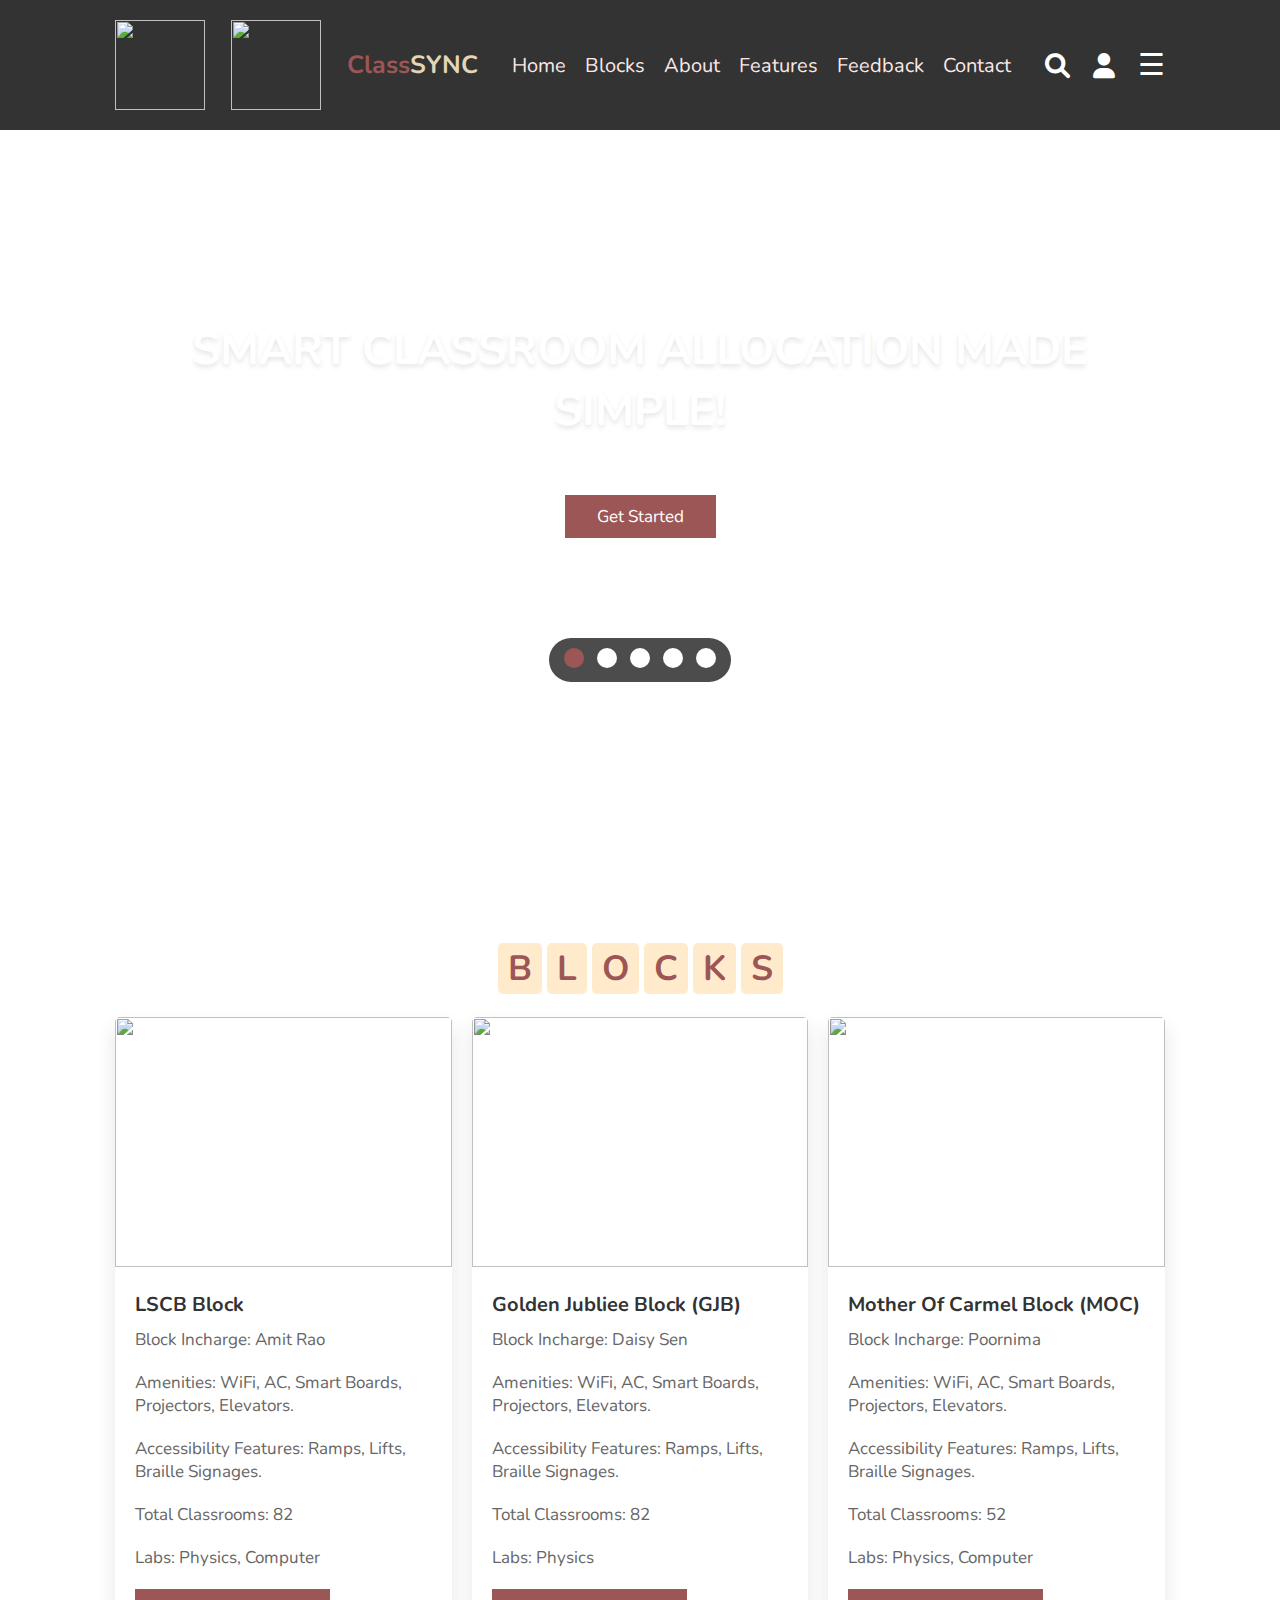
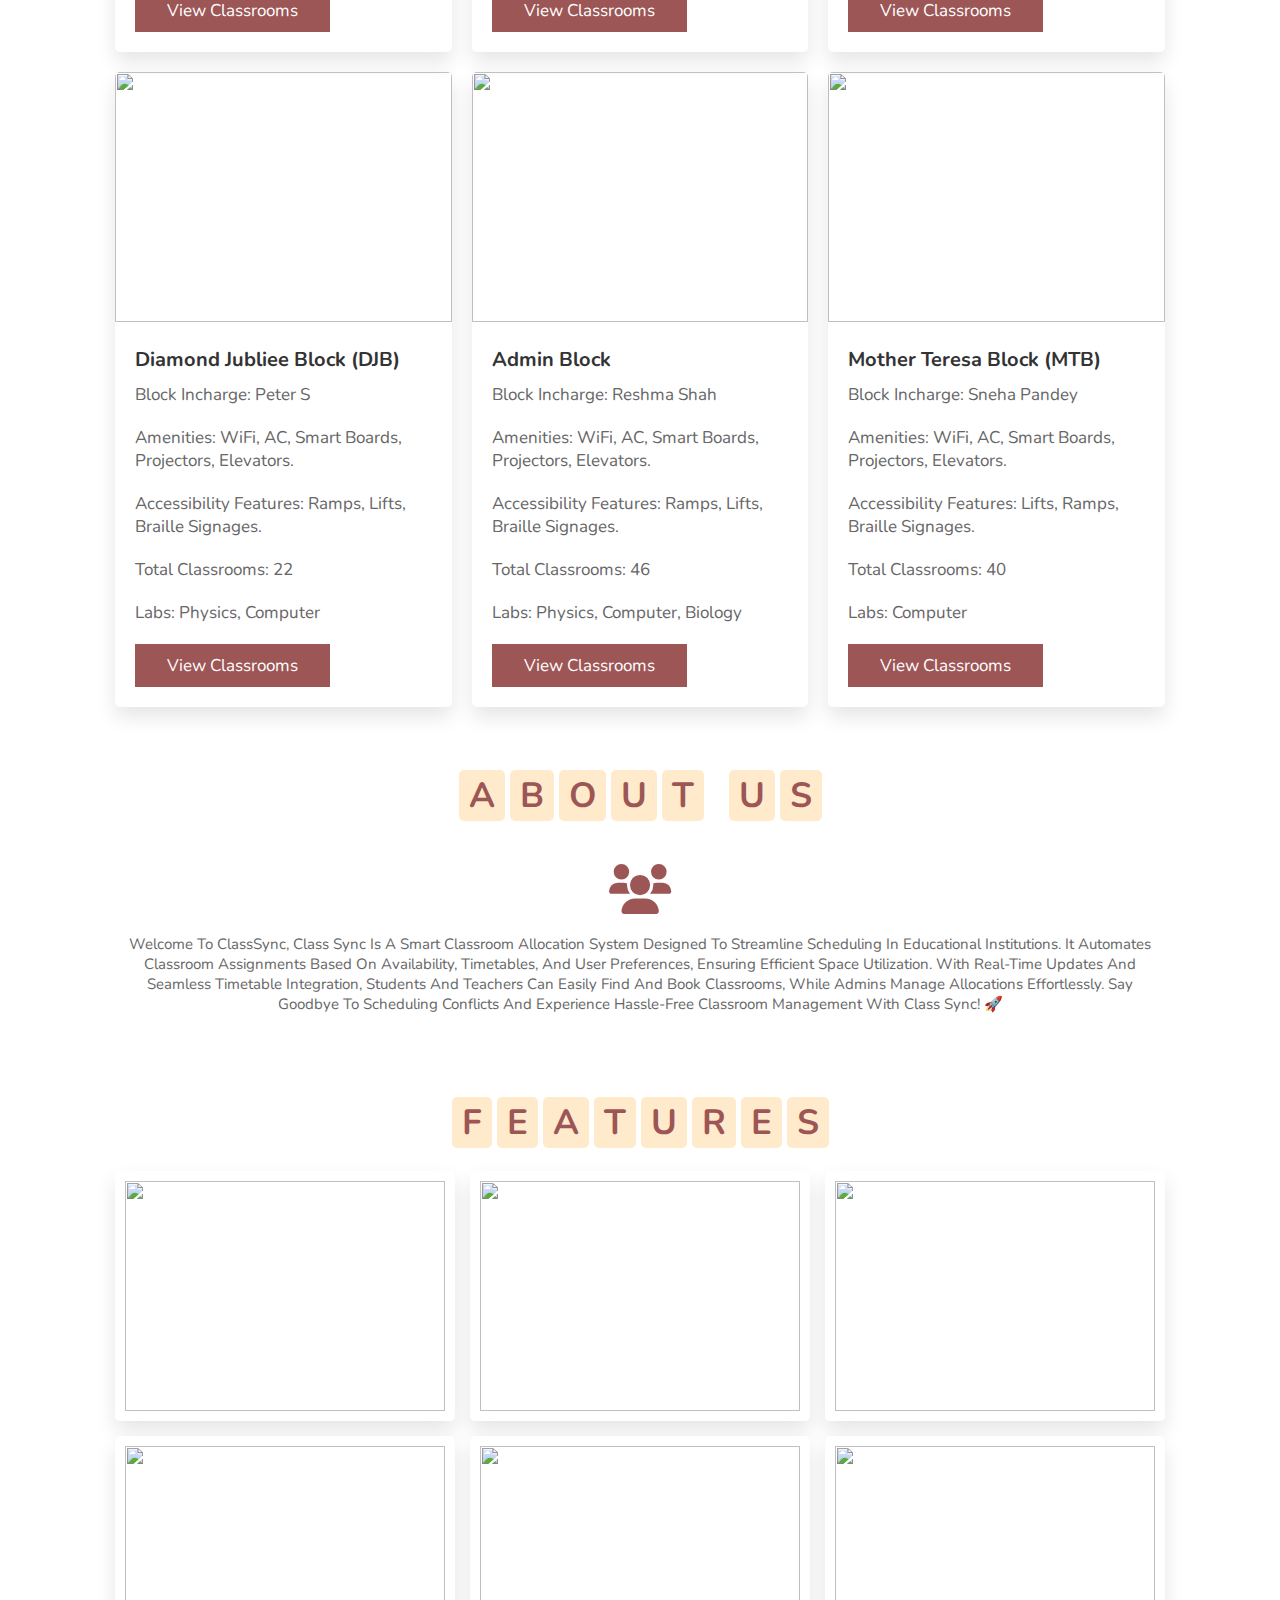
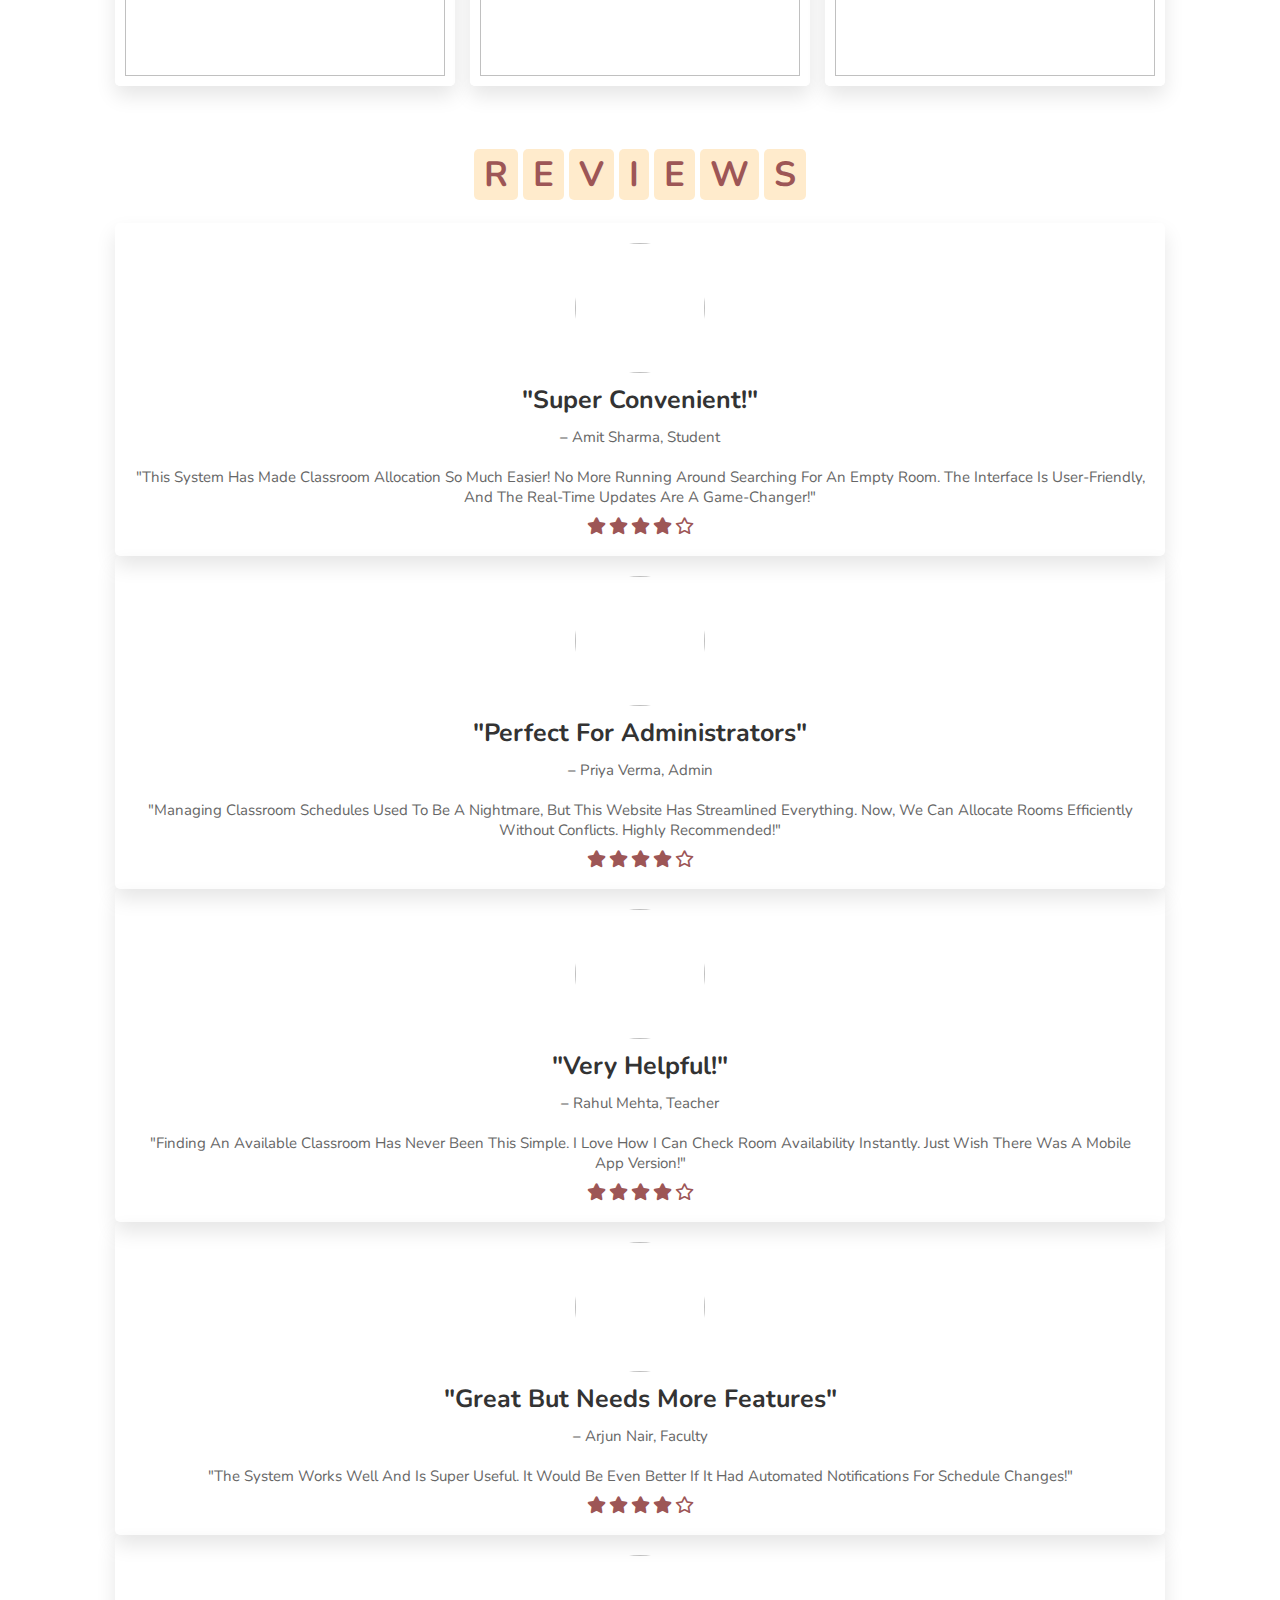
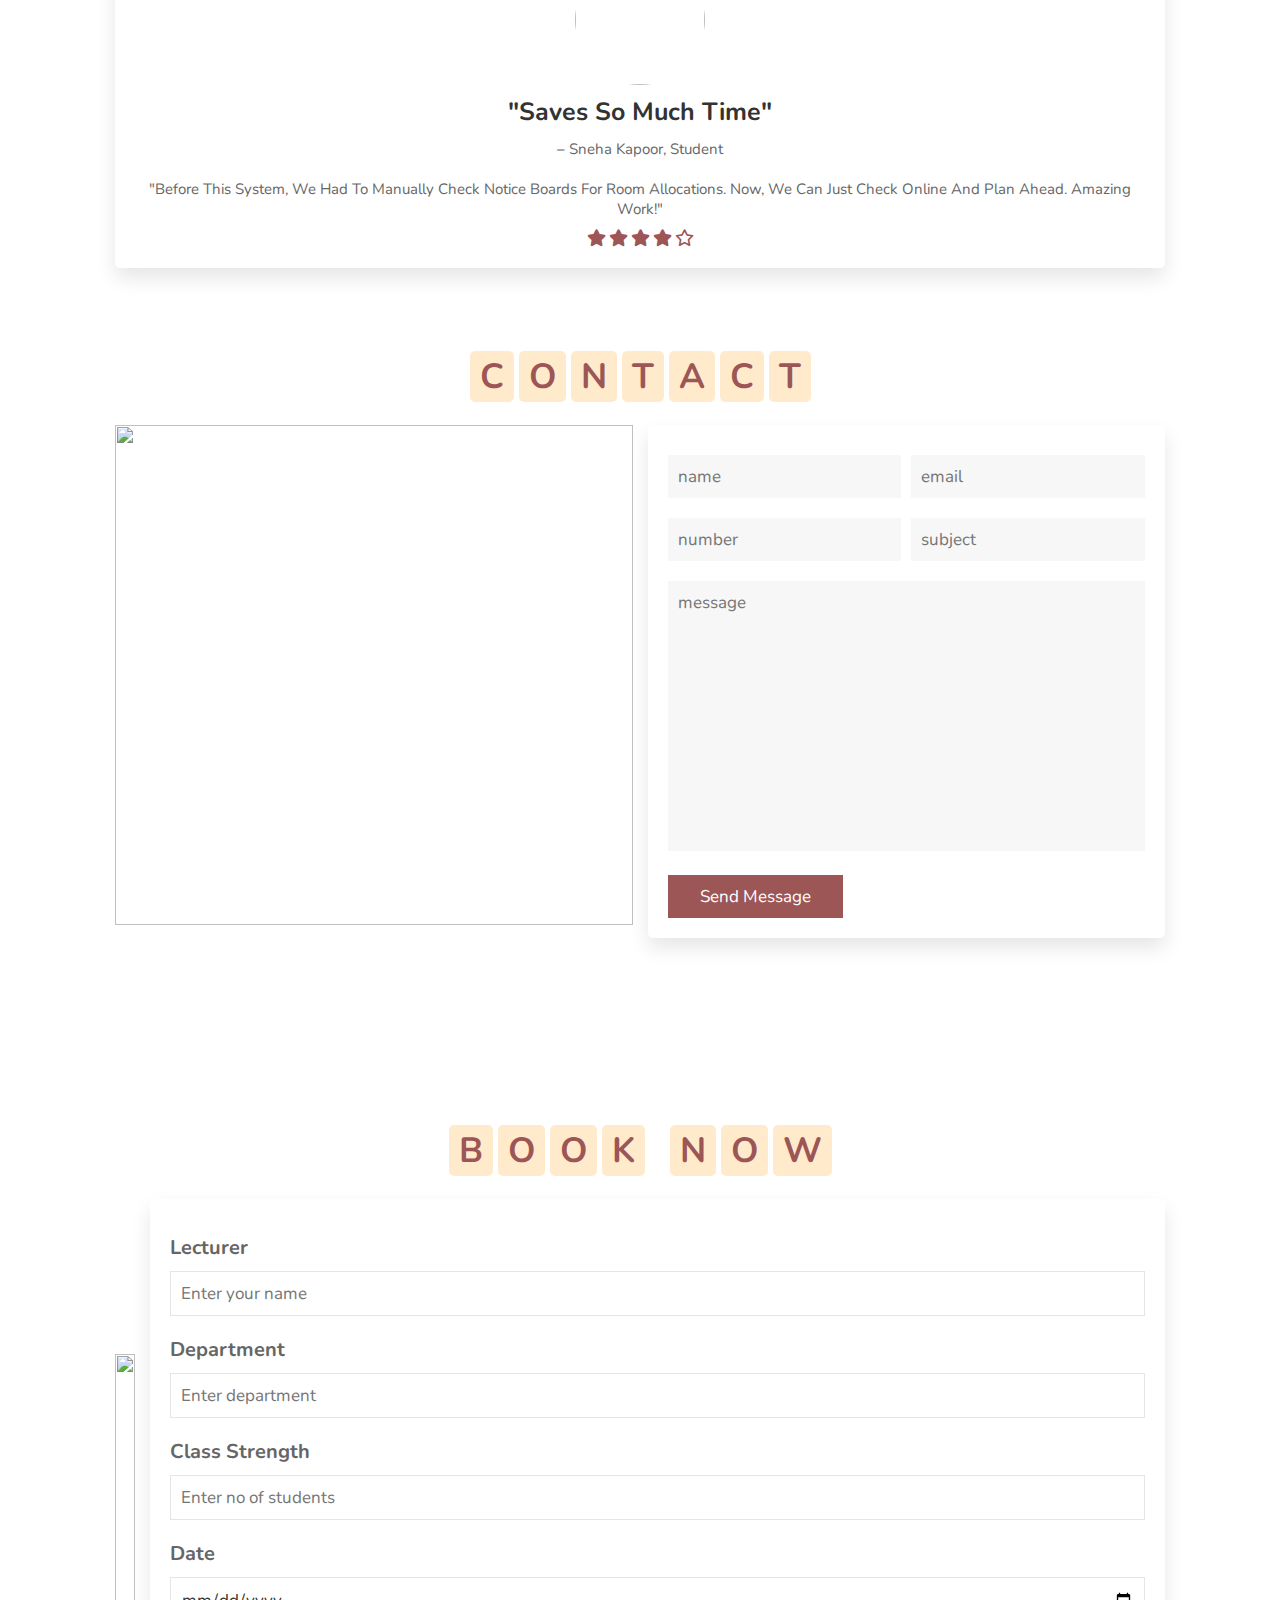
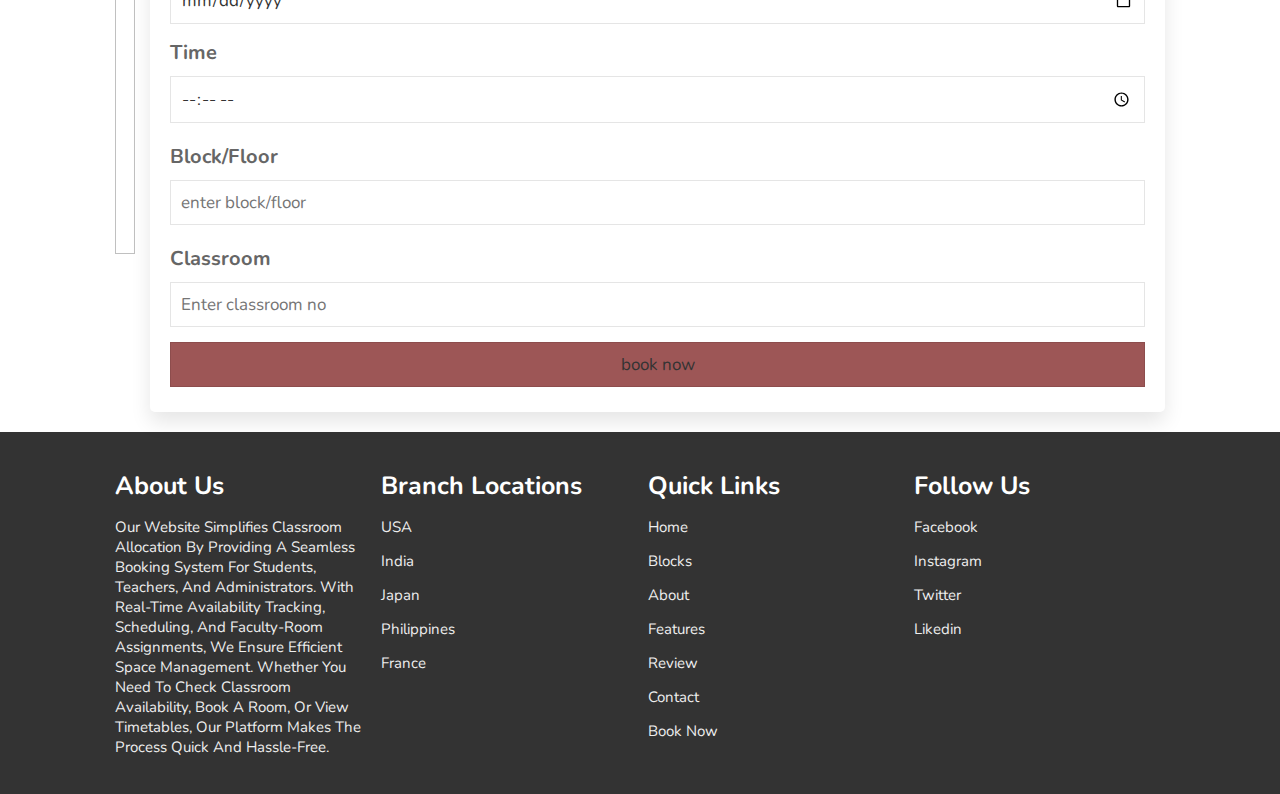
==== commit 86589a07: "index.html" ====
--- a/index.html
+++ b/index.html
@@ -1,6 +1,32 @@
 <!DOCTYPE html>
 <html lang="en">
 <head>
+
+    <script type="module">
+        // Import the functions you need from the SDKs you need
+        import { initializeApp } from "https://www.gstatic.com/firebasejs/11.4.0/firebase-app.js";
+        import { getAnalytics } from "https://www.gstatic.com/firebasejs/11.4.0/firebase-analytics.js";
+        // TODO: Add SDKs for Firebase products that you want to use
+        // https://firebase.google.com/docs/web/setup#available-libraries
+      
+        // Your web app's Firebase configuration
+        // For Firebase JS SDK v7.20.0 and later, measurementId is optional
+      // For Firebase JS SDK v7.20.0 and later, measurementId is optional
+const firebaseConfig = {
+  apiKey: "AIzaSyA8oL563knHkOc0uzSsBHlTmAszt79fv5Y",
+  authDomain: "classroom-allocator.firebaseapp.com",
+  databaseURL: "https://classroom-allocator-default-rtdb.firebaseio.com",
+  projectId: "classroom-allocator",
+  storageBucket: "classroom-allocator.firebasestorage.app",
+  messagingSenderId: "1089520912244",
+  appId: "1:1089520912244:web:5056f8d974b3165ba00e21",
+  measurementId: "G-FL5BDQDCGR"
+};
+        // Initialize Firebase
+        const app = initializeApp(firebaseConfig);
+        const analytics = getAnalytics(app);
+      </script>
+      
     <meta charset="UTF-8">
     <meta http-equiv="X-UA-Compatible" content="IE=edge">
     <meta name="viewport" content="width=device-width, initial-scale=1.0">
@@ -24,13 +50,16 @@
 
         <div id="menu-bar" class="fas fa-bars"></div>
         <img src="D:\ClassSync Project\mcc_logo.png" width="90" height="90">
+        <img src="C:\Users\ummek\Downloads\PHOTO-2025-02-28-10-47-24.jpg" width="90" height="90">
+        
+
 
         <a href="#" class="logo"><span>Class</span>Sync</a>
         <nav class="navbar">
              <a href="#home">home</a>
-             <a href="#menu">features</a>
+             <a href="#menu">blocks</a>
              <a href="#about">about</a>
-             <a href="#gallery">timetable</a>
+             <a href="#gallery">features</a>
              <a href="feed.html">feedback</a>
              <a href="#contact">contact</a>
              
@@ -47,8 +76,8 @@
                 <div id="mySidenav" class="sidenav">
                   <a href="javascript:void(0)" class="closebtn" onclick="closeNav()">&times;</a>
                   <a href="#">About</a>
-                  <a href="#">Services</a>
-                  <a href="#">Clients</a>
+                  <a href="#">timetable</a>
+                  <a href="#">book now</a>
                   <a href="#">Contact</a>
                 </div>
              
@@ -96,15 +125,15 @@
     </div>
 
     <div class="controls">
-        <span class="vid-btn active" data-src="C:\Users\ummek\Downloads\vida.mp4"></span>
-        <span class="vid-btn" data-src="C:\Users\ummek\Downloads\vidb.mp4"></span>
-        <span class="vid-btn" data-src="C:\Users\ummek\Downloads\vidc.mp4"></span>
-        <span class="vid-btn" data-src="C:\Users\ummek\Downloads\vidd.mp4"></span>
-        <span class="vid-btn" data-src="C:\Users\ummek\Downloads\vide.mp4"></span>
+        <span class="vid-btn active" data-src="D:\ClassSync Project\WhatsApp Video 2025-02-20 at 21.03.23_3f4bdb80.mp4"></span>
+        <span class="vid-btn" data-src="D:\ClassSync Project\WhatsApp Video 2025-02-21 at 13.28.42_ba171b8b.mp4"></span>
+        <span class="vid-btn" data-src="C:\Users\ummek\OneDrive\Pictures\Project\VID-20250301-WA0001.mp4"></span>
+        <span class="vid-btn" data-src="C:\Users\ummek\OneDrive\Pictures\Project\VID-20250301-WA0005.mp4"></span>
+        <span class="vid-btn" data-src="C:\Users\ummek\OneDrive\Pictures\Project\VID-20250301-WA0003.mp4"></span>
     </div>
 
     <div class="video-container">
-        <video src="C:\Users\ummek\Downloads\vida.mp4" id="video-slider" loop autoplay></video>
+        <video src="D:\ClassSync Project\WhatsApp Video 2025-02-20 at 21.03.23_3f4bdb80.mp4" id="video-slider" loop autoplay></video>
     </div>
 
 </section>
@@ -117,365 +146,112 @@
 <!-- menu section starts -->
 
 <section class="menu" id="menu">
+   
+
     <h1 class="heading">
-        <span>m</span>
-        <span>e</span>
-        <span>n</span>
-        <span>u</span>
+        <span>B</span>
+        <span>l</span>
+        <span>o</span>
+        <span>c</span>
+        <span>k</span>
+        <span>s</span>
+       
 
     </h1>
 
-    <h1 class="heading">
-        <span>s</span>
-        <span>m</span>
-        <span>o</span>
-        <span>o</span>
-        <span>t</span>
-        <span>h</span>
-        <span>i</span>
-        <span>e</span>
-        <span>s</span>
-
-    </h1>
-
     <div class="box-container">
         <div class="box">
-            <img decoding="async" src="C:\Users\ummek\Downloads\f1.jpg"alt="">
+            <img decoding="async" src="C:\Users\ummek\Downloads\IMG_1190.JPG"alt="">
             <div class="content">
-                <h3>  Tropical Paradise </h3>
-                <p>Blend of mango, pineapple, banana, and coconut water</p>
-                 
-                <div class="icons">
-                    <i class="fa-regular fa-heart"></i>
-                </div>
+                <h3>  LSCB Block </h3>
+                <p>Block Incharge: Amit Rao </p>
+                <p>Amenities: WiFi, AC, Smart Boards, Projectors, Elevators. </p>
+                <p>Accessibility Features: Ramps, lifts, braille signages. </p>
+                <p>Total Classrooms: 82</p>
+                <p>Labs: Physics, Computer</p>
                 
-                <div class="price"> 80.00<span>120.00</span></div>
-                <a href="#orders" class="btn">order now</a>
-            </div>
-        </div>
-
-        <div class="box">
-            <img decoding="async" src="C:\Users\ummek\Downloads\f2.jpg" alt="">
+                <a href="D:\ClassSync Project\Classroom Booking\seat.html" class="btn">view classrooms</a>
+            </div>
+        </div>
+
+        <div class="box">
+            <img decoding="async" src="C:\Users\ummek\Downloads\IMG_1196.JPG" alt="">
             <div class="content">
-                <h3> Berry Blast</h3>
-                <p>Mix of strawberries, blueberries, raspberries, and almond milk</p>
-                <div class="icons">
-                    <i class="fa-regular fa-heart"></i>
-                </div>
+                <h3> Golden Jubliee Block (GJB)</h3>
+                <p>Block Incharge: Daisy Sen </p>
+                <p>Amenities: WiFi, AC, Smart Boards, Projectors, Elevators. </p>
+                <p>Accessibility Features: Ramps, lifts, braille signages. </p>
+                <p>Total Classrooms: 82</p>
+                <p>Labs: Physics</p>
                 
-                <div class="price"> 70.00 <span>100.00</span></div>
-                
-                <a href="#orders" class="btn">order now</a>
-            </div>
-        </div>
-
-        <div class="box">
-            <img decoding="async" src="C:\Users\ummek\Downloads\f3.jpg" alt="">
+                <a href="#orders" class="btn">view classrooms</a>
+            </div>
+        </div>
+
+        <div class="box">
+            <img decoding="async" src="C:\Users\ummek\Downloads\IMG_1198.JPG" alt="">
             <div class="content">
-                <h3> Green Goddess </h3>
-                <p>Spinach, kale, banana, apple, and orange juice </p>
-                <div class="icons">
-                    <i class="fa-regular fa-heart"></i>
-                </div>
-                <div class="price"> 120.00 <span>$180.00</span></div>
-                <a href="#orders" class="btn">order now</a>
-            </div>
-        </div>
-
-        <div class="box">
-            <img decoding="async" src="C:\Users\ummek\Downloads\f4.jpg" alt="">
+                <h3> Mother of Carmel Block (MOC) </h3>
+                <p>Block Incharge: Poornima </p>
+                <p>Amenities: WiFi, AC, Smart Boards, Projectors, Elevators. </p>
+                <p>Accessibility Features: Ramps, lifts, braille signages. </p>
+                <p>Total Classrooms: 52</p>
+                <p>Labs: Physics, Computer</p>
+                <a href="#orders" class="btn">view classrooms</a>
+            </div>
+        </div>
+
+        <div class="box">
+            <img decoding="async" src="D:\ClassSync Project\login_bg.png"alt="">
             <div class="content">
-                <h3> Banana Nut </h3>
-                <p> Banana, almond butter, almond milk, and a dash of cinnamon </p>
-                <div class="icons">
-                    <i class="fa-regular fa-heart"></i>
-                </div>
-                <div class="price"> 65.00 <span>100.00</span></div>
-                <a href="#orders" class="btn">order now</a>
-            </div>
-        </div>
-
-        <div class="box">
-            <img decoding="async" src="C:\Users\ummek\Downloads\f5.jpg" alt="">
+                <h3> Diamond Jubliee Block (DJB)  </h3>
+                <p>Block Incharge: Peter S</p>
+                <p>Amenities: WiFi, AC, Smart Boards, Projectors, Elevators. </p>
+                <p>Accessibility Features: Ramps, lifts, braille signages. </p>
+                <p>Total Classrooms: 22</p>
+                <p>Labs: Physics, Computer</p>
+                <a href="#orders" class="btn">view classrooms</a>
+            </div>
+        </div>
+
+        <div class="box">
+            <img decoding="async" src="D:\ClassSync Project\Classroom Booking\download (1).jpg"alt="">
             <div class="content">
-                <h3> Mango lassi </h3>
-                <p>Mango, yogurt, honey, and a hint of cardamom</p>
-                <div class="icons">
-                    <i class="fa-regular fa-heart"></i>
-                </div>
-                <div class="price"> 50.00 <span>80.00</span></div>
-                <a href="#orders" class="btn">order now</a>
-            </div>
-        </div>
-
-        <div class="box">
-            <img decoding="async" src="C:\Users\ummek\Downloads\f6.jpg" alt="">
+                <h3> Admin Block</h3>
+                <p>Block Incharge: Reshma Shah </p>
+                <p>Amenities: WiFi, AC, Smart Boards, Projectors, Elevators. </p>
+                <p>Accessibility Features: Ramps, lifts, braille signages. </p>
+                <p>Total Classrooms: 46</p>
+                <p>Labs: Physics, Computer, Biology</p>
+                <a href="#orders" class="btn">view classrooms</a>
+            </div>
+        </div>
+
+        <div class="box">
+            <img decoding="async" src="D:\ClassSync Project\Classroom Booking\WhatsApp Image 2025-03-02 at 12.44.13_d48eaee0.jpg" alt="">
             <div class="content">
-                <h3>  Chocolate Peanut Butter </h3>
-                <p>Cocoa powder, peanut butter, banana, and milk</p>
-                <div class="icons">
-                    <i class="fa-regular fa-heart"></i>
-                </div>
-                <div class="price"> 85.00 <span>120.00</span></div>
-                <a href="#orders" class="btn">order now</a>
-            </div>
-        </div>
-    </div>
-
-    <h1 class="heading">
-        <span>b</span>
-        <span>o</span>
-        <span>w</span>
-        <span>l</span>
-        <span class="space"></span>
-        <span>d</span>
-        <span>i</span>
-        <span>s</span>
-        <span>h</span>
-        <span>e</span>
-        <span>s</span>
-
-    </h1>
-    <div class="box-container">
-        <div class="box">
-            <img decoding="async" src="C:\Users\ummek\Downloads\f7.jpg"alt="">
-            <div class="content">
-                <h3>  Paneer Tikka Bowl </h3>
-                <p>Grilled paneer (Indian cottage cheese) marinated in tikka spices, served with quinoa, roasted vegetables, and mint yogurt sauce</p>
-                 
-                <div class="icons">
-                    <i class="fa-regular fa-heart"></i>
-                </div>
-                
-                <div class="price"> 220.00<span>300.00</span></div>
-                <a href="#orders" class="btn">order now</a>
-            </div>
-        </div>
-
-        <div class="box">
-            <img decoding="async" src="C:\Users\ummek\Downloads\f8.jpg" alt="">
-            <div class="content">
-                <h3> Chana Masala Bowl</h3>
-                <p>Spiced chickpeas (chana masala) served with brown rice, sautéed spinach, and a side of cucumber raita</p>
-                <div class="icons">
-                    <i class="fa-regular fa-heart"></i>
-                </div>
-                
-                <div class="price"> 340.00 <span>440.00</span></div>
-                <a href="#orders" class="btn">order now</a>
-            </div>
-        </div>
-
-        <div class="box">
-            <img decoding="async" src="C:\Users\ummek\Downloads\f9.jpg" alt="">
-            <div class="content">
-                <h3> Palak Paneer Bowl </h3>
-                <p>Creamy spinach (palak paneer) with paneer cubes, served with fragrant basmati rice and papadum</p>
-                <div class="icons">
-                    <i class="fa-regular fa-heart"></i>
-                </div>
-                <div class="price"> 180.00 <span>$220.00</span></div>
-                <a href="#orders" class="btn">order now</a>
-            </div>
-        </div>
-
-        <div class="box">
-            <img decoding="async" src="C:\Users\ummek\Downloads\f10.jpg" alt="">
-            <div class="content">
-                <h3> Vegetable Biryani Bowl  </h3>
-                <p>  Fragrant basmati rice cooked with mixed vegetables, served with raita and a side of pickle  </p>
-                <div class="icons">
-                    <i class="fa-regular fa-heart"></i>
-                </div>
-                <div class="price"> 265.00 <span>300.00</span></div>
-                <a href="#orders" class="btn">order now</a>
-            </div>
-        </div>
-
-        <div class="box">
-            <img decoding="async" src="C:\Users\ummek\Downloads\f16.jpg" alt="">
-            <div class="content">
-                <h3>  Coconut Chia Oatmeal  </h3>
-                <p>   Oats cooked with coconut milk, topped with chia seeds and fresh berries  </p>
-                <div class="icons">
-                    <i class="fa-regular fa-heart"></i>
-                </div>
-                <div class="price"> 165.00 <span>200.00</span></div>
-                <a href="#orders" class="btn">order now</a>
-            </div>
-        </div>
-
-       
+                <h3>  Mother Teresa Block (MTB)</h3>
+                <p>Block Incharge: Sneha Pandey </p>
+                <p>Amenities:  WiFi, AC, Smart Boards, Projectors, Elevators. </p>
+                <p>Accessibility Features: lifts, Ramps, braille signages. </p>
+                <p>Total Classrooms: 40</p>
+                <p>Labs: Computer</p>
+                <a href="#orders" class="btn">view classrooms</a>
+            </div>
         </div>
     </div>
 
     
-    <h1 class="heading">
-        <span>f</span>
-        <span>r</span>
-        <span>u</span>
-        <span>i</span>
-        <span>t</span>
-        <span class="space"></span>
-        <span>b</span>
-        <span>o</span>
-        <span>w</span>
-        <span>l</span>
-        <span>s</span>
-
-    </h1>
-
-    <div class="box-container">
-        <div class="box">
-            <img decoding="async" src="C:\Users\ummek\Downloads\f11.jpg"alt="">
-            <div class="content">
-                <h3>  Tropical Delight Bowl </h3>
-                <p>Assorted fresh tropical fruits (pineapple, mango, papaya, banana) topped with yogurt and honey </p>
-                 
-                <div class="icons">
-                    <i class="fa-regular fa-heart"></i>
-                </div>
-                
-                <div class="price"> 180.00<span>190.00</span></div>
-                <a href="#orders" class="btn">order now</a>
-            </div>
-        </div>
-
-        <div class="box">
-            <img decoding="async" src="C:\Users\ummek\Downloads\f12.jpg" alt="">
-            <div class="content">
-                <h3> Berry Bliss Bowl</h3>
-                <p> Mixed berries (strawberries, blueberries, raspberries) with granola and yogurt</p>
-                <div class="icons">
-                    <i class="fa-regular fa-heart"></i>
-                </div>
-                
-                <div class="price"> 175.00 <span>195.00</span></div>
-                <a href="#orders" class="btn">order now</a>
-            </div>
-        </div>
-
-        <div class="box">
-            <img decoding="async" src="C:\Users\ummek\Downloads\f13.jpg" alt="">
-            <div class="content">
-                <h3> Citrus Sunrise Bowl </h3>
-                <p>Orange segments, kiwi, and grapefruit with a drizzle of agave syrup  </p>
-                <div class="icons">
-                    <i class="fa-regular fa-heart"></i>
-                </div>
-                <div class="price"> 120.00 <span>$180.00</span></div>
-                <a href="#orders" class="btn">order now</a>
-            </div>
-        </div>
-
-        <div class="box">
-            <img decoding="async" src="C:\Users\ummek\Downloads\f14.jpg" alt="">
-            <div class="content">
-                <h3>  Exotic Fruit Medley  </h3>
-                <p>  Dragon fruit, star fruit, and lychee served with coconut flakes  </p>
-                <div class="icons">
-                    <i class="fa-regular fa-heart"></i>
-                </div>
-                <div class="price"> 65.00 <span>100.00</span></div>
-                <a href="#orders" class="btn">order now</a>
-            </div>
-        </div>
-
-        <div class="box">
-            <img decoding="async" src="C:\Users\ummek\Downloads\f15.jpg" alt="">
-            <div class="content">
-                <h3> Classic Oatmeal </h3>
-                <p>Rolled oats with milk or almond milk, topped with banana slices and honey</p>
-                <div class="icons">
-                    <i class="fa-regular fa-heart"></i>
-                </div>
-                <div class="price"> 145.00 <span>180.00</span></div>
-                <a href="#orders" class="btn">order now</a>
-            </div>
-        </div>
-
-       
-    </div>
-
-    <h1 class="heading">
-        <span>e</span>
-        <span>g</span>
-        <span>g</span>
-        <span class="space"></span>
-        <span>s</span>
-        <span>p</span>
-        <span>e</span>
-        <span>a</span>
-        <span>c</span>
-        <span>i</span>
-        <span>a</span>
-        <span>l</span>
-
-    </h1>
-
-    <div class="box-container">
-        <div class="box">
-            <img decoding="async" src="C:\Users\ummek\Downloads\f17.jpg"alt="">
-            <div class="content">
-                <h3>  . Omelette </h3>
-                 
-                <div class="icons">
-                    <i class="fa-regular fa-heart"></i>
-                </div>
-                
-                <div class="price"> 30.00<span>50.00</span></div>
-                <a href="#orders" class="btn">order now</a>
-            </div>
-        </div>
-
-        <div class="box">
-            <img decoding="async" src="C:\Users\ummek\Downloads\f18.jpg" alt="">
-            <div class="content">
-                <h3> Classic Boiled Egg with Salt and Pepper</h3>
-                <div class="icons">
-                    <i class="fa-regular fa-heart"></i>
-                </div>
-                
-                <div class="price"> 45.00 <span>55.00</span></div>
-                <a href="#orders" class="btn">order now</a>
-            </div>
-        </div>
-
-        <div class="box">
-            <img decoding="async" src="C:\Users\ummek\Downloads\f19.jpg" alt="">
-            <div class="content">
-                <h3> Chopped Boiled Egg </h3>
-                <div class="icons">
-                    <i class="fa-regular fa-heart"></i>
-                </div>
-                <div class="price"> 40.00 <span>50.00</span></div>
-                <a href="#orders" class="btn">order now</a>
-            </div>
-        </div>
-
-        <div class="box">
-            <img decoding="async" src="C:\Users\ummek\Downloads\f20.jpg" alt="">
-            <div class="content">
-                <h3>   Egg Toast  </h3>
-                <div class="icons">
-                    <i class="fa-regular fa-heart"></i>
-                </div>
-                <div class="price"> 45.00 <span>50.00</span></div>
-                <a href="#orders" class="btn">order now</a>
-            </div>
-        </div>
-
-        <div class="box">
-            <img decoding="async" src="C:\Users\ummek\Downloads\f21.jpg" alt="">
-            <div class="content">
-                <h3> Bay leaf and organo egg curry </h3>
-                <div class="icons">
-                    <i class="fa-regular fa-heart"></i>
-                </div>
-                <div class="price"> 145.00 <span>180.00</span></div>
-                <a href="#orders" class="btn">order now</a>
-            </div>
-        </div>
+    
+
+   
+
+     
+
+
+        
+
+      
 
 
 </section>
@@ -500,7 +276,8 @@
     <div class="box-container">
         
         <div class="box">
-            <i class="fas fa-utensils"></i>
+            <i class="fas fa-users"></i>
+
                 
                 <p>Welcome to ClassSync, Class Sync is a smart classroom allocation system designed to streamline scheduling in educational institutions. It
                    automates classroom assignments based on availability, timetables, and user preferences, ensuring efficient space utilization.
@@ -519,89 +296,67 @@
 
 <section class="gallery" id="gallery">
     <h1 class="heading">
-        <span>g</span>
+        <span>f</span>
+        <span>e</span>
         <span>a</span>
-        <span>l</span>
-        <span>l</span>
+        <span>t</span>
+        <span>u</span>
+        <span>r</span>
         <span>e</span>
-        <span>r</span>
-        <span>y</span>
+        <span>s</span>
     </h1>
 
 
 <div class="box-container">
     <div class="box">
-        <img decoding="async" src="C:\Users\ummek\Downloads\f28.jpg" alt="">
+        <img decoding="async" src="D:\ClassSync Project\Classroom Booking\9dbeac21-3e1e-4264-8b30-eceee8f0bbbe.webp"alt="">
         <div class="content">
-            <h3>vita meal</h3>
-            <p>Life's too short to eat bad food.</p>
+            <h3>Faculty & Room Assignments</h3>
+            <p>"Smart scheduling for smarter teaching"</p>
+            <a href="D:\ClassSync Project\Classroom Booking\faculty.html" class="btn">see more</a>
+        </div>
+    </div>
+    <div class="box">
+        <img decoding="async" src="D:\ClassSync Project\Classroom Booking\e51d274e-f5dd-43c7-b060-3c5983bcd96f.webp"alt="">
+        <div class="content">
+            <h3>Timetable</h3>
+            <p>"Plan ahead, stay ahead – your schedule at a glance!"</p>
+            <a href="D:\ClassSync Project\Department of Computer Science UG(BCA, BSc, Data _241121_122735.pdf"class="btn">see more</a>
+        </div>
+    </div>
+    <div class="box">
+        <img decoding="async" src="D:\ClassSync Project\Classroom Booking\9d5ace0d-b64d-4e8d-badc-e91305051931.webp" alt="">
+        <div class="content">
+            <h3>Campus map</h3>
+            <p>"Navigate your campus with ease – find your way in a glance!"</p>
             <a href="#" class="btn">see more</a>
         </div>
     </div>
     <div class="box">
-        <img decoding="async" src="C:\Users\ummek\Downloads\f29.jpg" alt="">
+        <img decoding="async" src="D:\ClassSync Project\Classroom Booking\426e2a04-bba7-4b8a-a950-b2c6cd7751d3.webp"alt="">
         <div class="content">
-            <h3>vita meal</h3>
-            <p>Indulge in life's greatest pleasure: food.</p>
+            <h3>Report Issue</h3>
+            <p>"Spot it, report it, fix it!" </p>
+            <a href="D:\ClassSync Project\Classroom Booking\report.html" class="btn">see more</a>
+        </div>
+    </div>
+    <div class="box">
+        <img decoding="async" src="D:\ClassSync Project\Classroom Booking\dba57d56-d66b-4c75-86d3-216c89c41cbb.webp" alt="">
+        <div class="content">
+            <h3>Classroom Availability</h3>
+            <p>"Find the perfect classroom, anytime, anywhere!"</p>
             <a href="#" class="btn">see more</a>
         </div>
     </div>
     <div class="box">
-        <img decoding="async" src="C:\Users\ummek\Downloads\f30.jpg" alt="">
+        <img decoding="async" src="D:\ClassSync Project\Classroom Booking\7c79cfc3-60a5-4e9d-bf2b-c7425484a496.webp"alt="">
         <div class="content">
-            <h3>vita meal</h3>
-            <p>Good food, good mood.</p>
+            <h3>Faculty Schedulel</h3>
+            <p>"Stay on track with faculty schedules at a glance!"</p>
             <a href="#" class="btn">see more</a>
         </div>
     </div>
-    <div class="box">
-        <img decoding="async" src="C:\Users\ummek\Downloads\f31.jpg"alt="">
-        <div class="content">
-            <h3>vita meal</h3>
-            <p>Tasty food for every mood.</p>
-            <a href="#" class="btn">see more</a>
-        </div>
-    </div>
-    <div class="box">
-        <img decoding="async" src="C:\Users\ummek\Downloads\f32.jpg" alt="">
-        <div class="content">
-            <h3>vita meal</h3>
-            <p>Food is always a good idea.</p>
-            <a href="#" class="btn">see more</a>
-        </div>
-    </div>
-    <div class="box">
-        <img decoding="async" src="C:\Users\ummek\Downloads\f33.jpg" alt="">
-        <div class="content">
-            <h3>vita meal</h3>
-            <p>Take a seat, grab a treat.</p>
-            <a href="#" class="btn">see more</a>
-        </div>
-    </div>
-    <div class="box">
-        <img decoding="async" src="C:\Users\ummek\Downloads\f34.jpg" alt="">
-        <div class="content">
-            <h3>vita meal</h3>
-            <p>It's [food] o'clock.</p>
-            <a href="#" class="btn">see more</a>
-        </div>
-    </div>
-    <div class="box">
-        <img decoding="async" src="C:\Users\ummek\Downloads\f35.jpg"alt="">
-        <div class="content">
-            <h3>vita meal</h3>
-            <p>Special goodies for you foodies.</p>
-            <a href="#" class="btn">see more</a>
-        </div>
-    </div>
-    <div class="box">
-        <img decoding="async" src="C:\Users\ummek\Downloads\f36.jpg"alt="">
-        <div class="content">
-            <h3>vita meal</h3>
-            <p>From our kitchen to your plate. From your plate to your heart.</p>
-            <a href="#" class="btn">see more</a>
-        </div>
-    </div>
+   
 </div>
 </section>
 
@@ -623,11 +378,11 @@
         <div class="swiper-wrapper wrapper">
             <div class="swiper-slide">
                 <div class="box">
-                    <img decoding="async" src="C:\Users\ummek\Downloads\f37.jpg" alt="">
-                    <h3>Mohammed Umar</h3>
-                    <p>“Very good service, good menu … not overly extensive. Food was very good quality all around. 
-                        They know how to prepare 
-                        home fries and their omelets are top-notch. Prices were reasonable.</p>
+                    <img decoding="async" src="C:\Users\ummek\OneDrive\Pictures\Project\close-up-portrait-of-smiling-handsome-young-caucasian-man-face-looking-at-camera-on-isolated-light-gray-studio-background-photo.jpg"alt="">
+                    <h3> "Super Convenient!"</h3>
+                    <p> – Amit Sharma, Student</p>
+                    <p>"This system has made classroom allocation so much easier! No more running around searching for an empty room.
+                         The interface is user-friendly, and the real-time updates are a game-changer!"</p>
                         <div class="stars">
                             <i class="fas fa-star"></i>
                             <i class="fas fa-star"></i>
@@ -640,13 +395,11 @@
 
             <div class="swiper-slide">
                 <div class="box">
-                    <img decoding="async" src="C:\Users\ummek\Downloads\f38.jpg" alt="">
-                    <h3>Umme Kulsum</h3>
-                    <p>“I was so impressed with my breakfast this morning! I tried the tropical fruit bowl
-                         and my boyfriend got the chana masala bowl.
-                         We both finished our whole plates and were so impressed with the quality 
-                         of the food and the short amount of time it took to receive it. Our waitress was sweet and helpful. 
-                        I will definitely be back!”</p>
+                    <img decoding="async" src="C:\Users\ummek\OneDrive\Pictures\Project\images.jpg" alt="">
+                    <h3>"Perfect for Administrators"</h3>
+                    <p>– Priya Verma, Admin</p>
+                    <p>"Managing classroom schedules used to be a nightmare, but this website has streamlined everything.
+                         Now, we can allocate rooms efficiently without conflicts. Highly recommended!"</p>
                         <div class="stars">
                             <i class="fas fa-star"></i>
                             <i class="fas fa-star"></i>
@@ -659,10 +412,11 @@
 
             <div class="swiper-slide">
                 <div class="box">
-                    <img decoding="async" src="C:\Users\ummek\Downloads\f39.jpg" alt="">
-                    <h3>Tahir</h3>
-                    <p>“Great selection! My go to favorite is the vegetable biriyani bowl. We also love their smoothies. 
-                        I just had the egg toast with banana nut smoothie and loved it!”</p>
+                    <img decoding="async" src="C:\Users\ummek\OneDrive\Pictures\Project\how-much-could-a-masters-degree-increase-your-teaching-salary.png" alt="">
+                    <h3>"Very Helpful!"</h3>
+                    <p> – Rahul Mehta, Teacher</p>
+                    <p>"Finding an available classroom has never been this simple. I love how I can check room availability instantly.
+                         Just wish there was a mobile app version!"</p>
                         <div class="stars">
                             <i class="fas fa-star"></i>
                             <i class="fas fa-star"></i>
@@ -675,9 +429,28 @@
 
             <div class="swiper-slide">
                 <div class="box">
+                    <img decoding="async" src="C:\Users\ummek\OneDrive\Pictures\Project\The-English-Teacher-FX-Brian-Jordan-Alvarez.webp" alt="">
+                    <h3>"Great But Needs More Features"</h3>
+                    <p>  – Arjun Nair, Faculty</p>
+                    <p>"The system works well and is super useful. It would be even better if it had 
+                        automated notifications for schedule changes!"</p>
+                        <div class="stars">
+                            <i class="fas fa-star"></i>
+                            <i class="fas fa-star"></i>
+                            <i class="fas fa-star"></i>
+                            <i class="fas fa-star"></i>
+                            <i class="far fa-star"></i>
+                        </div>
+                </div>
+            </div>
+
+            <div class="swiper-slide">
+                <div class="box">
                     <img decoding="async" src="C:\Users\ummek\Downloads\f41.avif" alt="">
-                    <h3>Priya Jain</h3>
-                    <p>“Their brunch is awesome, I love the egg toast and the berry blast smoothie. omelette is really good as well.” </p>
+                    <h3>"Saves So Much Time"</h3>
+                    <p>– Sneha Kapoor, Student</p>
+                    <p>"Before this system, we had to manually check notice boards for room allocations.
+                         Now, we can just check online and plan ahead. Amazing work!"</p>
                         <div class="stars">
                             <i class="fas fa-star"></i>
                             <i class="fas fa-star"></i>
@@ -708,7 +481,7 @@
     </h1>
     <div class="row">
         <div class="img">
-            <img decoding="async" src="C:\Users\ummek\Downloads\f27.avif" alt="">
+            <img decoding="async" src="D:\ClassSync Project\Classroom Booking\288e593b-3a1e-4772-83f9-cf63018e8f32.webp" alt="">
         </div>
         <form action="">
             <div class="inputBox">
@@ -758,7 +531,7 @@
 
     <div class="row">
         <div class="img">
-            <img decoding="async" src="C:\Users\ummek\Downloads\f22.jpg" alt="">
+            <img decoding="async" src="D:\ClassSync Project\bf22ba2f-6908-42c9-a12e-291230e18fc8.jpg"alt="">
         </div>
 
         <form action="">
@@ -778,21 +551,19 @@
             <div class="inputBox">
                 <h3>Date</h3>
                 <input type="date">
+            
 
                 <div class="inputBox">
-                <h3>From</h3>
+                <h3>Time</h3>
                 <input type="time" placeholder="From">
 
-                <div class="inputBox">
-                    <h3>To</h3>
-                    <input type="time" placeholder="To">
             </div>
             <div class="inputBox">
                 <h3>Block/Floor</h3>
                 <input type="text" placeholder="enter block/floor">
             </div>
 
-            div class="inputBox">
+           <div class="inputBox">
                 <h3>Classroom</h3>
                 <input type="varchar" placeholder="Enter classroom no">
             </div>
@@ -809,9 +580,8 @@
     <div class="box-container">
         <div class="box">
             <h3>about us</h3>
-            <p>  Customize your own bowls with your favorite fruits
-                and vegetables, or indulge in our refreshing custom blend smoothies. Join us at VitaMeal and experience the perfect blend of health, convenience, and deliciousness
-                right here on campus!</p>
+            <p>  Our website simplifies classroom allocation by providing a seamless booking system for students, teachers, and administrators. With real-time availability tracking, scheduling, and faculty-room assignments, we ensure efficient space management. Whether you need to check classroom availability, 
+                book a room, or view timetables, our platform makes the process quick and hassle-free.</p>
         </div>
         <div class="box">
             <h3>branch locations</h3>
@@ -824,12 +594,12 @@
         <div class="box">
             <h3>quick links</h3>
             <a href="#">home</a>
-            <a href="#">menu</a>
+            <a href="#">blocks</a>
             <a href="#">about</a>
-            <a href="#">gallery</a>
+            <a href="#">features</a>
             <a href="#">review</a>
             <a href="#">contact</a>
-            <a href="#">order</a>
+            <a href="#">book now</a>
         </div>
         <div class="box">
             <h3>follow us</h3>
